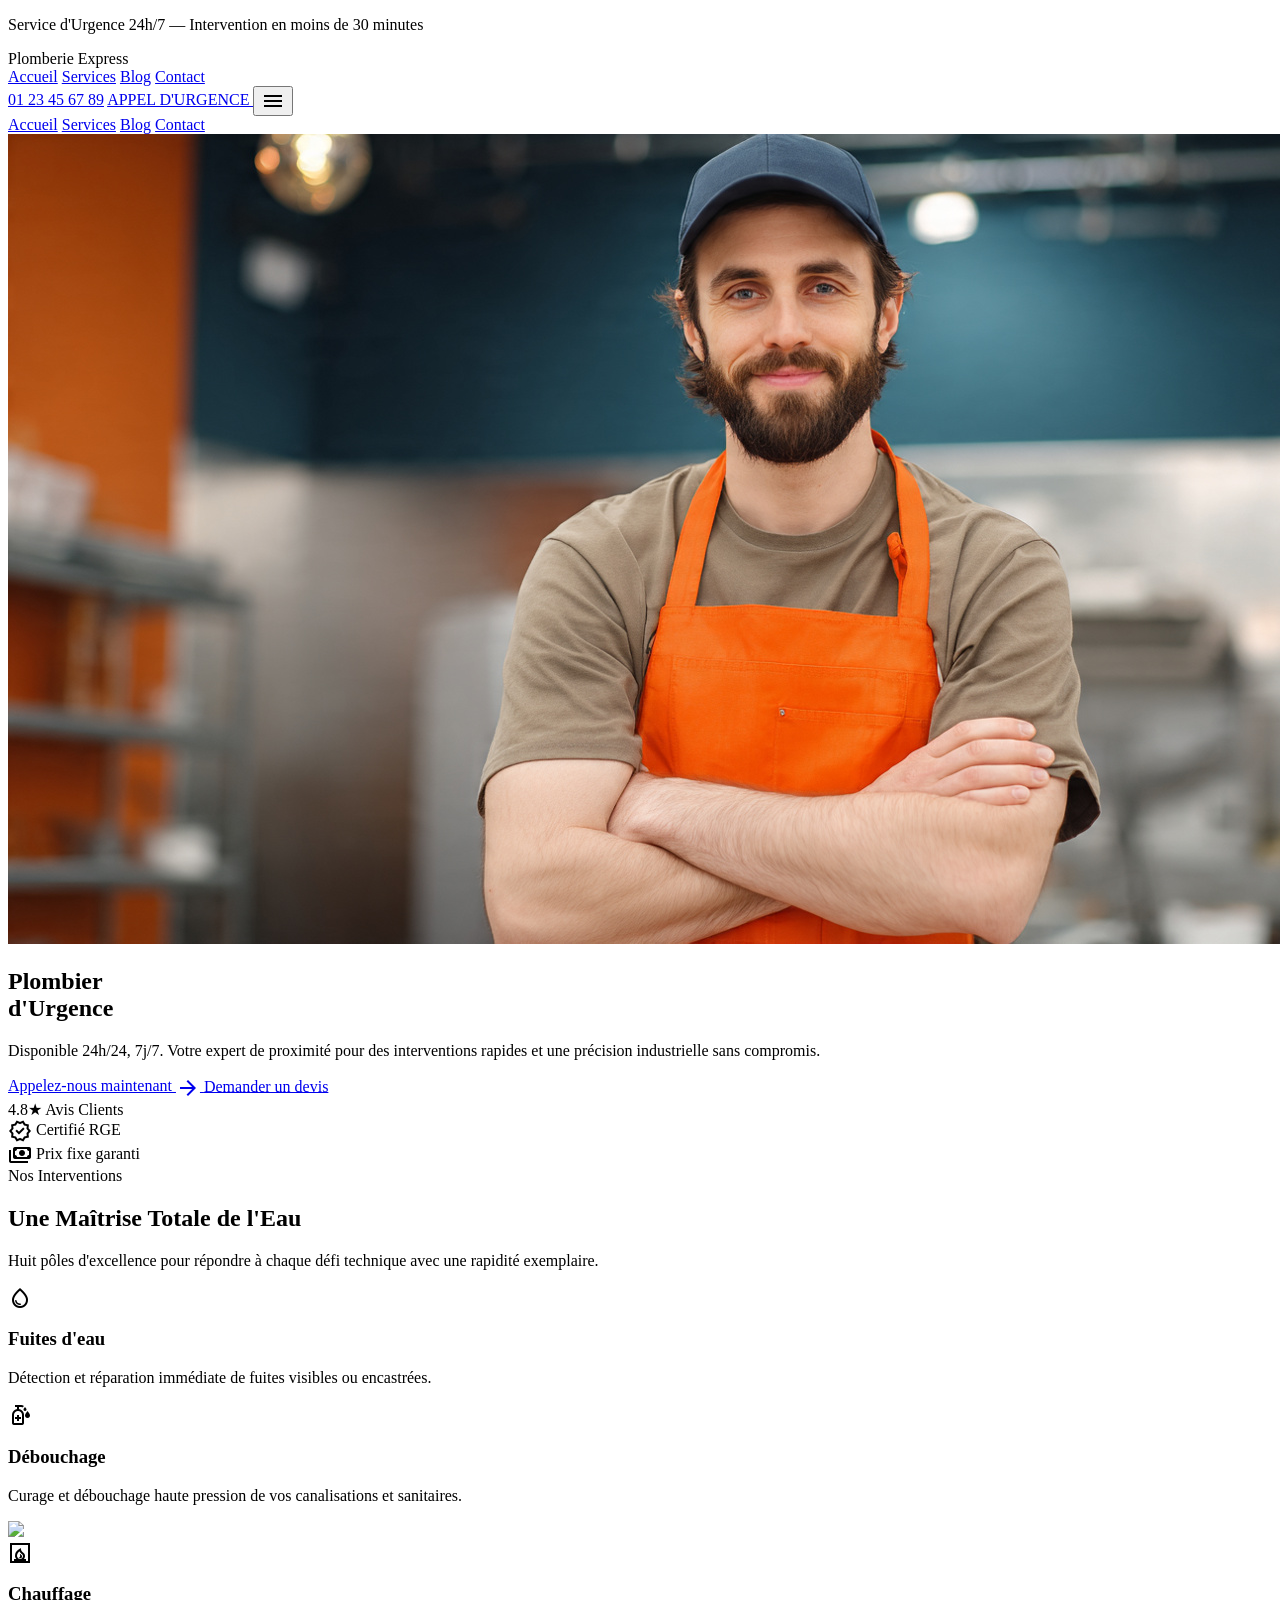
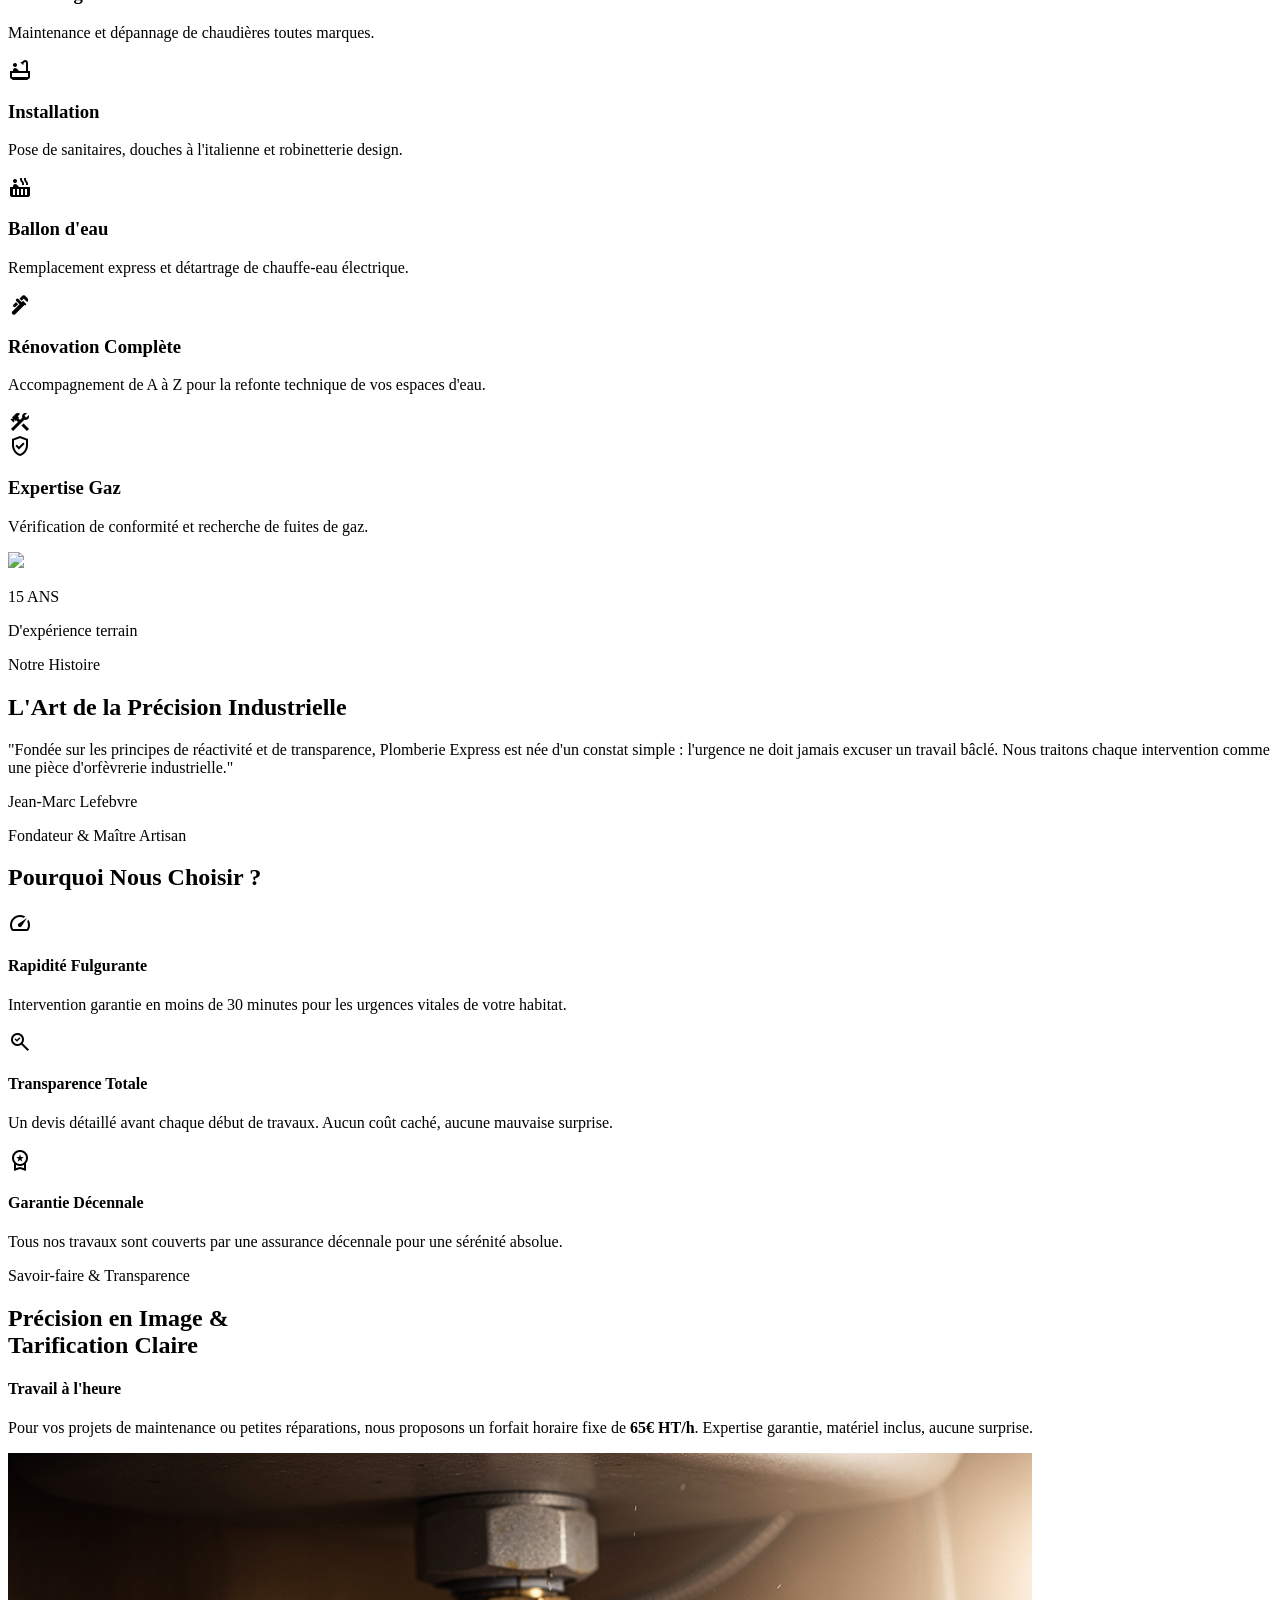
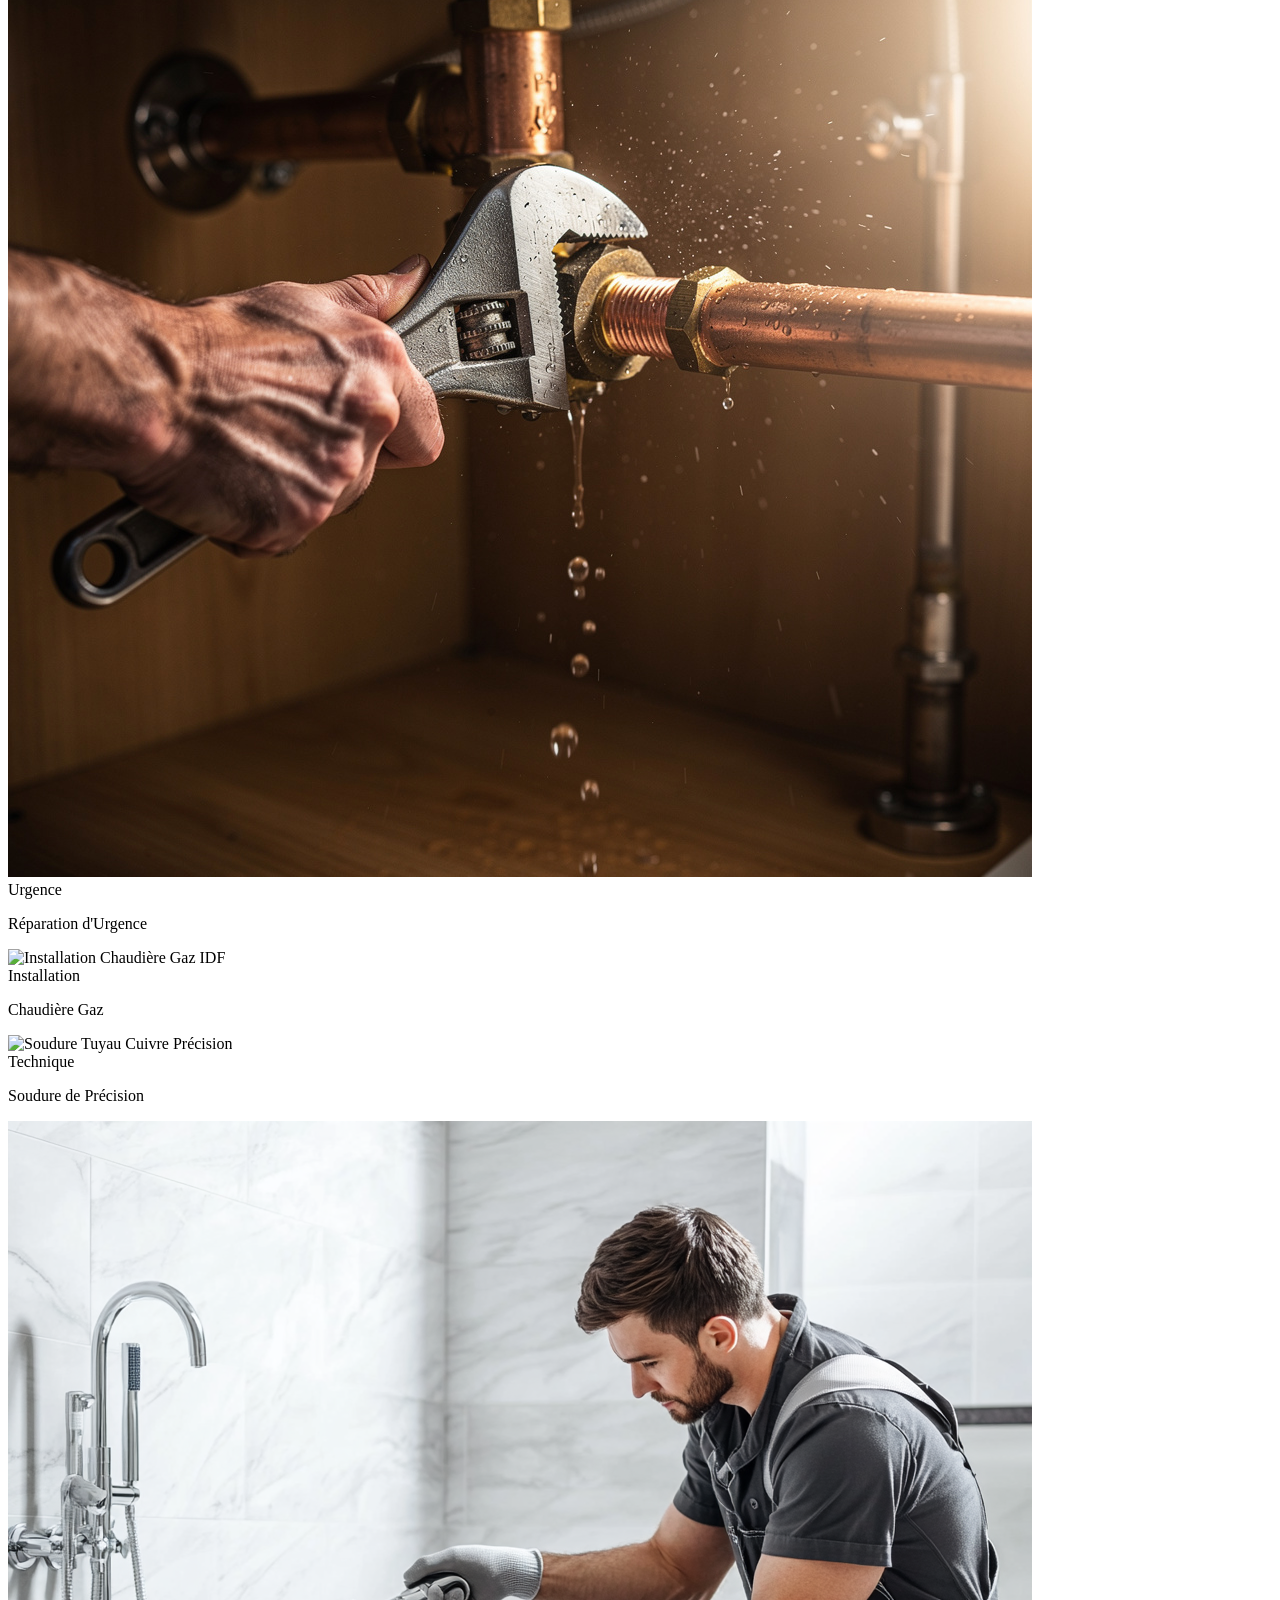
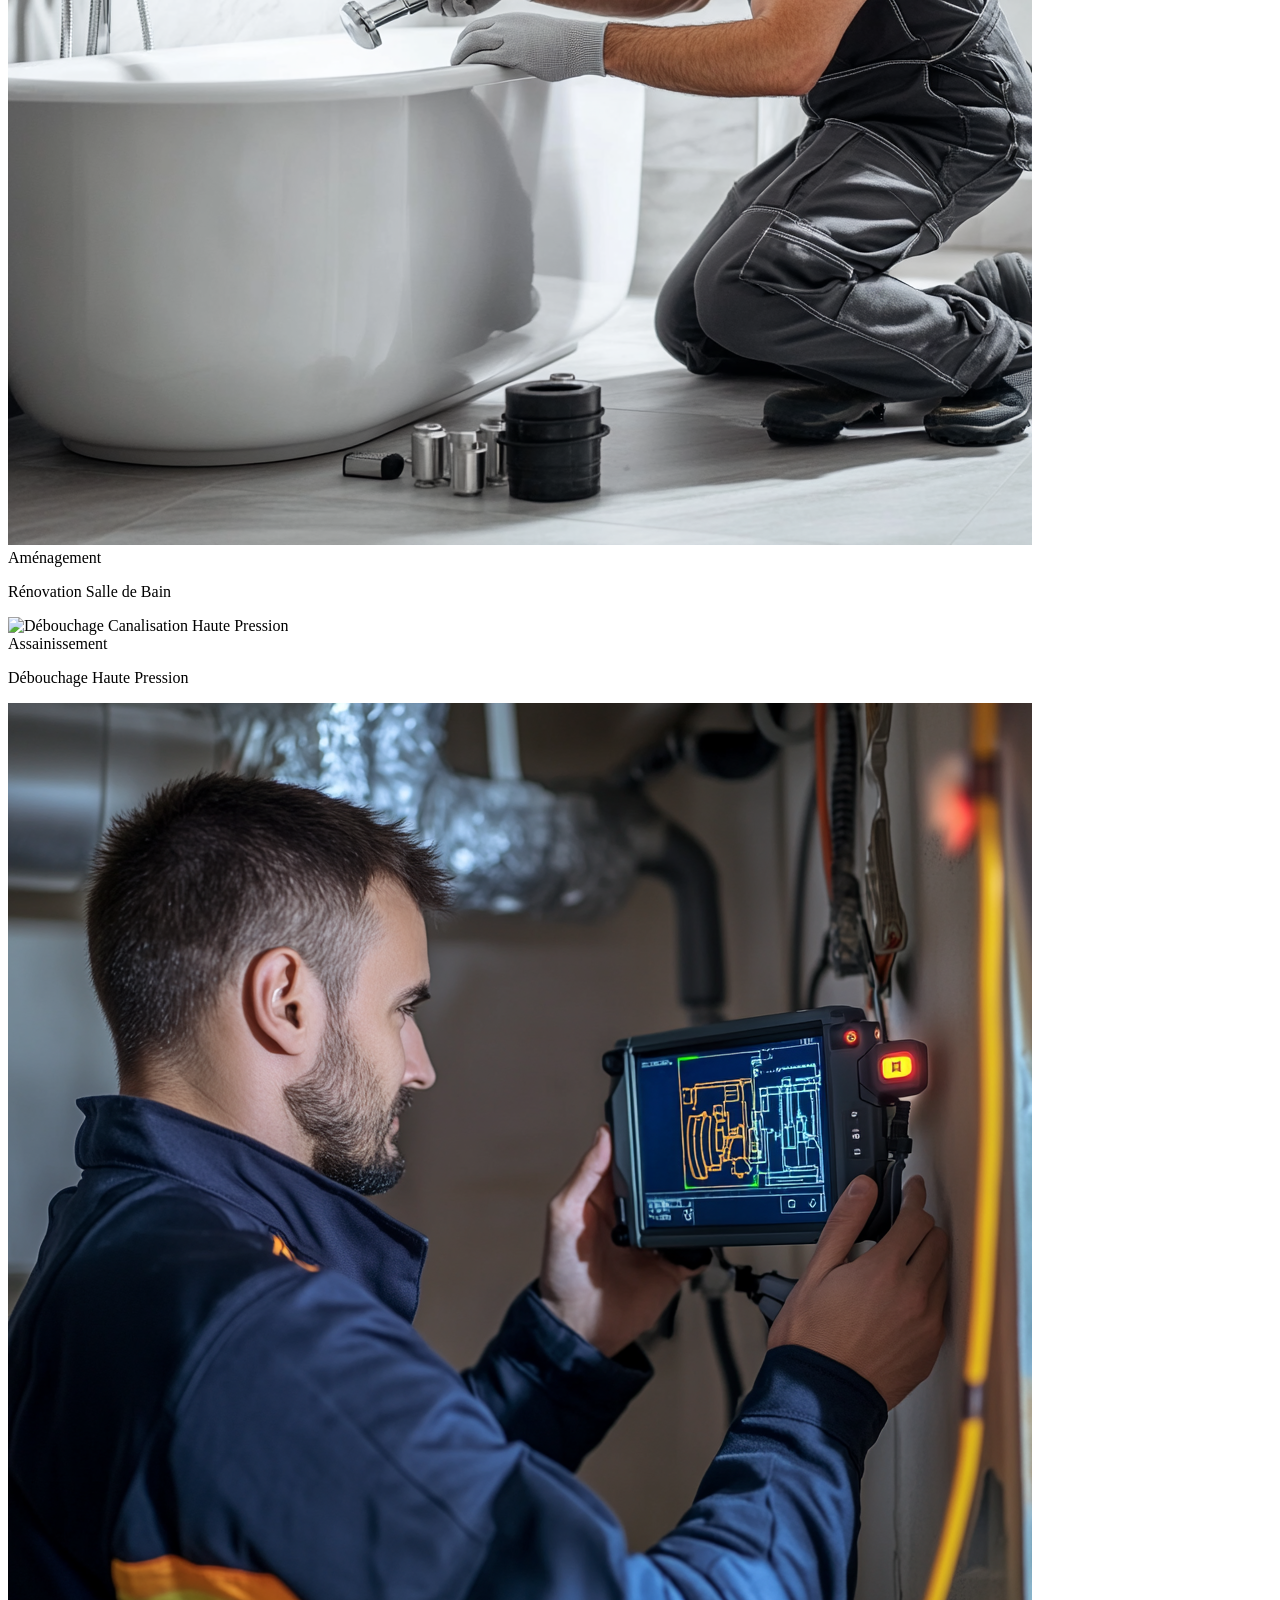
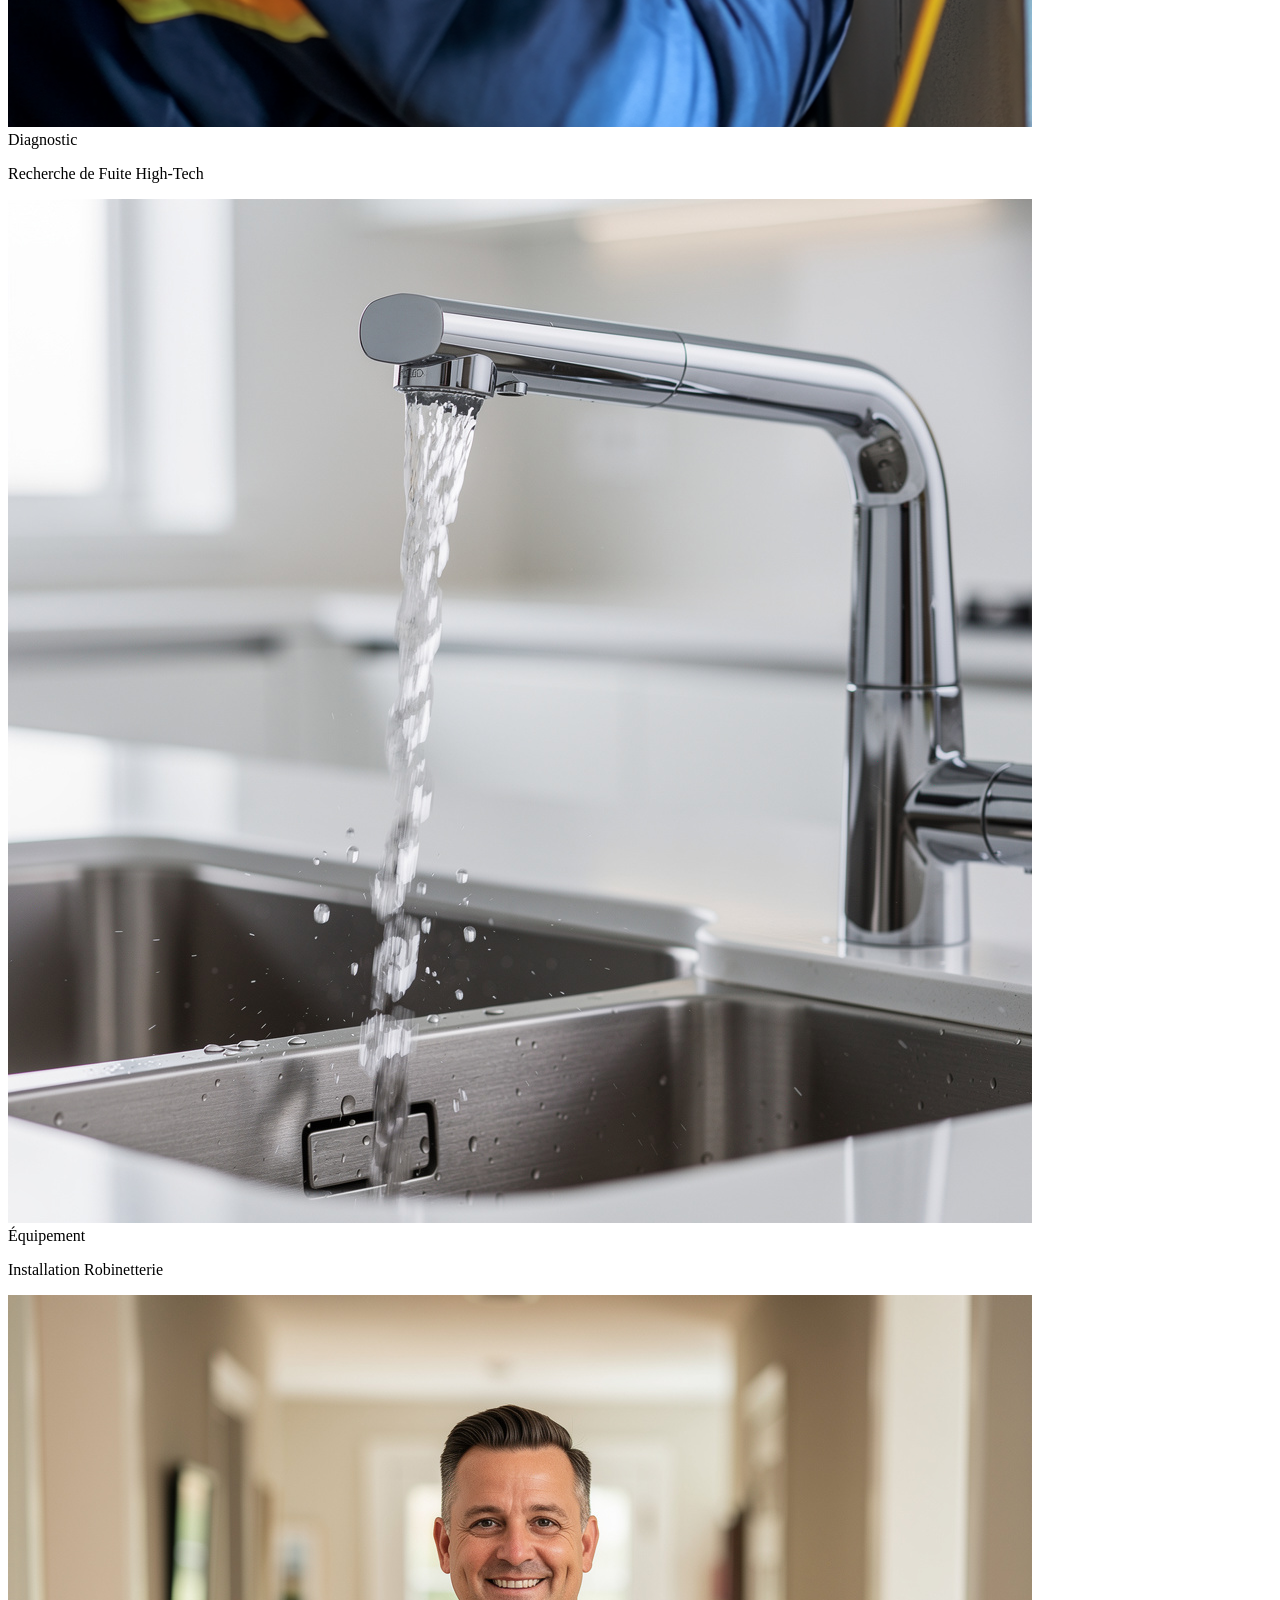
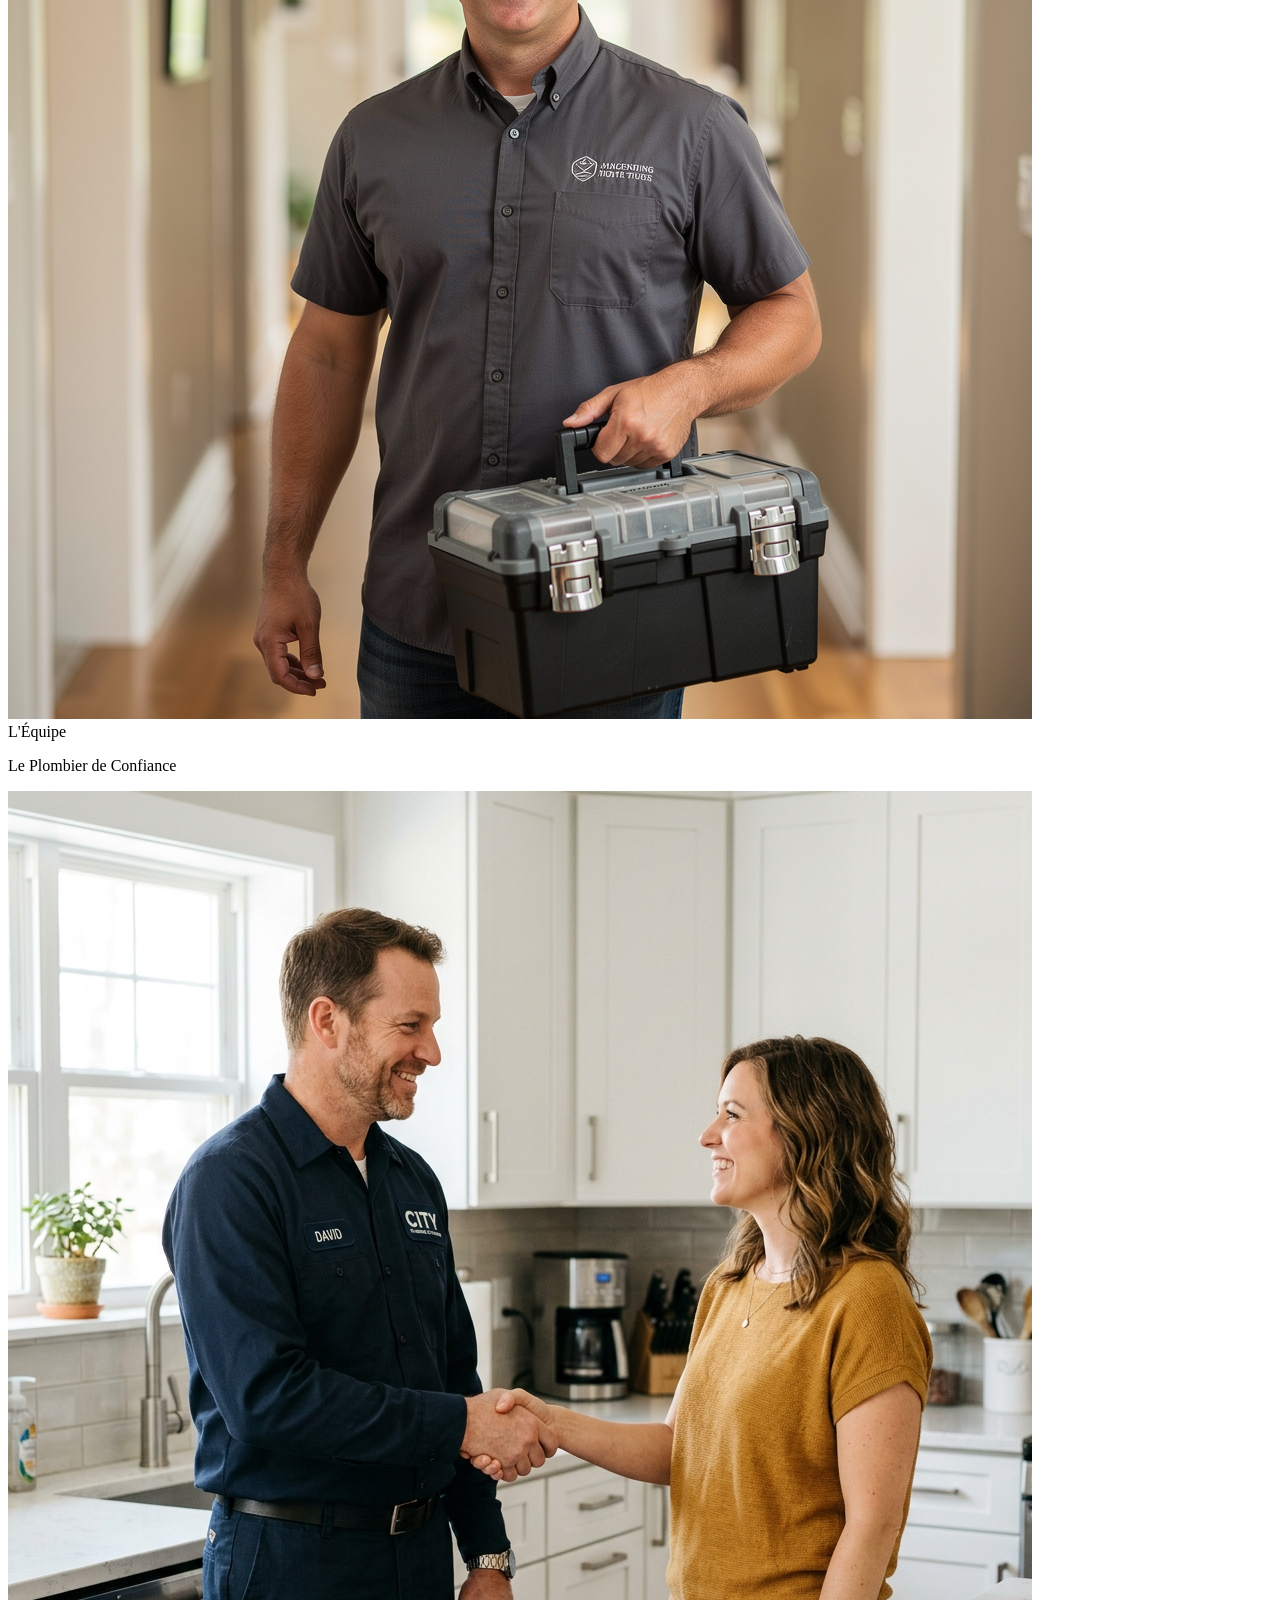
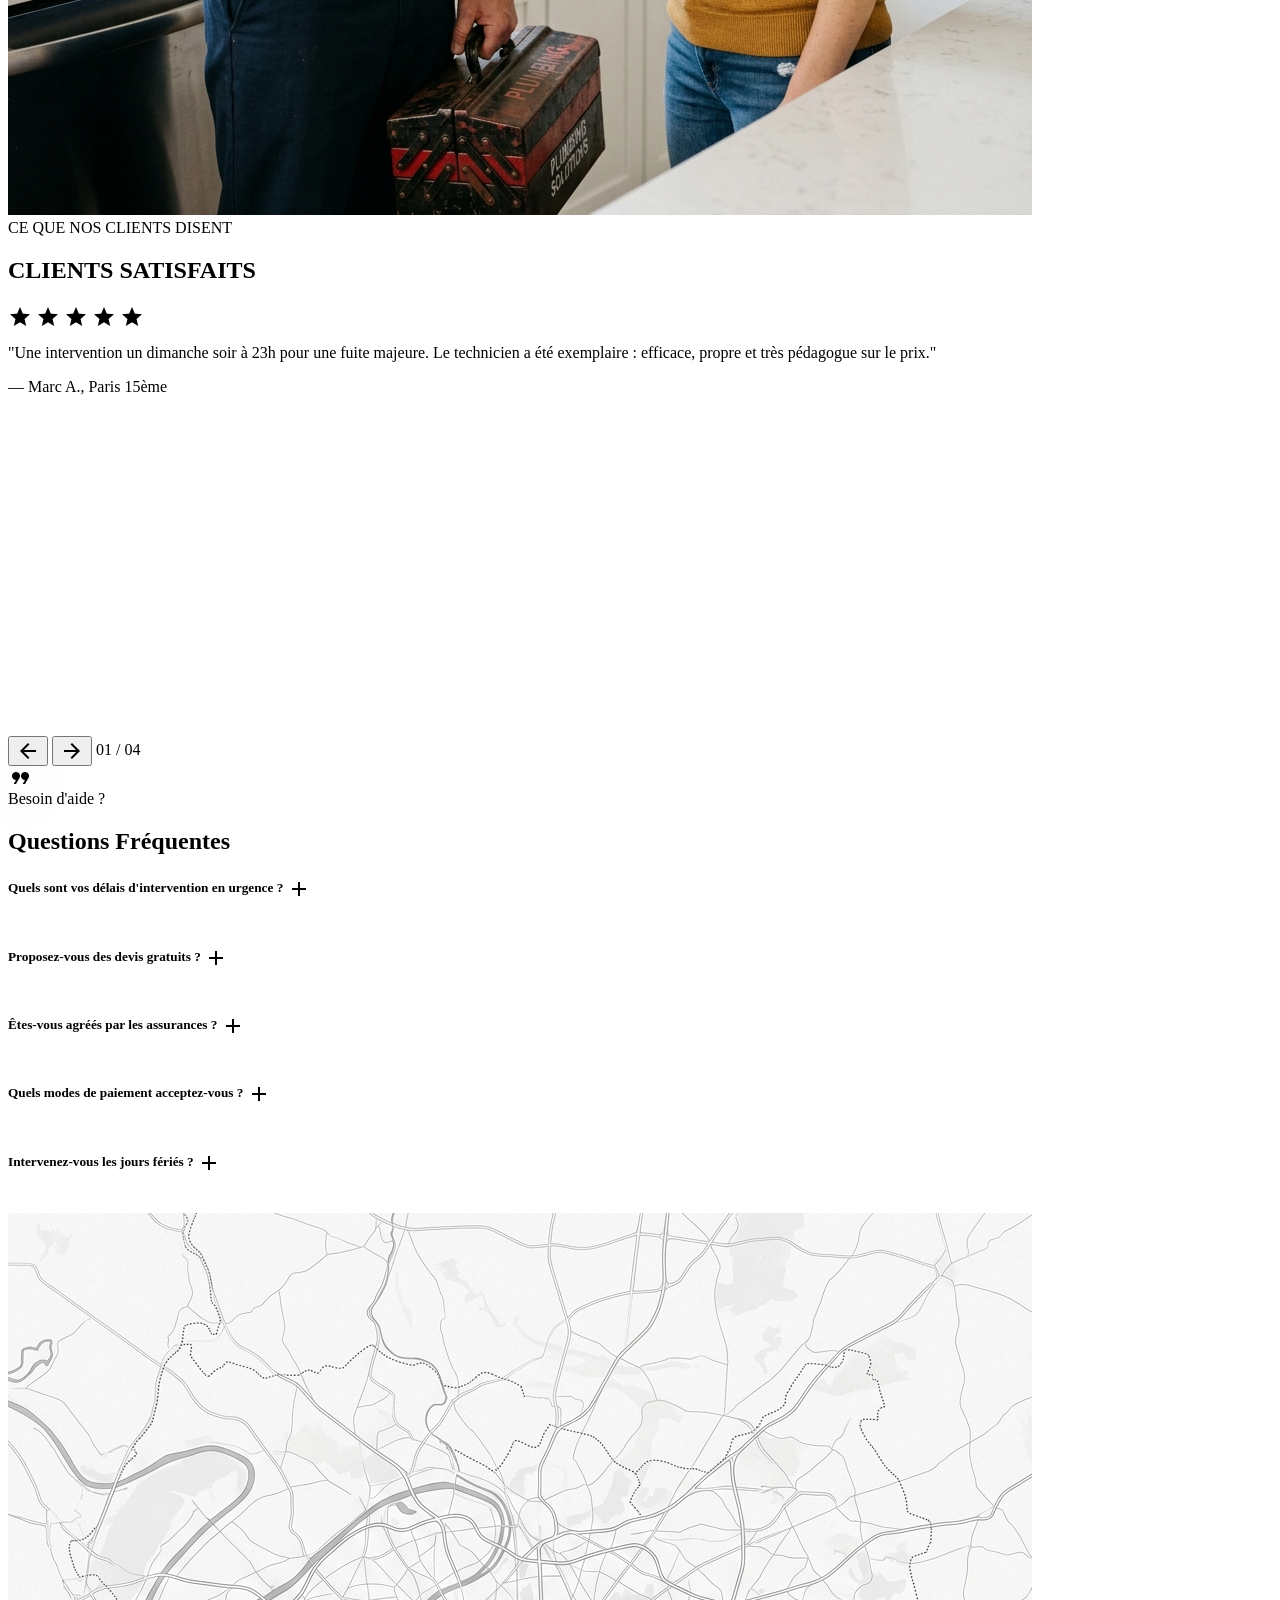
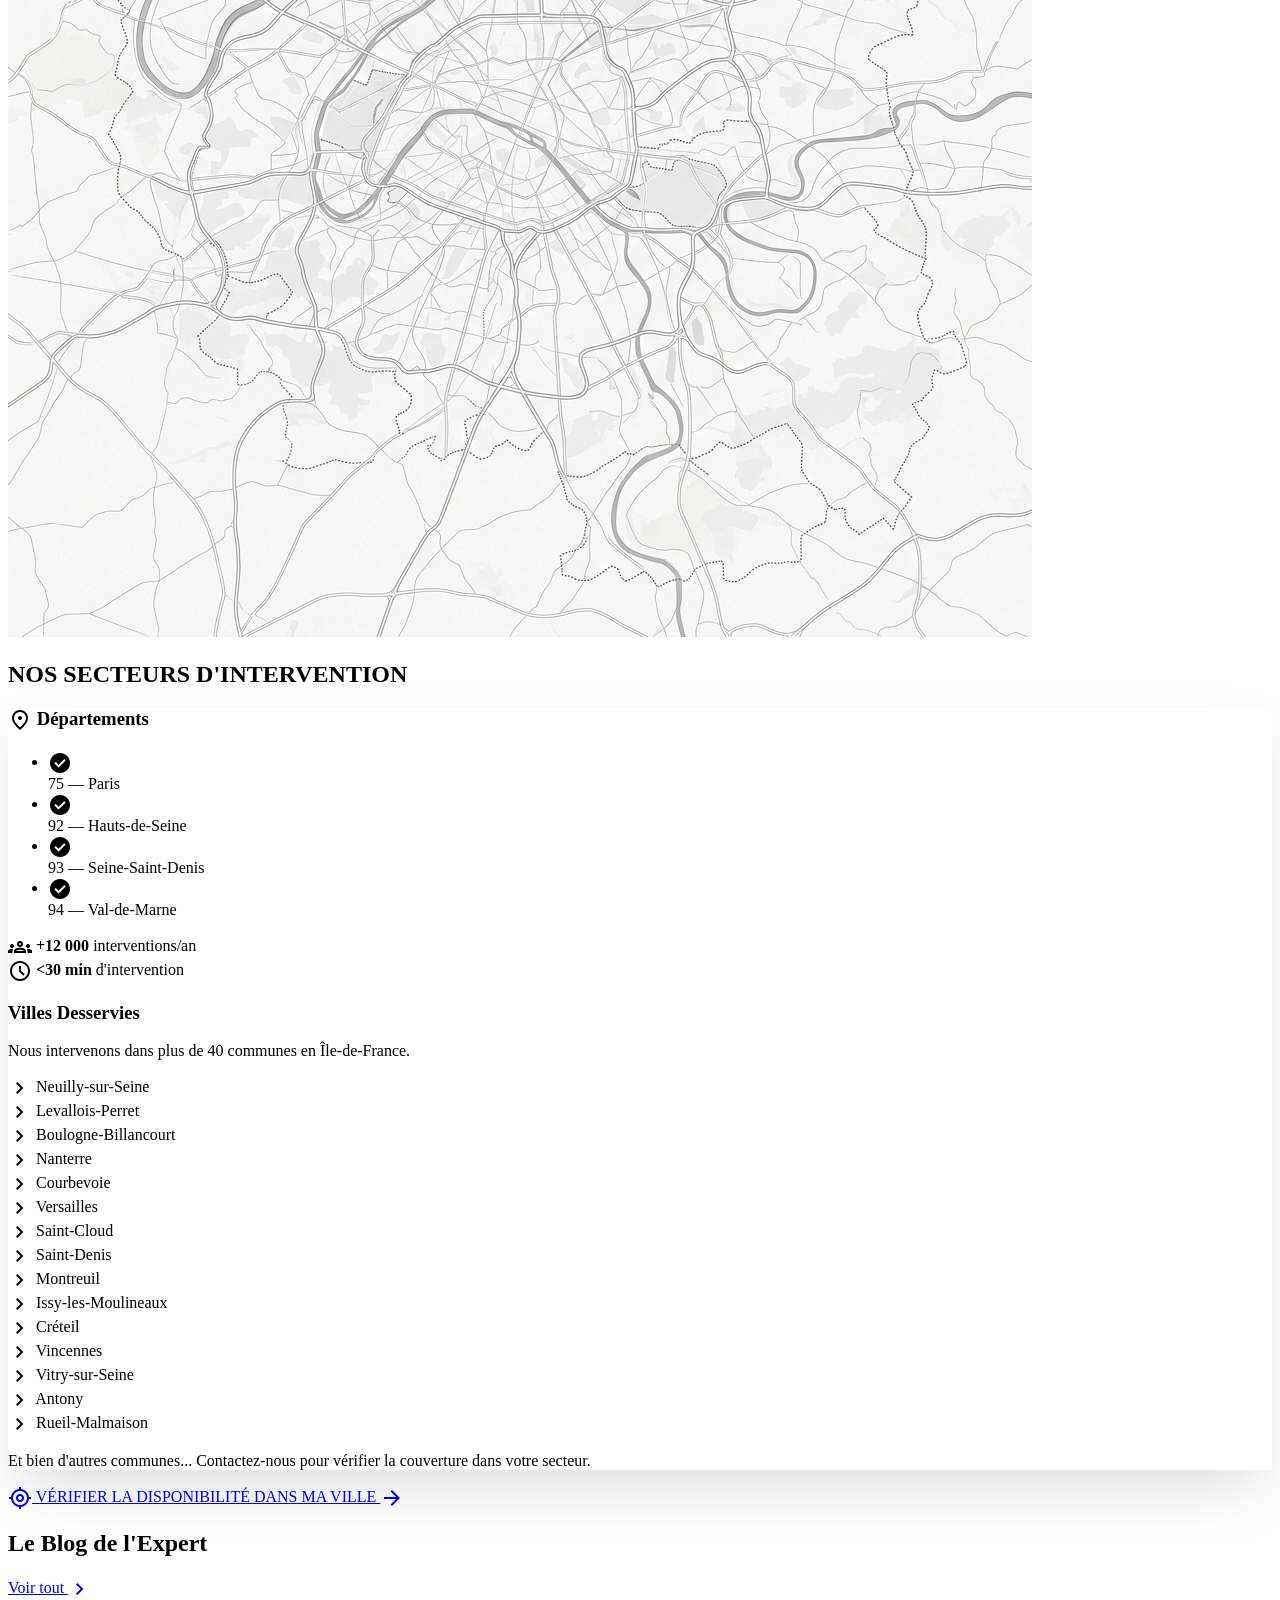
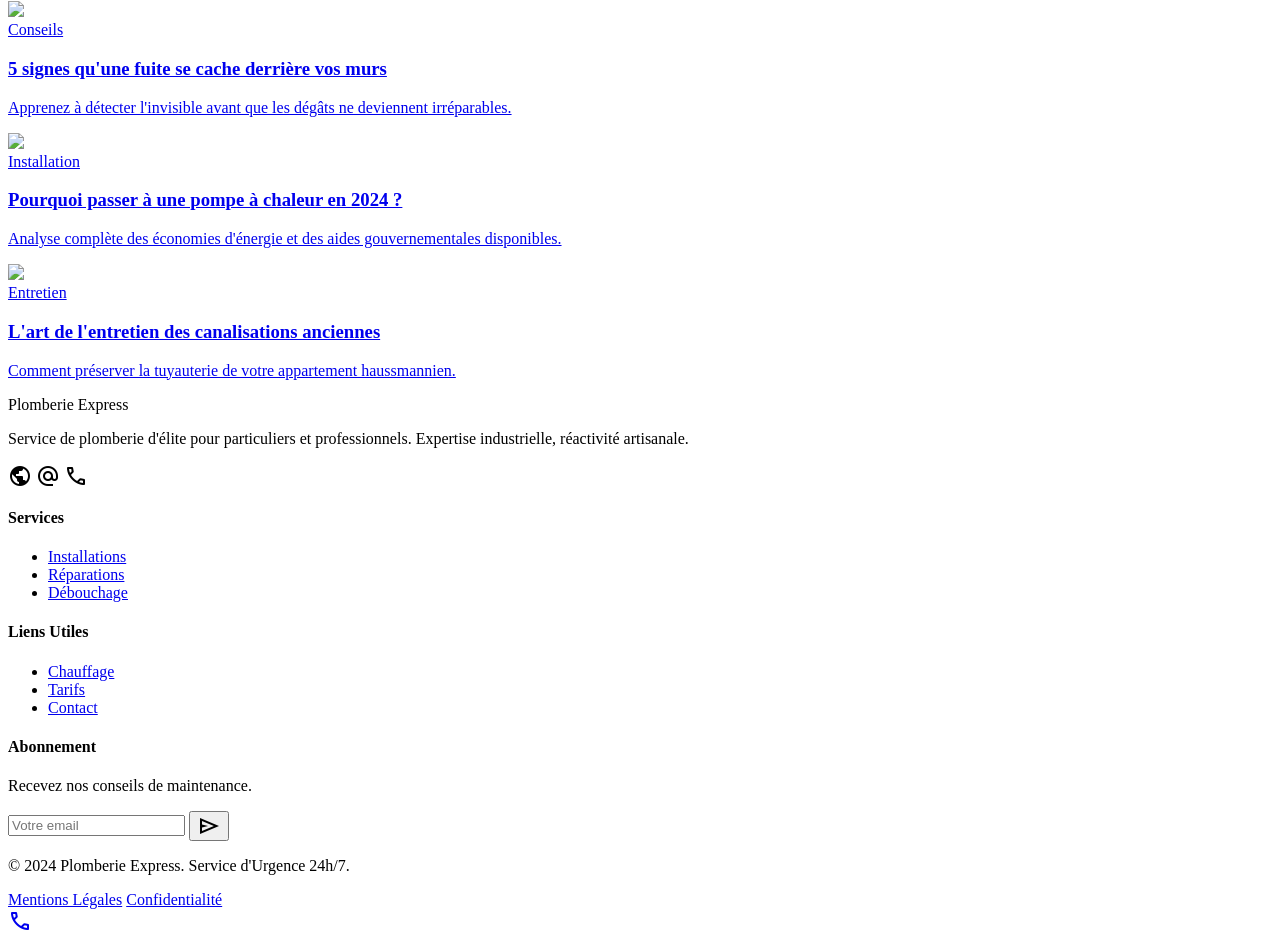
==== index.html @ 751d13c6 "Initial commit: Professional Plumbing Website" ====
<!DOCTYPE html>

<html class="light" lang="fr">

<head>
    <meta charset="utf-8" />
    <meta content="width=device-width, initial-scale=1.0" name="viewport" />
    <title>Plomberie Express | Expert Plombier d'Urgence 24h/7</title>
    <meta name="description"
        content="Service de plomberie professionnel spécialisé dans les interventions d'urgence. Rapidité garantie en moins de 30 minutes à Paris et Île-de-France." />
    <link
        href="https://fonts.googleapis.com/css2?family=Fugaz+One&amp;family=Poppins:ital,wght@0,400;0,600;0,700;1,400&amp;family=Plus+Jakarta+Sans:wght@400;500;600;700;800&amp;family=Space+Grotesk:wght@500;700&amp;display=swap"
        rel="stylesheet" />
    <link
        href="https://fonts.googleapis.com/css2?family=Material+Symbols+Outlined:wght,FILL@100..700,0..1&amp;display=swap"
        rel="stylesheet" />
    <link
        href="https://fonts.googleapis.com/css2?family=Material+Symbols+Outlined:wght,FILL@100..700,0..1&amp;display=swap"
        rel="stylesheet" />
    <script src="https://cdn.tailwindcss.com?plugins=forms,container-queries"></script>
    <script id="tailwind-config">
        tailwind.config = {
            darkMode: "class",
            theme: {
                extend: {
                    "colors": {
                        "background": "#fcf8f9",
                        "on-primary-container": "#fffbff",
                        "on-primary-fixed-variant": "#920400",
                        "tertiary-fixed-dim": "#bcc8d3",
                        "on-error": "#ffffff",
                        "inverse-on-surface": "#f3f0f1",
                        "error-container": "#ffdad6",
                        "on-tertiary-fixed-variant": "#3d4851",
                        "outline-variant": "#e6bdb6",
                        "secondary-fixed-dim": "#ebc300",
                        "tertiary-fixed": "#d8e4ef",
                        "on-secondary-fixed": "#231b00",
                        "on-surface-variant": "#5d403b",
                        "surface-container-low": "#f6f3f4",
                        "surface-container-lowest": "#ffffff",
                        "secondary-container": "#fed305",
                        "on-secondary-container": "#705b00",
                        "surface-dim": "#dcd9da",
                        "surface-container-high": "#eae7e8",
                        "on-primary-fixed": "#410100",
                        "on-tertiary-container": "#fcfcff",
                        "on-error-container": "#93000a",
                        "on-primary": "#ffffff",
                        "on-tertiary-fixed": "#121d25",
                        "primary-fixed-dim": "#ffb4a8",
                        "surface": "#fcf8f9",
                        "on-surface": "#1b1b1c",
                        "secondary-fixed": "#ffe178",
                        "surface-container-highest": "#e5e2e3",
                        "outline": "#916f69",
                        "surface-variant": "#e5e2e3",
                        "on-background": "#1b1b1c",
                        "error": "#ba1a1a",
                        "surface-container": "#f0edee",
                        "tertiary-container": "#6b7680",
                        "secondary": "#715d00",
                        "inverse-surface": "#303031",
                        "tertiary": "#525d67",
                        "primary-fixed": "#ffdad4",
                        "on-secondary": "#ffffff",
                        "primary": "#bb0600",
                        "surface-tint": "#be0b02",
                        "surface-bright": "#fcf8f9",
                        "on-secondary-fixed-variant": "#554500",
                        "inverse-primary": "#ffb4a8",
                        "on-tertiary": "#ffffff",
                        "primary-container": "#e02b1a"
                    },
                    "borderRadius": {
                        "DEFAULT": "0.125rem",
                        "lg": "0.25rem",
                        "xl": "0.5rem",
                        "full": "0.75rem"
                    },
                    "fontFamily": {
                        "headline": ["Fugaz One", "cursive"],
                        "body": ["Poppins", "sans-serif"],
                        "label": ["Plus Jakarta Sans", "sans-serif"],
                        "display": ["Fugaz One", "cursive"]
                    }
                },
            },
        }
    </script>
    <link href="assets/css/style.css" rel="stylesheet" />
</head>

<body class="bg-surface text-on-surface font-body selection:bg-primary-container selection:text-white">
    <!-- Urgency Banner -->
    <div
        class="fixed top-0 left-0 w-full z-[60] h-8 bg-secondary-container/80 backdrop-blur-md flex items-center justify-center border-none">
        <p class="font-label text-[10px] sm:text-xs uppercase tracking-[0.2em] font-bold text-on-secondary-container">
            Service d'Urgence 24h/7 — Intervention en moins de 30 minutes
        </p>
    </div>
    <!-- TopNavBar -->
    <header
        class="fixed top-8 w-full z-50 bg-white/90 backdrop-blur-xl dark:bg-zinc-950/90 border-b border-zinc-100 dark:border-zinc-900 shadow-sm">
        <div class="flex justify-between items-center px-12 py-5 max-w-[1920px] mx-auto">
            <div
                class="font-['Fugaz_One'] italic text-2xl text-red-700 dark:text-red-500 transition-all duration-300 hover:scale-105">
                Plomberie Express
            </div>
            <nav class="hidden md:flex items-center space-x-8">
                <a class="font-['Poppins'] text-sm uppercase tracking-widest text-red-700 dark:text-red-500 font-bold border-b-2 border-red-700 pb-1 transition-all duration-300 hover:scale-105"
                    href="index.html">Accueil</a>
                <a class="font-['Poppins'] text-sm uppercase tracking-widest text-zinc-600 dark:text-zinc-400 hover:text-red-600 transition-all duration-300 hover:scale-105"
                    href="services.html">Services</a>
                <a class="font-['Poppins'] text-sm uppercase tracking-widest text-zinc-600 dark:text-zinc-400 hover:text-red-600 transition-all duration-300 hover:scale-105"
                    href="blog.html">Blog</a>
                <a class="font-['Poppins'] text-sm uppercase tracking-widest text-zinc-600 dark:text-zinc-400 hover:text-red-600 transition-all duration-300 hover:scale-105"
                    href="contact.html">Contact</a>
            </nav>
            <div class="flex items-center space-x-6">
                <a class="hidden lg:block font-['Poppins'] text-sm uppercase tracking-widest font-bold text-zinc-900"
                    href="tel:0123456789">01 23 45 67 89</a>
                <a class="bg-primary text-white px-6 py-3 font-['Poppins'] text-sm uppercase tracking-widest font-bold transition-all duration-300 hover:scale-105 active:opacity-80 active:scale-95 text-center"
                    href="tel:0123456789">
                    APPEL D'URGENCE
                </a>
                <button class="md:hidden text-zinc-900" id="mobile-menu-btn">
                    <span class="material-symbols-outlined">menu</span>
                </button>
            </div>
        </div>
        <!-- Mobile Menu Container -->
        <div class="hidden md:hidden fixed top-28 left-0 w-full bg-white z-40 border-b border-zinc-100 shadow-xl p-8 space-y-6"
            id="mobile-menu">
            <a class="block font-['Poppins'] text-sm uppercase tracking-widest text-zinc-600"
                href="index.html">Accueil</a>
            <a class="block font-['Poppins'] text-sm uppercase tracking-widest text-zinc-600"
                href="services.html">Services</a>
            <a class="block font-['Poppins'] text-sm uppercase tracking-widest text-zinc-600" href="blog.html">Blog</a>
            <a class="block font-['Poppins'] text-sm uppercase tracking-widest text-zinc-600"
                href="contact.html">Contact</a>
        </div>
    </header>
    <!-- Hero Section -->
    <section class="relative min-h-screen flex items-center pt-32 overflow-hidden bg-zinc-950">
        <div class="absolute inset-0 opacity-80">
            <img class="w-full h-full object-cover object-[center_25%]" src="assets/images/professional-plumber.jpeg"
                alt="Plombier professionnel souriant" />
        </div>
        <div class="absolute inset-0 bg-gradient-to-r from-zinc-950 via-zinc-950/40 to-transparent"></div>
        <div class="relative z-10 max-w-7xl mx-auto px-12 grid grid-cols-1 lg:grid-cols-2 gap-12 items-center">
            <div class="space-y-8">
                <h1
                    class="font-display italic text-6xl md:text-7xl lg:text-8xl text-white leading-none tracking-tighter">
                    Plombier <br />
                    <span class="text-primary">d'Urgence</span>
                </h1>
                <p class="text-white/80 font-body text-xl max-w-lg leading-relaxed">
                    Disponible 24h/24, 7j/7. Votre expert de proximité pour des interventions rapides et une précision
                    industrielle sans compromis.
                </p>
                <div class="flex flex-col sm:flex-row gap-4 pt-4">
                    <a class="bg-primary hover:bg-primary-container text-white px-8 py-5 rounded-none font-bold text-lg flex items-center justify-center gap-3 transition-all duration-300 group"
                        href="tel:0123456789">
                        Appelez-nous maintenant
                        <span
                            class="material-symbols-outlined group-hover:translate-x-1 transition-transform">arrow_forward</span>
                    </a>
                    <a class="bg-secondary-container hover:bg-secondary text-on-secondary-container hover:text-white px-8 py-5 rounded-none font-bold text-lg flex items-center justify-center transition-all duration-300"
                        href="contact.html">
                        Demander un devis
                    </a>
                </div>
                <!-- Trust Bar -->
                <div class="flex flex-wrap items-center gap-8 pt-8 text-white">
                    <div class="flex items-center gap-2">
                        <span class="text-secondary-container font-bold text-2xl">4.8★</span>
                        <span class="text-xs font-label uppercase tracking-widest text-white/60">Avis Clients</span>
                    </div>
                    <div class="w-px h-8 bg-white/20 hidden sm:block"></div>
                    <div class="flex items-center gap-2">
                        <span class="material-symbols-outlined text-secondary-container">verified</span>
                        <span class="text-xs font-label uppercase tracking-widest text-white/60">Certifié RGE</span>
                    </div>
                    <div class="w-px h-8 bg-white/20 hidden sm:block"></div>
                    <div class="flex items-center gap-2">
                        <span class="material-symbols-outlined text-secondary-container">payments</span>
                        <span class="text-xs font-label uppercase tracking-widest text-white/60">Prix fixe
                            garanti</span>
                    </div>
                </div>
            </div>
        </div>
    </section>
    <!-- Services Bento Grid -->
    <section class="py-32 bg-surface">
        <div class="max-w-7xl mx-auto px-12">
            <div class="flex flex-col md:flex-row md:items-end justify-between mb-20 gap-8">
                <div class="max-w-2xl">
                    <span class="text-primary font-label font-bold uppercase tracking-widest mb-4 block">Nos
                        Interventions</span>
                    <h2 class="font-display italic text-5xl text-on-surface">Une Maîtrise Totale de l'Eau</h2>
                </div>
                <p class="text-on-surface-variant max-w-xs font-body italic">Huit pôles d'excellence pour répondre à
                    chaque défi technique avec une rapidité exemplaire.</p>
            </div>
            <div class="grid grid-cols-1 md:grid-cols-2 lg:grid-cols-4 gap-4">
                <!-- Service Item 1 -->
                <div class="bg-surface-container-low p-8 group hover:bg-primary transition-all duration-500">
                    <span
                        class="material-symbols-outlined text-4xl text-primary group-hover:text-white mb-6">water_drop</span>
                    <h3 class="font-display italic text-xl mb-4 group-hover:text-white">Fuites d'eau</h3>
                    <p class="text-on-surface-variant group-hover:text-white/80 text-sm leading-relaxed">Détection et
                        réparation immédiate de fuites visibles ou encastrées.</p>
                </div>
                <!-- Service Item 2 -->
                <div
                    class="bg-surface-container-low p-8 group hover:bg-primary transition-all duration-500 lg:row-span-2">
                    <span
                        class="material-symbols-outlined text-4xl text-primary group-hover:text-white mb-6">sanitizer</span>
                    <h3 class="font-display italic text-xl mb-4 group-hover:text-white">Débouchage</h3>
                    <p class="text-on-surface-variant group-hover:text-white/80 text-sm leading-relaxed">Curage et
                        débouchage haute pression de vos canalisations et sanitaires.</p>
                    <div class="mt-12 overflow-hidden opacity-0 group-hover:opacity-100 transition-opacity">
                        <img class="w-full grayscale brightness-50"
                            data-alt="Close-up of industrial plumbing equipment for high-pressure drain cleaning on dark floor"
                            src="https://lh3.googleusercontent.com/aida-public/[base64]" />
                    </div>
                </div>
                <!-- Service Item 3 -->
                <div class="bg-surface-container-low p-8 group hover:bg-primary transition-all duration-500">
                    <span
                        class="material-symbols-outlined text-4xl text-primary group-hover:text-white mb-6">fireplace</span>
                    <h3 class="font-display italic text-xl mb-4 group-hover:text-white">Chauffage</h3>
                    <p class="text-on-surface-variant group-hover:text-white/80 text-sm leading-relaxed">Maintenance et
                        dépannage de chaudières toutes marques.</p>
                </div>
                <!-- Service Item 4 -->
                <div class="bg-surface-container-low p-8 group hover:bg-primary transition-all duration-500">
                    <span
                        class="material-symbols-outlined text-4xl text-primary group-hover:text-white mb-6">bathtub</span>
                    <h3 class="font-display italic text-xl mb-4 group-hover:text-white">Installation</h3>
                    <p class="text-on-surface-variant group-hover:text-white/80 text-sm leading-relaxed">Pose de
                        sanitaires, douches à l'italienne et robinetterie design.</p>
                </div>
                <!-- Service Item 5 -->
                <div class="bg-surface-container-low p-8 group hover:bg-primary transition-all duration-500">
                    <span
                        class="material-symbols-outlined text-4xl text-primary group-hover:text-white mb-6">hot_tub</span>
                    <h3 class="font-display italic text-xl mb-4 group-hover:text-white">Ballon d'eau</h3>
                    <p class="text-on-surface-variant group-hover:text-white/80 text-sm leading-relaxed">Remplacement
                        express et détartrage de chauffe-eau électrique.</p>
                </div>
                <!-- Service Item 6 -->
                <div
                    class="bg-surface-container-low p-8 group hover:bg-primary transition-all duration-500 lg:col-span-2">
                    <div class="flex items-start justify-between">
                        <div>
                            <span
                                class="material-symbols-outlined text-4xl text-primary group-hover:text-white mb-6">plumbing</span>
                            <h3 class="font-display italic text-xl mb-4 group-hover:text-white">Rénovation Complète</h3>
                            <p
                                class="text-on-surface-variant group-hover:text-white/80 text-sm leading-relaxed max-w-sm">
                                Accompagnement de A à Z pour la refonte technique de vos espaces d'eau.</p>
                        </div>
                        <span
                            class="material-symbols-outlined text-8xl opacity-10 group-hover:opacity-20 transition-opacity">construction</span>
                    </div>
                </div>
                <!-- Service Item 7 -->
                <div class="bg-surface-container-low p-8 group hover:bg-primary transition-all duration-500">
                    <span
                        class="material-symbols-outlined text-4xl text-primary group-hover:text-white mb-6">verified_user</span>
                    <h3 class="font-display italic text-xl mb-4 group-hover:text-white">Expertise Gaz</h3>
                    <p class="text-on-surface-variant group-hover:text-white/80 text-sm leading-relaxed">Vérification de
                        conformité et recherche de fuites de gaz.</p>
                </div>
            </div>
        </div>
    </section>
    <!-- About Section - Founder -->
    <section class="py-32 bg-surface-container-low relative overflow-hidden">
        <div class="max-w-7xl mx-auto px-12">
            <div class="grid grid-cols-1 lg:grid-cols-2 gap-24 items-center">
                <div class="relative">
                    <div class="aspect-[4/5] bg-zinc-200">
                        <img class="w-full h-full object-cover"
                            data-alt="Portrait of a professional master plumber in his late 40s with a confident smile, wearing a branded charcoal work shirt"
                            src="https://lh3.googleusercontent.com/aida-public/[base64]" />
                    </div>
                    <div class="absolute -bottom-10 -right-10 bg-secondary-container p-12 hidden md:block">
                        <p class="font-display italic text-4xl text-on-secondary-container">15 ANS</p>
                        <p class="font-label uppercase tracking-widest text-xs font-bold text-on-secondary-container">
                            D'expérience terrain</p>
                    </div>
                </div>
                <div class="space-y-8">
                    <span class="text-primary font-label font-bold uppercase tracking-widest block">Notre
                        Histoire</span>
                    <h2 class="font-display italic text-5xl text-on-surface">L'Art de la Précision Industrielle</h2>
                    <p class="text-on-surface-variant text-lg leading-relaxed font-body">
                        "Fondée sur les principes de réactivité et de transparence, Plomberie Express est née d'un
                        constat simple : l'urgence ne doit jamais excuser un travail bâclé. Nous traitons chaque
                        intervention comme une pièce d'orfèvrerie industrielle."
                    </p>
                    <div class="pt-4">
                        <p class="font-display italic text-2xl mb-1">Jean-Marc Lefebvre</p>
                        <p class="font-label text-primary uppercase tracking-widest text-sm font-bold">Fondateur &amp;
                            Maître Artisan</p>
                    </div>
                </div>
            </div>
        </div>
    </section>
    <!-- Why Choose Us -->
    <section class="py-32 bg-background">
        <div class="max-w-7xl mx-auto px-12 text-center mb-20">
            <h2 class="font-display italic text-5xl mb-6">Pourquoi Nous Choisir ?</h2>
            <div class="h-1 w-24 bg-primary mx-auto"></div>
        </div>
        <div class="max-w-7xl mx-auto px-12 grid grid-cols-1 md:grid-cols-3 gap-12">
            <div class="text-center space-y-4">
                <div class="w-20 h-20 bg-surface-container-highest flex items-center justify-center mx-auto mb-8">
                    <span class="material-symbols-outlined text-4xl text-primary">speed</span>
                </div>
                <h4 class="font-display italic text-xl">Rapidité Fulgurante</h4>
                <p class="text-on-surface-variant font-body">Intervention garantie en moins de 30 minutes pour les
                    urgences vitales de votre habitat.</p>
            </div>
            <div class="text-center space-y-4">
                <div class="w-20 h-20 bg-surface-container-highest flex items-center justify-center mx-auto mb-8">
                    <span class="material-symbols-outlined text-4xl text-primary">search_check</span>
                </div>
                <h4 class="font-display italic text-xl">Transparence Totale</h4>
                <p class="text-on-surface-variant font-body">Un devis détaillé avant chaque début de travaux. Aucun coût
                    caché, aucune mauvaise surprise.</p>
            </div>
            <div class="text-center space-y-4">
                <div class="w-20 h-20 bg-surface-container-highest flex items-center justify-center mx-auto mb-8">
                    <span class="material-symbols-outlined text-4xl text-primary">workspace_premium</span>
                </div>
                <h4 class="font-display italic text-xl">Garantie Décennale</h4>
                <p class="text-on-surface-variant font-body">Tous nos travaux sont couverts par une assurance décennale
                    pour une sérénité absolue.</p>
            </div>
        </div>
    </section>
    <!-- Section : Travail à l'Heure & Galerie -->
    <section class="py-32 bg-surface-container-low">
        <div class="max-w-7xl mx-auto px-12">

            <!-- En-tête de section -->
            <div class="grid grid-cols-1 lg:grid-cols-2 gap-16 items-end mb-20">
                <div>
                    <span class="text-primary font-label font-bold uppercase tracking-widest mb-4 block">Savoir-faire &
                        Transparence</span>
                    <h2 class="font-display italic text-5xl text-on-surface">Précision en Image & <br />Tarification
                        Claire</h2>
                </div>
                <div class="bg-white p-8 border-l-4 border-secondary-container shadow-sm">
                    <h4 class="font-display italic text-xl mb-2">Travail à l'heure</h4>
                    <p class="text-on-surface-variant font-body text-sm leading-relaxed">
                        Pour vos projets de maintenance ou petites réparations, nous proposons un forfait horaire fixe
                        de <strong>65€ HT/h</strong>. Expertise garantie, matériel inclus, aucune surprise.
                    </p>
                </div>
            </div>

            <!-- Galerie Photos Grid -->
            <div class="grid grid-cols-1 md:grid-cols-2 lg:grid-cols-4 gap-4">
                <!-- Image 1: Réparation d'Urgence -->
                <div class="group relative aspect-square overflow-hidden bg-zinc-200">
                    <img src="assets/images/depannage-urgence-plomberie.jpg"
                        alt="Dépannage Urgence Plomberie"
                        class="w-full h-full object-cover transition-transform duration-500 group-hover:scale-110">
                    <div
                        class="absolute inset-0 bg-primary/80 opacity-0 group-hover:opacity-100 transition-opacity flex flex-col justify-end p-6">
                        <span class="text-white text-xs font-bold uppercase tracking-widest">Urgence</span>
                        <p class="text-white font-display italic text-lg">Réparation d'Urgence</p>
                    </div>
                </div>
                <!-- Image 2: Installation Chaudière -->
                <div class="group relative aspect-square overflow-hidden bg-zinc-200">
                    <img src="assets/images/installation-chaudiere-gaz-idf.png"
                        alt="Installation Chaudière Gaz IDF"
                        class="w-full h-full object-cover transition-transform duration-500 group-hover:scale-110">
                    <div
                        class="absolute inset-0 bg-primary/80 opacity-0 group-hover:opacity-100 transition-opacity flex flex-col justify-end p-6">
                        <span class="text-white text-xs font-bold uppercase tracking-widest">Installation</span>
                        <p class="text-white font-display italic text-lg">Chaudière Gaz</p>
                    </div>
                </div>
                <!-- Image 3: Soudure de Précision -->
                <div class="group relative aspect-square overflow-hidden bg-zinc-200">
                    <img src="assets/images/soudure-tuyau-cuivre-precision.png"
                        alt="Soudure Tuyau Cuivre Précision"
                        class="w-full h-full object-cover transition-transform duration-500 group-hover:scale-110">
                    <div
                        class="absolute inset-0 bg-primary/80 opacity-0 group-hover:opacity-100 transition-opacity flex flex-col justify-end p-6">
                        <span class="text-white text-xs font-bold uppercase tracking-widest">Technique</span>
                        <p class="text-white font-display italic text-lg">Soudure de Précision</p>
                    </div>
                </div>
                <!-- Image 4: Rénovation Salle de Bain -->
                <div class="group relative aspect-square overflow-hidden bg-zinc-200">
                    <img src="assets/images/renovation-salle-de-bain-moderne.png"
                        alt="Rénovation Salle de Bain Moderne"
                        class="w-full h-full object-cover transition-transform duration-500 group-hover:scale-110">
                    <div
                        class="absolute inset-0 bg-primary/80 opacity-0 group-hover:opacity-100 transition-opacity flex flex-col justify-end p-6">
                        <span class="text-white text-xs font-bold uppercase tracking-widest">Aménagement</span>
                        <p class="text-white font-display italic text-lg">Rénovation Salle de Bain</p>
                    </div>
                </div>
                <!-- Image 5: Débouchage Haute Pression -->
                <div class="group relative aspect-square overflow-hidden bg-zinc-200">
                    <img src="assets/images/debouchage-canalisation-haute-pression.png"
                        alt="Débouchage Canalisation Haute Pression"
                        class="w-full h-full object-cover transition-transform duration-500 group-hover:scale-110">
                    <div
                        class="absolute inset-0 bg-primary/80 opacity-0 group-hover:opacity-100 transition-opacity flex flex-col justify-end p-6">
                        <span class="text-white text-xs font-bold uppercase tracking-widest">Assainissement</span>
                        <p class="text-white font-display italic text-lg">Débouchage Haute Pression</p>
                    </div>
                </div>
                <!-- Image 6: Recherche de Fuite High-Tech -->
                <div class="group relative aspect-square overflow-hidden bg-zinc-200">
                    <img src="assets/images/recherche-fuite-camera-thermique.png"
                        alt="Recherche Fuite Caméra Thermique"
                        class="w-full h-full object-cover transition-transform duration-500 group-hover:scale-110">
                    <div
                        class="absolute inset-0 bg-primary/80 opacity-0 group-hover:opacity-100 transition-opacity flex flex-col justify-end p-6">
                        <span class="text-white text-xs font-bold uppercase tracking-widest">Diagnostic</span>
                        <p class="text-white font-display italic text-lg">Recherche de Fuite High-Tech</p>
                    </div>
                </div>
                <!-- Image 7: Installation Robinetterie -->
                <div class="group relative aspect-square overflow-hidden bg-zinc-200">
                    <img src="assets/images/pose-robinet-cuisine-inox.jpg"
                        alt="Pose Robinet Cuisine Inox"
                        class="w-full h-full object-cover transition-transform duration-500 group-hover:scale-110">
                    <div
                        class="absolute inset-0 bg-primary/80 opacity-0 group-hover:opacity-100 transition-opacity flex flex-col justify-end p-6">
                        <span class="text-white text-xs font-bold uppercase tracking-widest">Équipement</span>
                        <p class="text-white font-display italic text-lg">Installation Robinetterie</p>
                    </div>
                </div>
                <!-- Image 8: Le Plombier de Confiance (Portrait) -->
                <div class="group relative aspect-square overflow-hidden bg-zinc-200">
                    <img src="assets/images/expert-plombier-equipe-express.jpg"
                        alt="Expert Plombier Équipe Express"
                        class="w-full h-full object-cover transition-transform duration-500 group-hover:scale-110">
                    <div
                        class="absolute inset-0 bg-primary/80 opacity-0 group-hover:opacity-100 transition-opacity flex flex-col justify-end p-6">
                        <span class="text-white text-xs font-bold uppercase tracking-widest">L'Équipe</span>
                        <p class="text-white font-display italic text-lg">Le Plombier de Confiance</p>
                    </div>
                </div>
            </div>
        </div>
    </section>
    <!-- Testimonials - Editorial Asymmetric -->
    <section id="testimonials" class="relative overflow-hidden bg-primary">
        <div class="grid grid-cols-1 lg:grid-cols-2">
            <!-- Left Column - Image -->
            <div class="relative min-h-[400px] lg:min-h-[700px]">
                <img class="w-full h-full object-cover absolute inset-0"
                    src="assets/images/plumber-client.png"
                    alt="Plombier professionnel souriant avec un client satisfait" />
                <!-- Overlay gradient for depth -->
                <div class="absolute inset-0 bg-gradient-to-r from-black/10 to-black/30 lg:hidden"></div>
                <!-- Desktop clip-path overlay that creates the bevel -->
                <div class="hidden lg:block absolute top-0 right-0 w-[80px] h-full bg-primary"
                    style="clip-path: polygon(100% 0, 100% 100%, 0 100%, 100% 0);"></div>
            </div>
            <!-- Right Column - Red Content Panel -->
            <div class="relative bg-primary text-white lg:min-h-[700px] flex flex-col justify-center lg:-ml-px"
                style="clip-path: polygon(0 0, 100% 0, 100% 100%, 0 100%); box-shadow: -1px 0 0 #bb0600;">
                <!-- Desktop bevel left edge -->
                <div class="hidden lg:block absolute top-0 left-0 w-[80px] h-full bg-primary z-10"
                    style="clip-path: polygon(100% 0, 100% 100%, 0 100%);
                           margin-left: -80px;"></div>
                <!-- Content -->
                <div class="relative z-20 px-8 sm:px-12 lg:px-16 xl:px-20 py-16 lg:py-0">
                    <!-- Surtitre -->
                    <span class="font-label text-xs font-bold uppercase tracking-[0.25em] text-white/70 block mb-4">CE QUE NOS CLIENTS DISENT</span>
                    <!-- Titre -->
                    <h2 class="font-display italic text-4xl sm:text-5xl text-white mb-12 leading-tight">CLIENTS SATISFAITS</h2>
                    <!-- Testimonial Slider Content -->
                    <div class="relative overflow-hidden" id="editorial-testimonial-slider">
                        <!-- Slide 1 -->
                        <div class="testimonial-slide transition-all duration-700 ease-in-out" data-slide="0">
                            <div class="flex gap-1 text-secondary-container mb-6">
                                <span class="material-symbols-outlined" style="font-variation-settings: 'FILL' 1;">star</span>
                                <span class="material-symbols-outlined" style="font-variation-settings: 'FILL' 1;">star</span>
                                <span class="material-symbols-outlined" style="font-variation-settings: 'FILL' 1;">star</span>
                                <span class="material-symbols-outlined" style="font-variation-settings: 'FILL' 1;">star</span>
                                <span class="material-symbols-outlined" style="font-variation-settings: 'FILL' 1;">star</span>
                            </div>
                            <p class="text-xl sm:text-2xl font-body italic leading-relaxed mb-8 text-white/95">"Une intervention un dimanche soir à 23h pour une fuite majeure. Le technicien a été exemplaire : efficace, propre et très pédagogue sur le prix."</p>
                            <p class="font-label text-sm uppercase tracking-widest font-bold text-white">— Marc A., Paris 15ème</p>
                        </div>
                        <!-- Slide 2 -->
                        <div class="testimonial-slide transition-all duration-700 ease-in-out absolute inset-0 opacity-0 pointer-events-none" data-slide="1">
                            <div class="flex gap-1 text-secondary-container mb-6">
                                <span class="material-symbols-outlined" style="font-variation-settings: 'FILL' 1;">star</span>
                                <span class="material-symbols-outlined" style="font-variation-settings: 'FILL' 1;">star</span>
                                <span class="material-symbols-outlined" style="font-variation-settings: 'FILL' 1;">star</span>
                                <span class="material-symbols-outlined" style="font-variation-settings: 'FILL' 1;">star</span>
                                <span class="material-symbols-outlined" style="font-variation-settings: 'FILL' 1;">star</span>
                            </div>
                            <p class="text-xl sm:text-2xl font-body italic leading-relaxed mb-8 text-white/95">"Changement de chauffe-eau réalisé en 4 heures après mon appel. Rapport qualité-prix imbattable pour une telle réactivité."</p>
                            <p class="font-label text-sm uppercase tracking-widest font-bold text-white">— Sophie L., Boulogne-Billancourt</p>
                        </div>
                        <!-- Slide 3 -->
                        <div class="testimonial-slide transition-all duration-700 ease-in-out absolute inset-0 opacity-0 pointer-events-none" data-slide="2">
                            <div class="flex gap-1 text-secondary-container mb-6">
                                <span class="material-symbols-outlined" style="font-variation-settings: 'FILL' 1;">star</span>
                                <span class="material-symbols-outlined" style="font-variation-settings: 'FILL' 1;">star</span>
                                <span class="material-symbols-outlined" style="font-variation-settings: 'FILL' 1;">star</span>
                                <span class="material-symbols-outlined" style="font-variation-settings: 'FILL' 1;">star</span>
                                <span class="material-symbols-outlined" style="font-variation-settings: 'FILL' 1;">star</span>
                            </div>
                            <p class="text-xl sm:text-2xl font-body italic leading-relaxed mb-8 text-white/95">"Installation d'une salle de bain complète en 48h. Un travail d'une netteté rare dans le métier. On sent l'expérience."</p>
                            <p class="font-label text-sm uppercase tracking-widest font-bold text-white">— Pierre D., Neuilly-sur-Seine</p>
                        </div>
                        <!-- Slide 4 -->
                        <div class="testimonial-slide transition-all duration-700 ease-in-out absolute inset-0 opacity-0 pointer-events-none" data-slide="3">
                            <div class="flex gap-1 text-secondary-container mb-6">
                                <span class="material-symbols-outlined" style="font-variation-settings: 'FILL' 1;">star</span>
                                <span class="material-symbols-outlined" style="font-variation-settings: 'FILL' 1;">star</span>
                                <span class="material-symbols-outlined" style="font-variation-settings: 'FILL' 1;">star</span>
                                <span class="material-symbols-outlined" style="font-variation-settings: 'FILL' 1;">star</span>
                                <span class="material-symbols-outlined" style="font-variation-settings: 'FILL' 1;">star</span>
                            </div>
                            <p class="text-xl sm:text-2xl font-body italic leading-relaxed mb-8 text-white/95">"Le contrat d'entretien pour ma chaudière est clair et le technicien est ponctuel. Service très pro et rassurant."</p>
                            <p class="font-label text-sm uppercase tracking-widest font-bold text-white">— Clara M., Paris 8ème</p>
                        </div>
                    </div>
                    <!-- Arrow Navigation -->
                    <div class="flex items-center gap-4 mt-12">
                        <button id="testimonial-prev"
                            class="w-12 h-12 border-2 border-white/40 hover:border-white hover:bg-white/10 flex items-center justify-center transition-all duration-300 group">
                            <span class="material-symbols-outlined text-white/70 group-hover:text-white transition-colors">arrow_back</span>
                        </button>
                        <button id="testimonial-next"
                            class="w-12 h-12 border-2 border-white/40 hover:border-white hover:bg-white/10 flex items-center justify-center transition-all duration-300 group">
                            <span class="material-symbols-outlined text-white/70 group-hover:text-white transition-colors">arrow_forward</span>
                        </button>
                        <!-- Slide counter -->
                        <span class="ml-4 font-label text-sm text-white/50 tracking-widest">
                            <span id="testimonial-current" class="text-white font-bold">01</span> / 04
                        </span>
                    </div>
                </div>
            </div>
        </div>
        <!-- Floating Quote Icon -->
        <div class="hidden lg:flex absolute top-1/2 left-1/2 -translate-x-1/2 -translate-y-1/2 z-30 w-20 h-20 bg-secondary-container rounded-full items-center justify-center shadow-2xl"
            style="filter: drop-shadow(0 8px 24px rgba(0,0,0,0.25));">
            <span class="material-symbols-outlined text-on-secondary-container text-3xl" style="font-variation-settings: 'FILL' 1;">format_quote</span>
        </div>
    </section>
    <!-- Questions Fréquentes -->
    <section id="faq" class="py-32 bg-surface">
        <div class="max-w-7xl mx-auto px-12">
            <div class="text-center mb-20">
                <span class="text-primary font-label font-bold uppercase tracking-widest mb-4 block">Besoin d'aide
                    ?</span>
                <h2 class="font-display italic text-5xl mb-6">Questions Fréquentes</h2>
                <div class="h-1 w-24 bg-primary mx-auto"></div>
            </div>
            <div class="max-w-3xl mx-auto space-y-6">
                <div class="bg-white p-6 shadow-sm hover:shadow-md transition-shadow duration-300">
                    <h5 class="faq-question font-bold font-body mb-2 flex justify-between items-center cursor-pointer">
                        Quels sont vos délais d'intervention en urgence ?
                        <span
                            class="material-symbols-outlined text-primary transition-transform duration-300">add</span>
                    </h5>
                    <p class="faq-answer text-on-surface-variant text-sm leading-relaxed">Nous intervenons en moins de
                        30 minutes
                        sur toute la zone métropolitaine, 24h/24 et 7j/7. Notre réseau de techniciens qualifiés couvre
                        Paris et l'ensemble de la petite couronne.</p>
                </div>
                <div class="bg-white p-6 shadow-sm hover:shadow-md transition-shadow duration-300">
                    <h5 class="faq-question font-bold font-body mb-2 flex justify-between items-center cursor-pointer">
                        Proposez-vous des devis gratuits ?
                        <span
                            class="material-symbols-outlined text-primary transition-transform duration-300">add</span>
                    </h5>
                    <p class="faq-answer text-on-surface-variant text-sm leading-relaxed">Oui, tous nos devis sont
                        gratuits et sans
                        engagement. Vous recevez une estimation claire et détaillée avant toute intervention, sans aucun
                        frais caché.</p>
                </div>
                <div class="bg-white p-6 shadow-sm hover:shadow-md transition-shadow duration-300">
                    <h5 class="faq-question font-bold font-body mb-2 flex justify-between items-center cursor-pointer">
                        Êtes-vous agréés par les assurances ?
                        <span
                            class="material-symbols-outlined text-primary transition-transform duration-300">add</span>
                    </h5>
                    <p class="faq-answer text-on-surface-variant text-sm leading-relaxed">Oui, nous sommes agréés par
                        les
                        principales compagnies d'assurance, ce qui facilite vos démarches de remboursement et de prise
                        en charge.</p>
                </div>
                <div class="bg-white p-6 shadow-sm hover:shadow-md transition-shadow duration-300">
                    <h5 class="faq-question font-bold font-body mb-2 flex justify-between items-center cursor-pointer">
                        Quels modes de paiement acceptez-vous ?
                        <span
                            class="material-symbols-outlined text-primary transition-transform duration-300">add</span>
                    </h5>
                    <p class="faq-answer text-on-surface-variant text-sm leading-relaxed">Nous acceptons les paiements
                        par carte bancaire, chèque, virement et espèces. Un reçu détaillé vous est remis
                        systématiquement à la fin de chaque intervention.</p>
                </div>
                <div class="bg-white p-6 shadow-sm hover:shadow-md transition-shadow duration-300">
                    <h5 class="faq-question font-bold font-body mb-2 flex justify-between items-center cursor-pointer">
                        Intervenez-vous les jours fériés ?
                        <span
                            class="material-symbols-outlined text-primary transition-transform duration-300">add</span>
                    </h5>
                    <p class="faq-answer text-on-surface-variant text-sm leading-relaxed">Absolument. Notre service
                        d'urgence fonctionne 365 jours par an, y compris les week-ends et jours fériés, sans aucune
                        majoration sur le tarif d'intervention.</p>
                </div>
            </div>
        </div>
    </section>
    <!-- Zones d'Intervention -->
    <section id="zones-intervention" class="py-32 bg-surface-container-low relative overflow-hidden">
        <!-- Background Map -->
        <div class="absolute inset-0 z-0">
            <img class="w-full h-full object-cover opacity-[0.08] grayscale" src="assets/images/paris-idf-map.png"
                alt="Carte de Paris et Île-de-France" />
        </div>
        <div class="relative z-10 max-w-7xl mx-auto px-6 sm:px-12">
            <!-- Section Title -->
            <div class="text-center mb-16">
                <h2 class="font-display italic text-4xl sm:text-5xl text-on-surface tracking-tight">NOS SECTEURS
                    D'INTERVENTION</h2>
                <div class="h-1 w-24 bg-primary mx-auto mt-6"></div>
            </div>
            <!-- Floating Table Container -->
            <div class="bg-white shadow-2xl overflow-hidden flex flex-col lg:flex-row max-w-6xl mx-auto"
                style="box-shadow: 0 25px 60px -12px rgba(0,0,0,0.15);">
                <!-- Left Panel - Departments (Red) -->
                <div class="w-full lg:w-[30%] bg-primary text-white p-8 sm:p-10 flex flex-col justify-center">
                    <h3 class="font-display italic text-2xl mb-8 flex items-center gap-3">
                        <span class="material-symbols-outlined text-3xl">location_on</span>
                        Départements
                    </h3>
                    <ul class="space-y-5">
                        <li class="flex items-center gap-4 group">
                            <span
                                class="w-8 h-8 bg-white/20 rounded-full flex items-center justify-center flex-shrink-0 group-hover:bg-secondary-container group-hover:scale-110 transition-all duration-300">
                                <span
                                    class="material-symbols-outlined text-lg text-white group-hover:text-on-secondary-container"
                                    style="font-variation-settings: 'FILL' 1;">check_circle</span>
                            </span>
                            <div>
                                <span class="font-bold text-lg">75</span>
                                <span class="text-white/80 ml-2 text-sm">— Paris</span>
                            </div>
                        </li>
                        <li class="flex items-center gap-4 group">
                            <span
                                class="w-8 h-8 bg-white/20 rounded-full flex items-center justify-center flex-shrink-0 group-hover:bg-secondary-container group-hover:scale-110 transition-all duration-300">
                                <span
                                    class="material-symbols-outlined text-lg text-white group-hover:text-on-secondary-container"
                                    style="font-variation-settings: 'FILL' 1;">check_circle</span>
                            </span>
                            <div>
                                <span class="font-bold text-lg">92</span>
                                <span class="text-white/80 ml-2 text-sm">— Hauts-de-Seine</span>
                            </div>
                        </li>
                        <li class="flex items-center gap-4 group">
                            <span
                                class="w-8 h-8 bg-white/20 rounded-full flex items-center justify-center flex-shrink-0 group-hover:bg-secondary-container group-hover:scale-110 transition-all duration-300">
                                <span
                                    class="material-symbols-outlined text-lg text-white group-hover:text-on-secondary-container"
                                    style="font-variation-settings: 'FILL' 1;">check_circle</span>
                            </span>
                            <div>
                                <span class="font-bold text-lg">93</span>
                                <span class="text-white/80 ml-2 text-sm">— Seine-Saint-Denis</span>
                            </div>
                        </li>
                        <li class="flex items-center gap-4 group">
                            <span
                                class="w-8 h-8 bg-white/20 rounded-full flex items-center justify-center flex-shrink-0 group-hover:bg-secondary-container group-hover:scale-110 transition-all duration-300">
                                <span
                                    class="material-symbols-outlined text-lg text-white group-hover:text-on-secondary-container"
                                    style="font-variation-settings: 'FILL' 1;">check_circle</span>
                            </span>
                            <div>
                                <span class="font-bold text-lg">94</span>
                                <span class="text-white/80 ml-2 text-sm">— Val-de-Marne</span>
                            </div>
                        </li>
                    </ul>
                    <!-- Quick Stats -->
                    <div class="mt-10 pt-8 border-t border-white/20">
                        <div class="flex items-center gap-3 mb-3">
                            <span class="material-symbols-outlined text-secondary-container">groups</span>
                            <span class="text-sm text-white/90"><strong class="text-white">+12 000</strong>
                                interventions/an</span>
                        </div>
                        <div class="flex items-center gap-3">
                            <span class="material-symbols-outlined text-secondary-container">schedule</span>
                            <span class="text-sm text-white/90"><strong class="text-white">&lt;30 min</strong>
                                d'intervention</span>
                        </div>
                    </div>
                </div>
                <!-- Right Panel - Cities Grid (White) -->
                <div class="w-full lg:w-[70%] p-8 sm:p-10 lg:p-12">
                    <h3 class="font-display italic text-2xl text-on-surface mb-2">Villes Desservies</h3>
                    <p class="text-on-surface-variant text-sm mb-8">Nous intervenons dans plus de 40 communes en
                        Île-de-France.</p>
                    <div class="grid grid-cols-1 sm:grid-cols-2 lg:grid-cols-3 gap-x-8 gap-y-3">
                        <!-- Column 1 -->
                        <div class="space-y-3">
                            <div
                                class="flex items-center gap-2 py-2 px-3 hover:bg-surface-container-low transition-colors duration-200 group">
                                <span
                                    class="material-symbols-outlined text-primary text-base opacity-60 group-hover:opacity-100">chevron_right</span>
                                <span class="text-sm text-on-surface font-body">Neuilly-sur-Seine</span>
                            </div>
                            <div
                                class="flex items-center gap-2 py-2 px-3 hover:bg-surface-container-low transition-colors duration-200 group">
                                <span
                                    class="material-symbols-outlined text-primary text-base opacity-60 group-hover:opacity-100">chevron_right</span>
                                <span class="text-sm text-on-surface font-body">Levallois-Perret</span>
                            </div>
                            <div
                                class="flex items-center gap-2 py-2 px-3 hover:bg-surface-container-low transition-colors duration-200 group">
                                <span
                                    class="material-symbols-outlined text-primary text-base opacity-60 group-hover:opacity-100">chevron_right</span>
                                <span class="text-sm text-on-surface font-body">Boulogne-Billancourt</span>
                            </div>
                            <div
                                class="flex items-center gap-2 py-2 px-3 hover:bg-surface-container-low transition-colors duration-200 group">
                                <span
                                    class="material-symbols-outlined text-primary text-base opacity-60 group-hover:opacity-100">chevron_right</span>
                                <span class="text-sm text-on-surface font-body">Nanterre</span>
                            </div>
                            <div
                                class="flex items-center gap-2 py-2 px-3 hover:bg-surface-container-low transition-colors duration-200 group">
                                <span
                                    class="material-symbols-outlined text-primary text-base opacity-60 group-hover:opacity-100">chevron_right</span>
                                <span class="text-sm text-on-surface font-body">Courbevoie</span>
                            </div>
                        </div>
                        <!-- Column 2 -->
                        <div class="space-y-3">
                            <div
                                class="flex items-center gap-2 py-2 px-3 hover:bg-surface-container-low transition-colors duration-200 group">
                                <span
                                    class="material-symbols-outlined text-primary text-base opacity-60 group-hover:opacity-100">chevron_right</span>
                                <span class="text-sm text-on-surface font-body">Versailles</span>
                            </div>
                            <div
                                class="flex items-center gap-2 py-2 px-3 hover:bg-surface-container-low transition-colors duration-200 group">
                                <span
                                    class="material-symbols-outlined text-primary text-base opacity-60 group-hover:opacity-100">chevron_right</span>
                                <span class="text-sm text-on-surface font-body">Saint-Cloud</span>
                            </div>
                            <div
                                class="flex items-center gap-2 py-2 px-3 hover:bg-surface-container-low transition-colors duration-200 group">
                                <span
                                    class="material-symbols-outlined text-primary text-base opacity-60 group-hover:opacity-100">chevron_right</span>
                                <span class="text-sm text-on-surface font-body">Saint-Denis</span>
                            </div>
                            <div
                                class="flex items-center gap-2 py-2 px-3 hover:bg-surface-container-low transition-colors duration-200 group">
                                <span
                                    class="material-symbols-outlined text-primary text-base opacity-60 group-hover:opacity-100">chevron_right</span>
                                <span class="text-sm text-on-surface font-body">Montreuil</span>
                            </div>
                            <div
                                class="flex items-center gap-2 py-2 px-3 hover:bg-surface-container-low transition-colors duration-200 group">
                                <span
                                    class="material-symbols-outlined text-primary text-base opacity-60 group-hover:opacity-100">chevron_right</span>
                                <span class="text-sm text-on-surface font-body">Issy-les-Moulineaux</span>
                            </div>
                        </div>
                        <!-- Column 3 -->
                        <div class="space-y-3">
                            <div
                                class="flex items-center gap-2 py-2 px-3 hover:bg-surface-container-low transition-colors duration-200 group">
                                <span
                                    class="material-symbols-outlined text-primary text-base opacity-60 group-hover:opacity-100">chevron_right</span>
                                <span class="text-sm text-on-surface font-body">Créteil</span>
                            </div>
                            <div
                                class="flex items-center gap-2 py-2 px-3 hover:bg-surface-container-low transition-colors duration-200 group">
                                <span
                                    class="material-symbols-outlined text-primary text-base opacity-60 group-hover:opacity-100">chevron_right</span>
                                <span class="text-sm text-on-surface font-body">Vincennes</span>
                            </div>
                            <div
                                class="flex items-center gap-2 py-2 px-3 hover:bg-surface-container-low transition-colors duration-200 group">
                                <span
                                    class="material-symbols-outlined text-primary text-base opacity-60 group-hover:opacity-100">chevron_right</span>
                                <span class="text-sm text-on-surface font-body">Vitry-sur-Seine</span>
                            </div>
                            <div
                                class="flex items-center gap-2 py-2 px-3 hover:bg-surface-container-low transition-colors duration-200 group">
                                <span
                                    class="material-symbols-outlined text-primary text-base opacity-60 group-hover:opacity-100">chevron_right</span>
                                <span class="text-sm text-on-surface font-body">Antony</span>
                            </div>
                            <div
                                class="flex items-center gap-2 py-2 px-3 hover:bg-surface-container-low transition-colors duration-200 group">
                                <span
                                    class="material-symbols-outlined text-primary text-base opacity-60 group-hover:opacity-100">chevron_right</span>
                                <span class="text-sm text-on-surface font-body">Rueil-Malmaison</span>
                            </div>
                        </div>
                    </div>
                    <!-- More cities hint -->
                    <p class="text-xs text-on-surface-variant mt-6 italic">Et bien d'autres communes... Contactez-nous
                        pour vérifier la couverture dans votre secteur.</p>
                </div>
            </div>
            <!-- CTA Button -->
            <div class="text-center mt-14">
                <a href="contact.html"
                    class="inline-flex items-center gap-3 bg-secondary-container hover:bg-secondary text-on-secondary-container hover:text-white px-10 py-5 font-bold text-base uppercase tracking-widest transition-all duration-300 hover:scale-105 active:scale-95 shadow-lg hover:shadow-xl group">
                    <span class="material-symbols-outlined group-hover:animate-pulse">my_location</span>
                    VÉRIFIER LA DISPONIBILITÉ DANS MA VILLE
                    <span
                        class="material-symbols-outlined group-hover:translate-x-1 transition-transform duration-300">arrow_forward</span>
                </a>
            </div>
        </div>
    </section>
    <!-- Latest Blog -->
    <section class="py-32 bg-surface-container-low">
        <div class="max-w-7xl mx-auto px-12">
            <div class="flex items-center justify-between mb-16">
                <h2 class="font-display italic text-4xl">Le Blog de l'Expert</h2>
                <a class="text-primary font-bold uppercase tracking-widest text-sm flex items-center gap-2"
                    href="blog.html">Voir tout <span class="material-symbols-outlined">chevron_right</span></a>
            </div>
            <div class="grid grid-cols-1 md:grid-cols-3 gap-8">
                <a class="bg-white group overflow-hidden cursor-pointer shadow-sm hover:shadow-xl transition-all duration-500"
                    href="blog-detail.html?id=1">
                    <article>
                        <div class="aspect-video overflow-hidden">
                            <img class="w-full h-full object-cover group-hover:scale-110 transition-transform duration-700"
                                data-alt="Close-up of modern kitchen sink faucet with clear water flowing, focusing on detail and cleanliness"
                                src="https://lh3.googleusercontent.com/aida-public/[base64]" />
                        </div>
                        <div class="p-8">
                            <span
                                class="text-xs font-label text-primary font-bold uppercase tracking-widest mb-4 block">Conseils</span>
                            <h3 class="font-display italic text-xl mb-4 leading-tight">5 signes qu'une fuite se cache
                                derrière vos murs</h3>
                            <p class="text-on-surface-variant text-sm">Apprenez à détecter l'invisible avant que les
                                dégâts ne deviennent irréparables.</p>
                        </div>
                    </article>
                </a>
                <a class="bg-white group overflow-hidden cursor-pointer shadow-sm hover:shadow-xl transition-all duration-500"
                    href="blog-detail.html?id=2">
                    <article>
                        <div class="aspect-video overflow-hidden">
                            <img class="w-full h-full object-cover group-hover:scale-110 transition-transform duration-700"
                                data-alt="Modern bathroom with copper pipes and white tile walls, artistic architectural interior photography"
                                src="https://lh3.googleusercontent.com/aida-public/[base64]" />
                        </div>
                        <div class="p-8">
                            <span
                                class="text-xs font-label text-primary font-bold uppercase tracking-widest mb-4 block">Installation</span>
                            <h3 class="font-display italic text-xl mb-4 leading-tight">Pourquoi passer à une pompe à
                                chaleur en 2024 ?</h3>
                            <p class="text-on-surface-variant text-sm">Analyse complète des économies d'énergie et des
                                aides gouvernementales disponibles.</p>
                        </div>
                    </article>
                </a>
                <a class="bg-white group overflow-hidden cursor-pointer shadow-sm hover:shadow-xl transition-all duration-500"
                    href="blog-detail.html?id=3">
                    <article>
                        <div class="aspect-video overflow-hidden">
                            <img class="w-full h-full object-cover group-hover:scale-110 transition-transform duration-700"
                                data-alt="Close up of mechanical tools and wrenches laid out on an industrial workshop table"
                                src="https://lh3.googleusercontent.com/aida-public/[base64]" />
                        </div>
                        <div class="p-8">
                            <span
                                class="text-xs font-label text-primary font-bold uppercase tracking-widest mb-4 block">Entretien</span>
                            <h3 class="font-display italic text-xl mb-4 leading-tight">L'art de l'entretien des
                                canalisations anciennes</h3>
                            <p class="text-on-surface-variant text-sm">Comment préserver la tuyauterie de votre
                                appartement haussmannien.</p>
                        </div>
                    </article>
                </a>
            </div>
        </div>
    </section>
    <!-- Footer -->
    <footer class="bg-zinc-50 dark:bg-zinc-950 w-full mt-auto">
        <div class="bg-zinc-200 dark:bg-zinc-800 h-px"></div>
        <div class="grid grid-cols-1 md:grid-cols-4 gap-16 px-12 py-20 max-w-7xl mx-auto">
            <div class="space-y-6">
                <div class="font-['Fugaz_One'] italic text-xl text-zinc-900 dark:text-white">Plomberie Express</div>
                <p class="font-['Poppins'] text-sm leading-relaxed text-zinc-500 dark:text-zinc-400">
                    Service de plomberie d'élite pour particuliers et professionnels. Expertise industrielle, réactivité
                    artisanale.
                </p>
                <div class="flex gap-4">
                    <span
                        class="material-symbols-outlined text-zinc-400 hover:text-red-700 cursor-pointer transition-colors">public</span>
                    <span
                        class="material-symbols-outlined text-zinc-400 hover:text-red-700 cursor-pointer transition-colors">alternate_email</span>
                    <span
                        class="material-symbols-outlined text-zinc-400 hover:text-red-700 cursor-pointer transition-colors">call</span>
                </div>
            </div>
            <div>
                <h4 class="font-bold text-zinc-900 dark:text-white mb-6 uppercase tracking-widest text-xs">Services</h4>
                <ul class="space-y-4">
                    <li><a class="font-['Poppins'] text-sm text-zinc-500 dark:text-zinc-400 hover:text-red-600 dark:hover:text-red-400 transition-colors"
                            href="services.html">Installations</a></li>
                    <li><a class="font-['Poppins'] text-sm text-zinc-500 dark:text-zinc-400 hover:text-red-600 dark:hover:text-red-400 transition-colors"
                            href="services.html">Réparations</a></li>
                    <li><a class="font-['Poppins'] text-sm text-zinc-500 dark:text-zinc-400 hover:text-red-600 dark:hover:text-red-400 transition-colors"
                            href="services.html">Débouchage</a></li>
                </ul>
            </div>
            <div>
                <h4 class="font-bold text-zinc-900 dark:text-white mb-6 uppercase tracking-widest text-xs">Liens Utiles
                </h4>
                <ul class="space-y-4">
                    <li><a class="font-['Poppins'] text-sm text-zinc-500 dark:text-zinc-400 hover:text-red-600 dark:hover:text-red-400 transition-colors"
                            href="services.html">Chauffage</a></li>
                    <li><a class="font-['Poppins'] text-sm text-zinc-500 dark:text-zinc-400 hover:text-red-600 dark:hover:text-red-400 transition-colors"
                            href="services.html">Tarifs</a></li>
                    <li><a class="font-['Poppins'] text-sm text-zinc-500 dark:text-zinc-400 hover:text-red-600 dark:hover:text-red-400 transition-colors"
                            href="contact.html">Contact</a></li>
                </ul>
            </div>
            <div>
                <h4 class="font-bold text-zinc-900 dark:text-white mb-6 uppercase tracking-widest text-xs">Abonnement
                </h4>
                <p class="font-['Poppins'] text-sm text-zinc-500 dark:text-zinc-400 mb-4">Recevez nos conseils de
                    maintenance.</p>
                <form class="flex">
                    <input
                        class="bg-zinc-100 dark:bg-zinc-900 border-none px-4 py-2 text-sm w-full focus:ring-1 focus:ring-red-700"
                        placeholder="Votre email" type="email" required />
                    <button class="bg-red-700 text-white p-2 flex items-center justify-center" type="submit">
                        <span class="material-symbols-outlined text-sm">send</span>
                    </button>
                </form>
            </div>
        </div>
        <div
            class="max-w-7xl mx-auto px-12 py-8 border-t border-zinc-100 dark:border-zinc-900 flex flex-col md:flex-row justify-between items-center gap-4">
            <p class="font-['Poppins'] text-sm text-zinc-500 dark:text-zinc-400">© 2024 Plomberie Express. Service
                d'Urgence 24h/7.</p>
            <div class="flex gap-8">
                <a class="font-['Poppins'] text-xs text-zinc-400 hover:text-red-700" href="#">Mentions Légales</a>
                <a class="font-['Poppins'] text-xs text-zinc-400 hover:text-red-700" href="#">Confidentialité</a>
            </div>
        </div>
    </footer>
    <!-- FAB Urgence -->
    <div class="fixed bottom-8 right-8 z-[100] md:hidden">
        <a href="tel:+33100000000"
            class="bg-primary text-white w-16 h-16 rounded-full shadow-2xl flex items-center justify-center animate-pulse">
            <span class="material-symbols-outlined text-3xl">call</span>
        </a>
    </div>
    <script src="assets/js/blog-data.js"></script>
    <script src="assets/js/script.js"></script>
</body>

</html>
---- assets/css/style.css ----
/* Global Styles */
html {
    scroll-behavior: smooth;
}

.material-symbols-outlined {
    font-variation-settings: 'FILL' 0, 'wght' 400, 'GRAD' 0, 'opsz' 24;
    vertical-align: middle;
}

/* Shadows & Effects */
.editorial-shadow {
    box-shadow: 0 24px 48px -12px rgba(27, 27, 28, 0.06);
}

/* index.html Specifics */
.urgency-banner {
    background: rgba(254, 211, 5, 0.9);
    backdrop-filter: blur(12px);
}

.hero-gradient {
    background: linear-gradient(135deg, rgba(27, 27, 28, 0.8) 0%, rgba(27, 27, 28, 0.4) 100%);
}

.glass-nav {
    backdrop-filter: blur(20px);
}

/* contact.html Specifics */
.asymmetric-overlay {
    clip-path: polygon(0 0, 100% 0, 100% 85%, 0% 100%);
}

/* FAQ Transitions */
.faq-answer {
    max-height: 0;
    overflow: hidden;
    transition: max-height 0.5s cubic-bezier(0.4, 0, 0.2, 1), opacity 0.4s ease-in-out;
    opacity: 0;
}

.faq-answer.show {
    opacity: 1;
    margin-top: 1rem;
}

/* Testimonials Editorial Slider */
.testimonial-slide {
    transition: opacity 0.7s cubic-bezier(0.4, 0, 0.2, 1),
                transform 0.7s cubic-bezier(0.4, 0, 0.2, 1);
}

.testimonial-slide.opacity-0 {
    opacity: 0;
    transform: translateY(12px);
}

#editorial-testimonial-slider {
    position: relative;
    min-height: 220px;
}
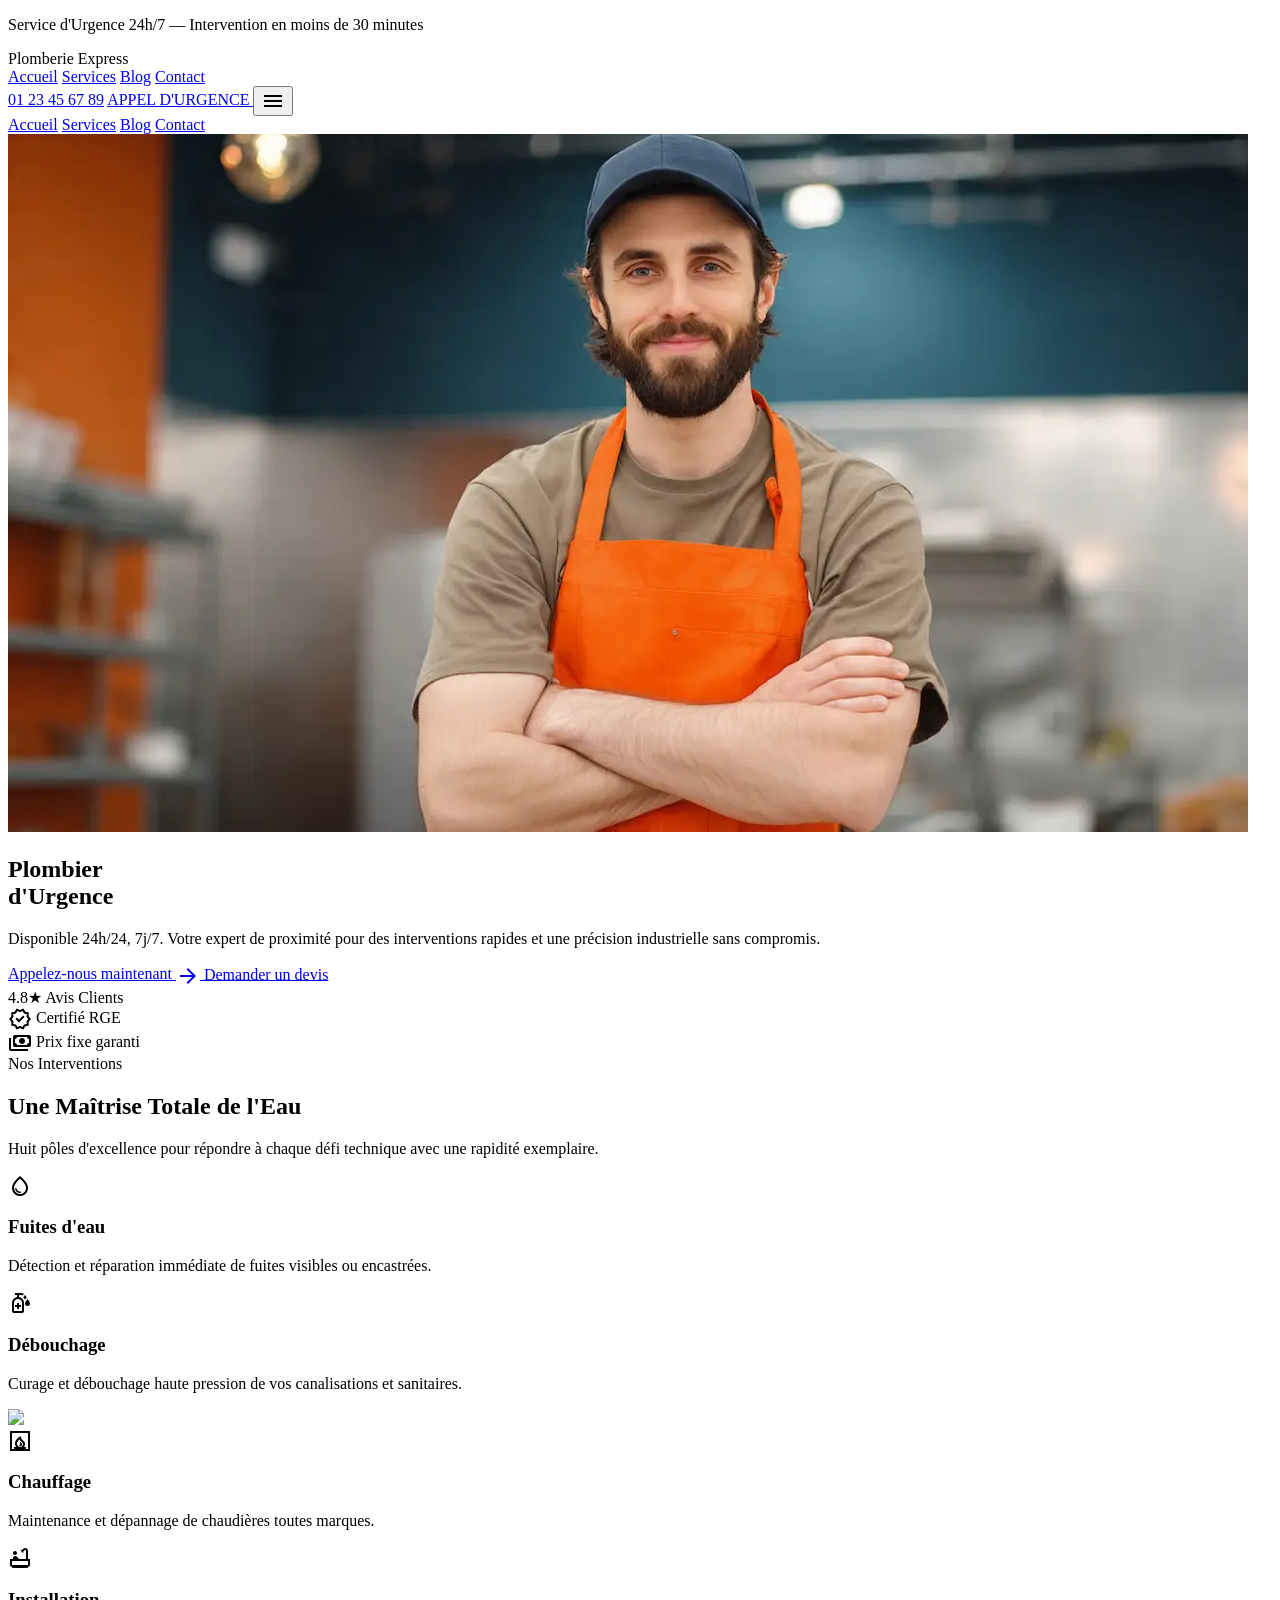
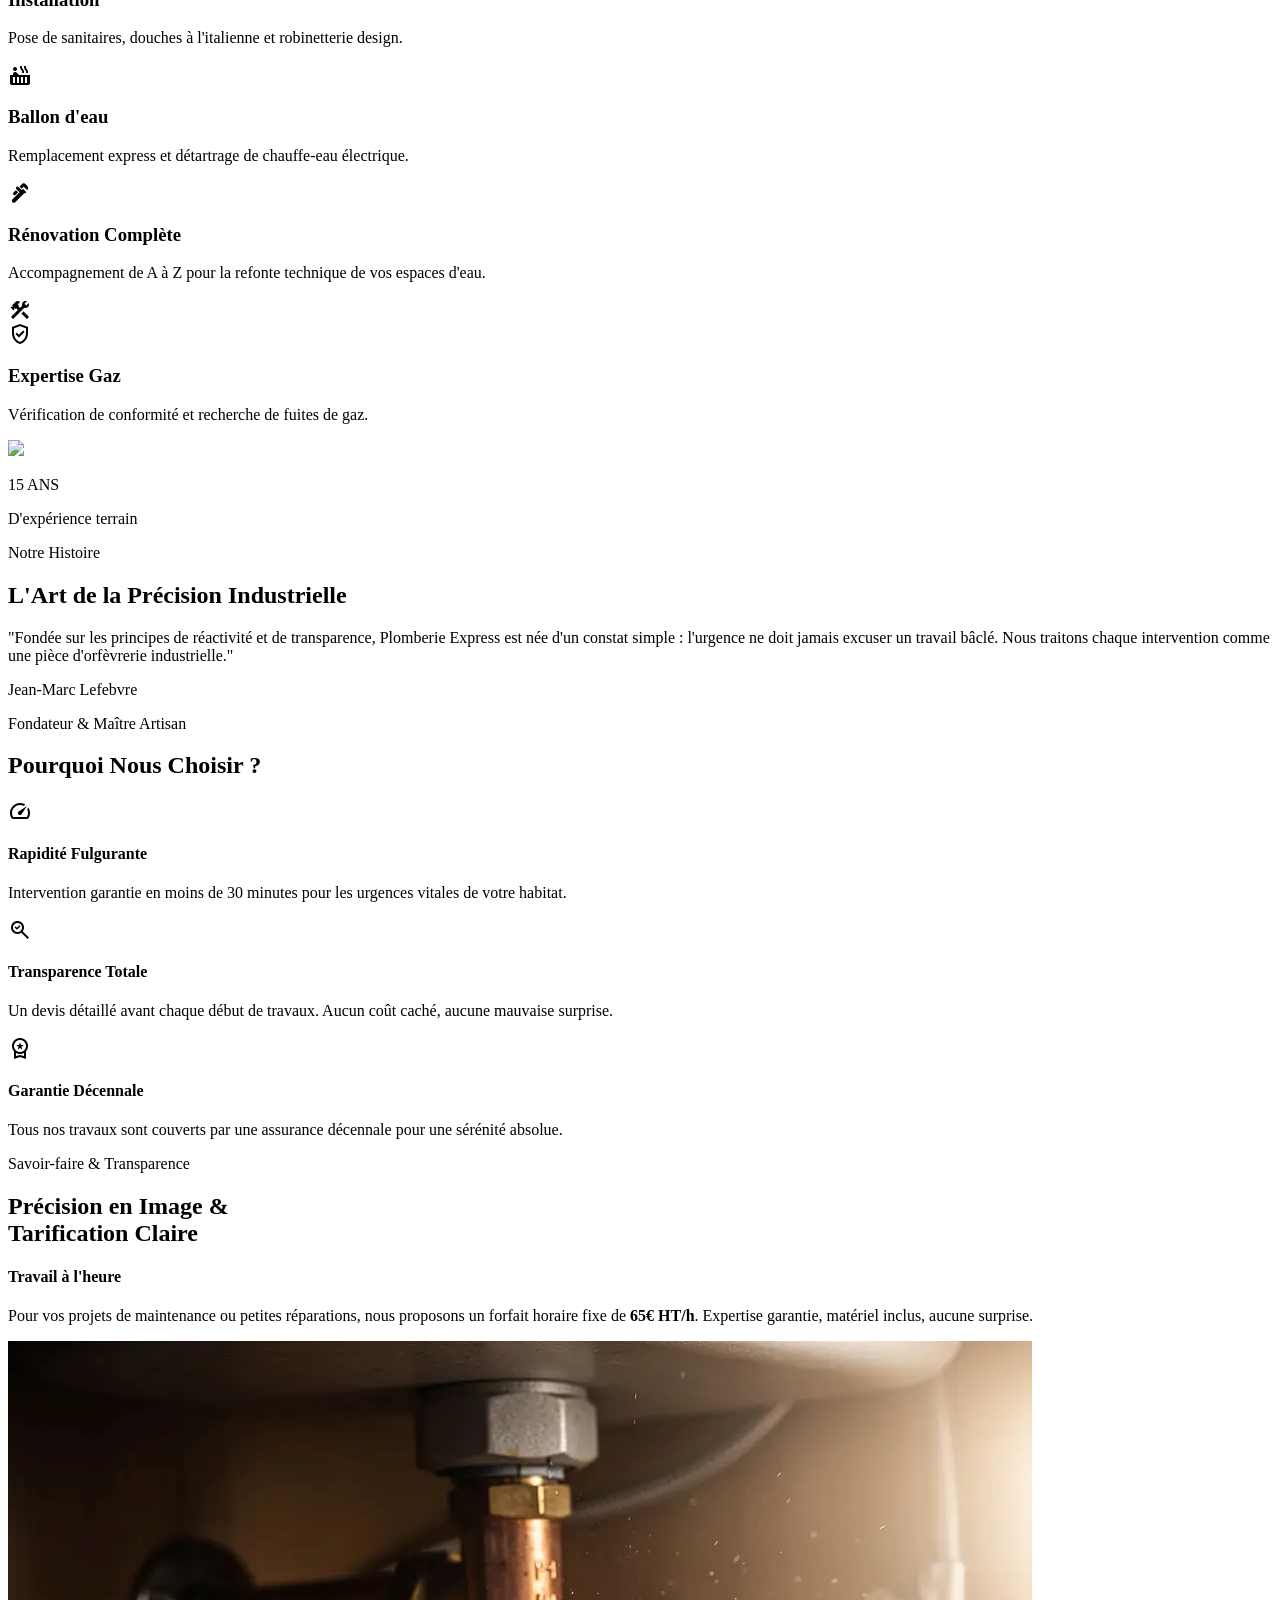
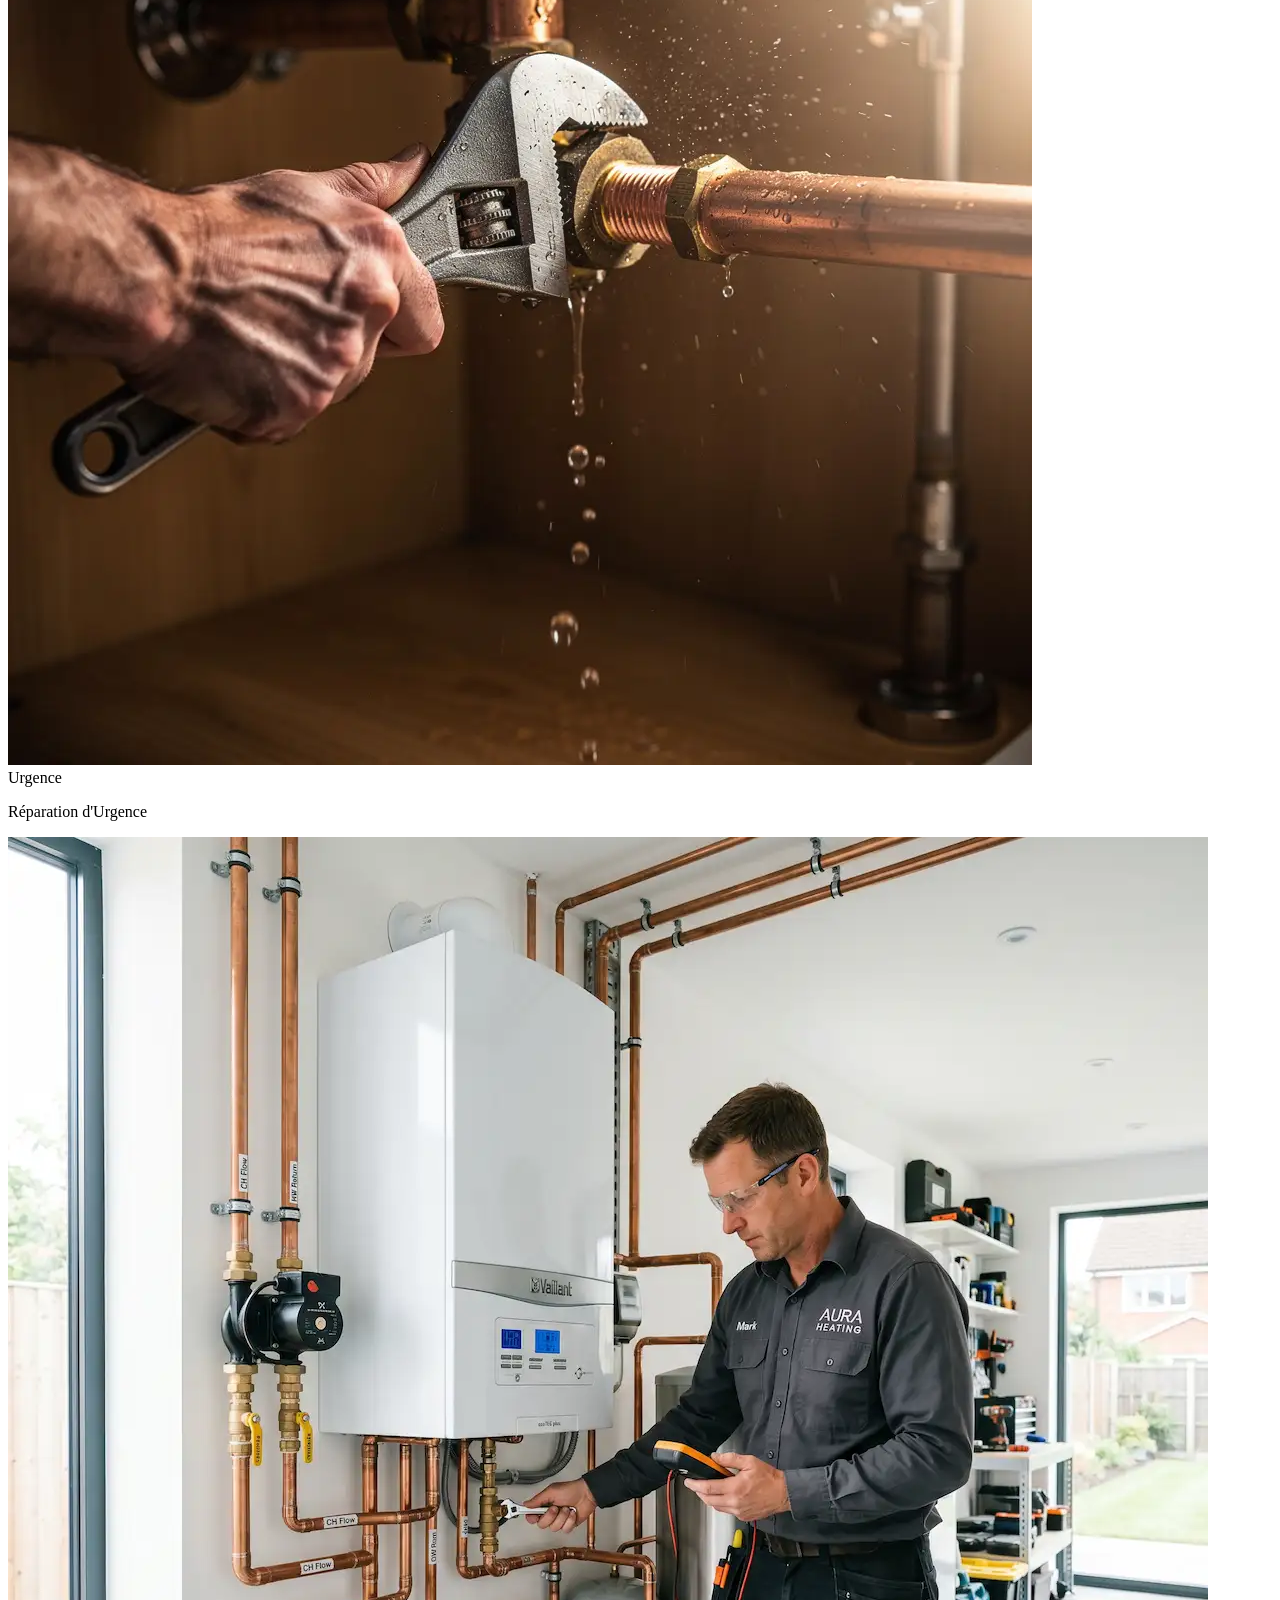
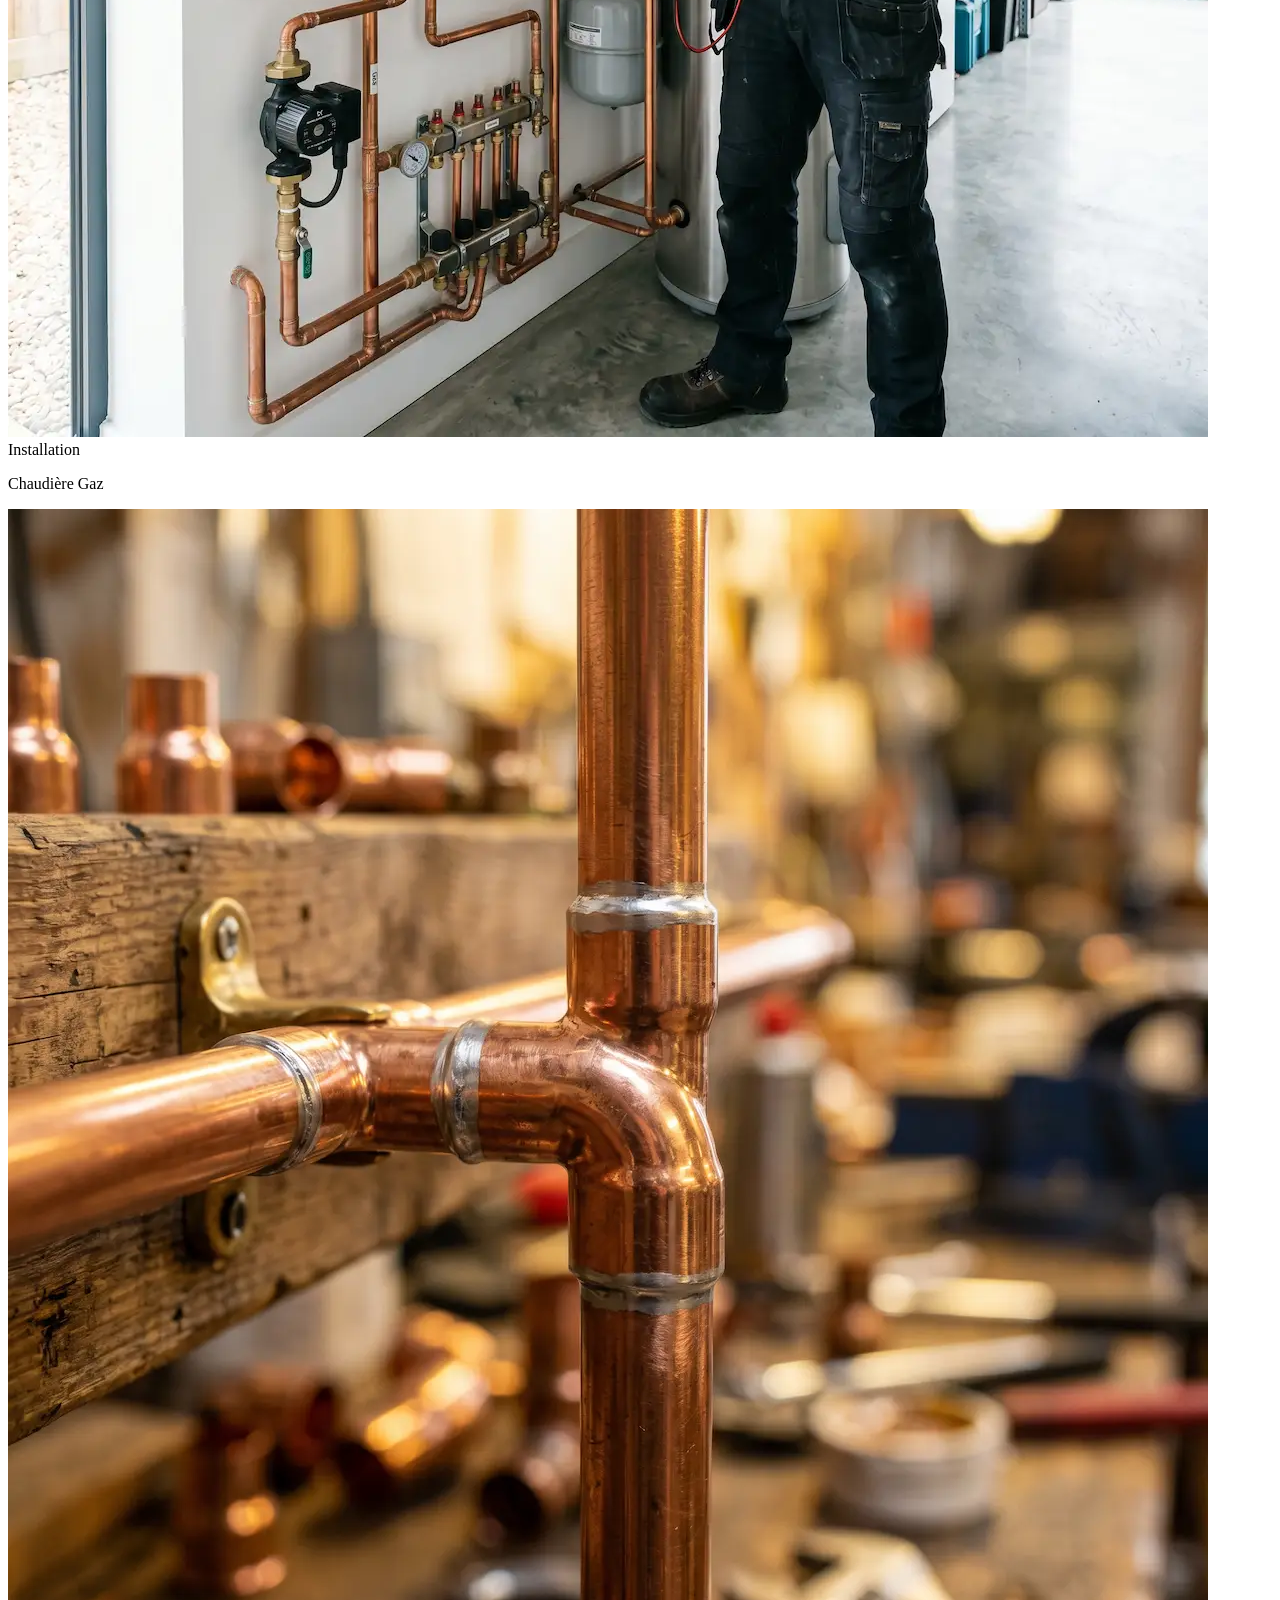
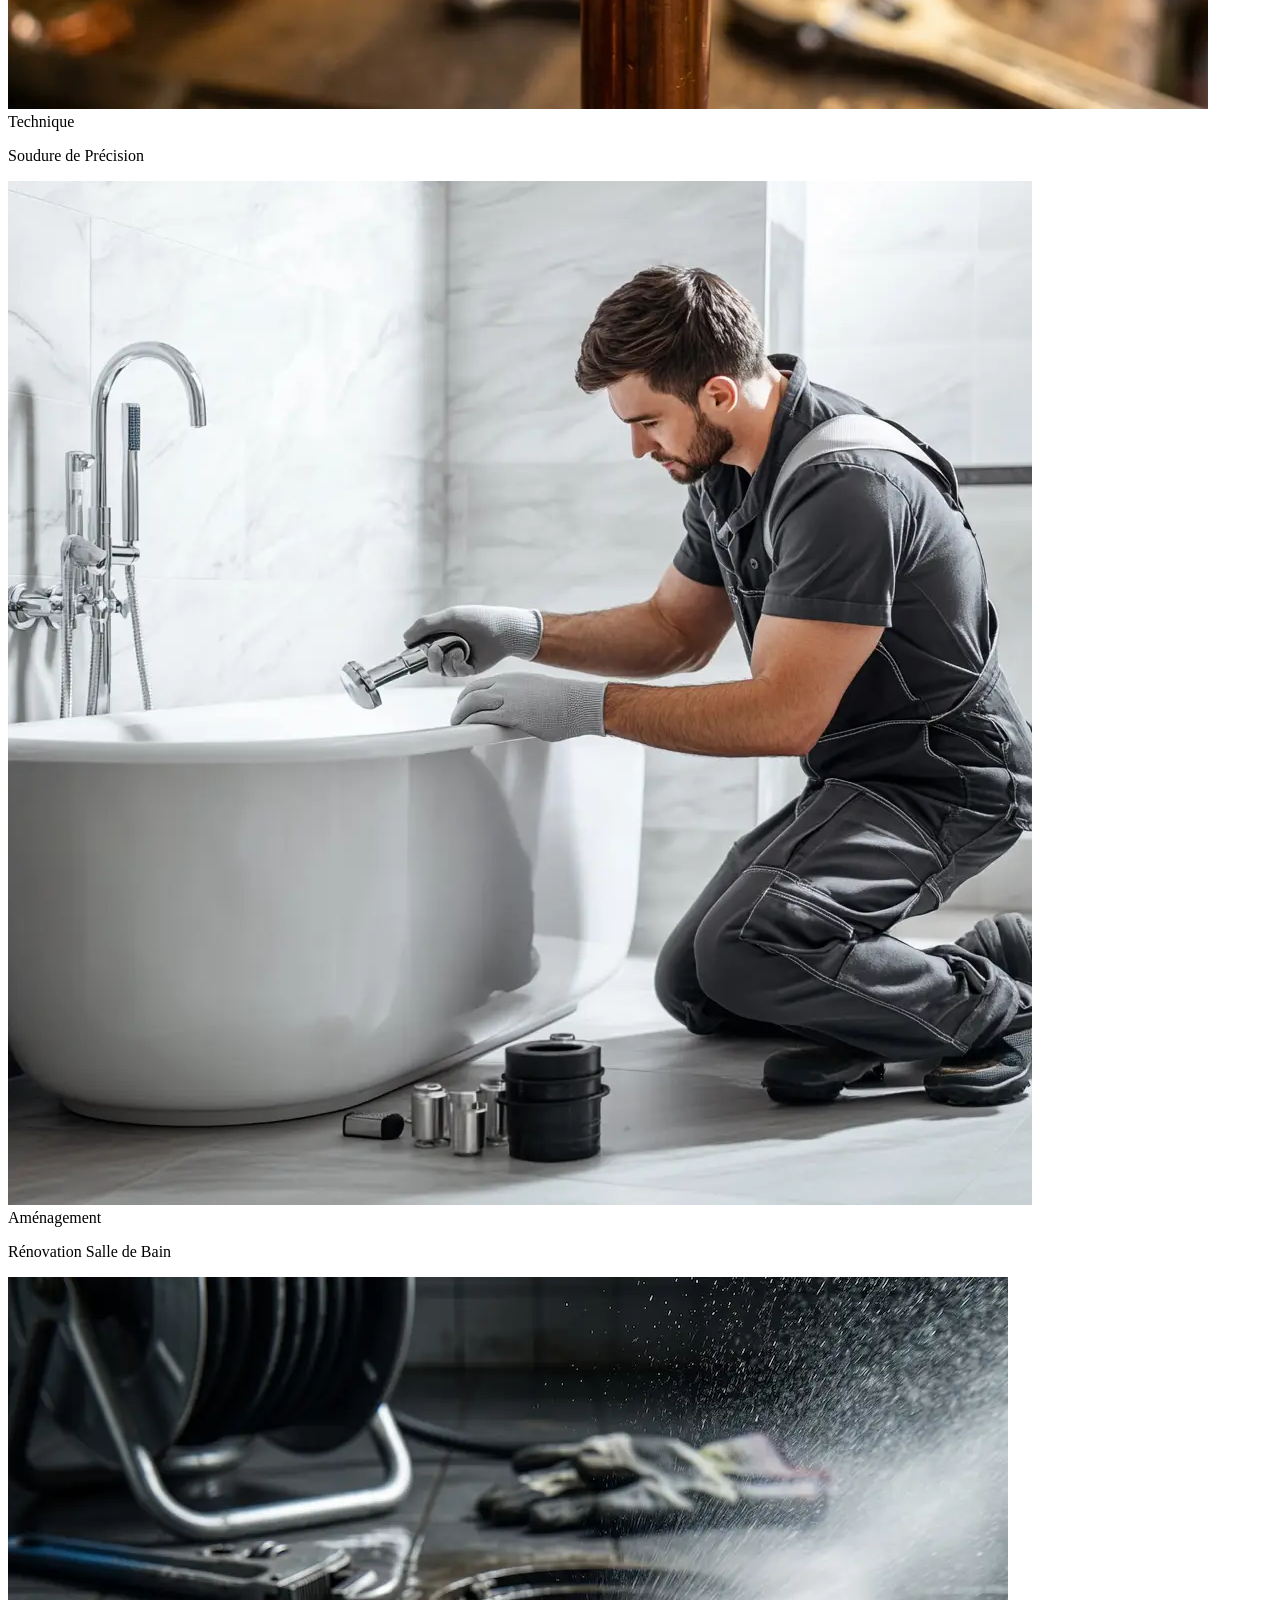
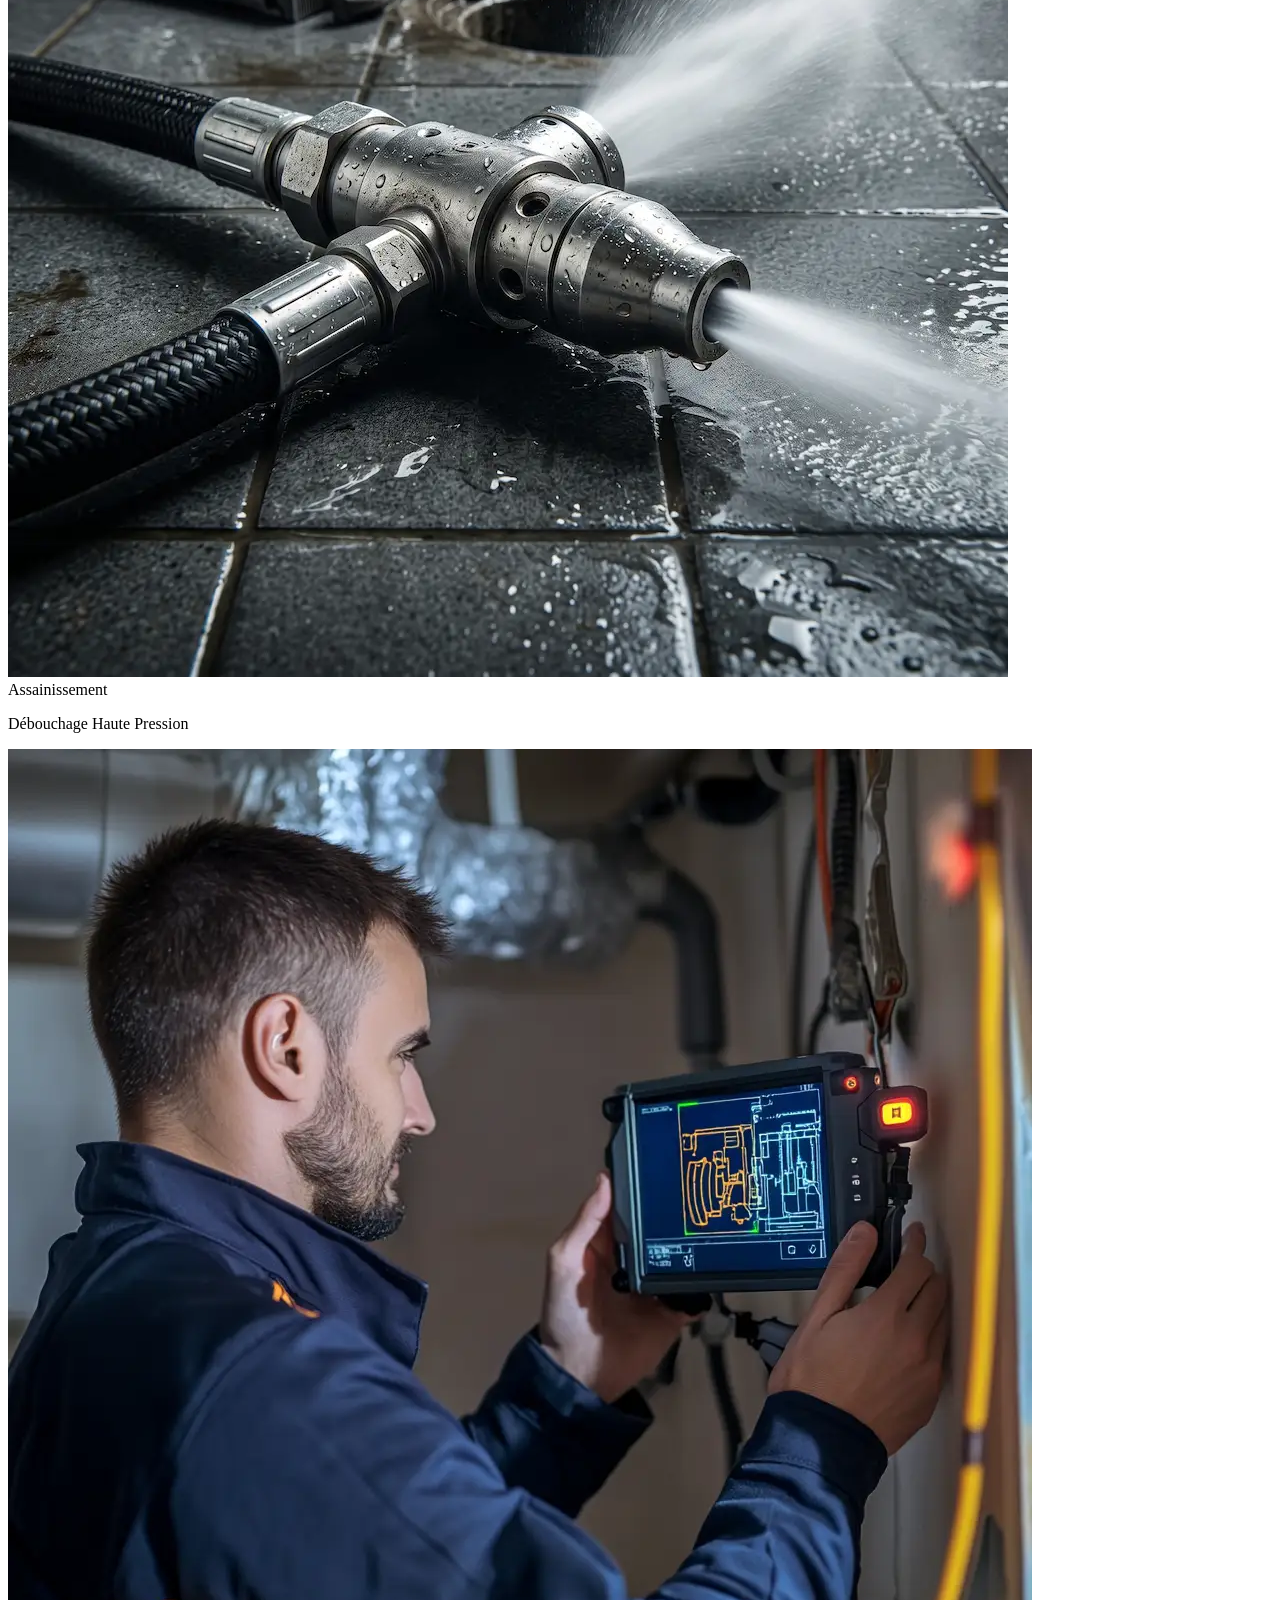
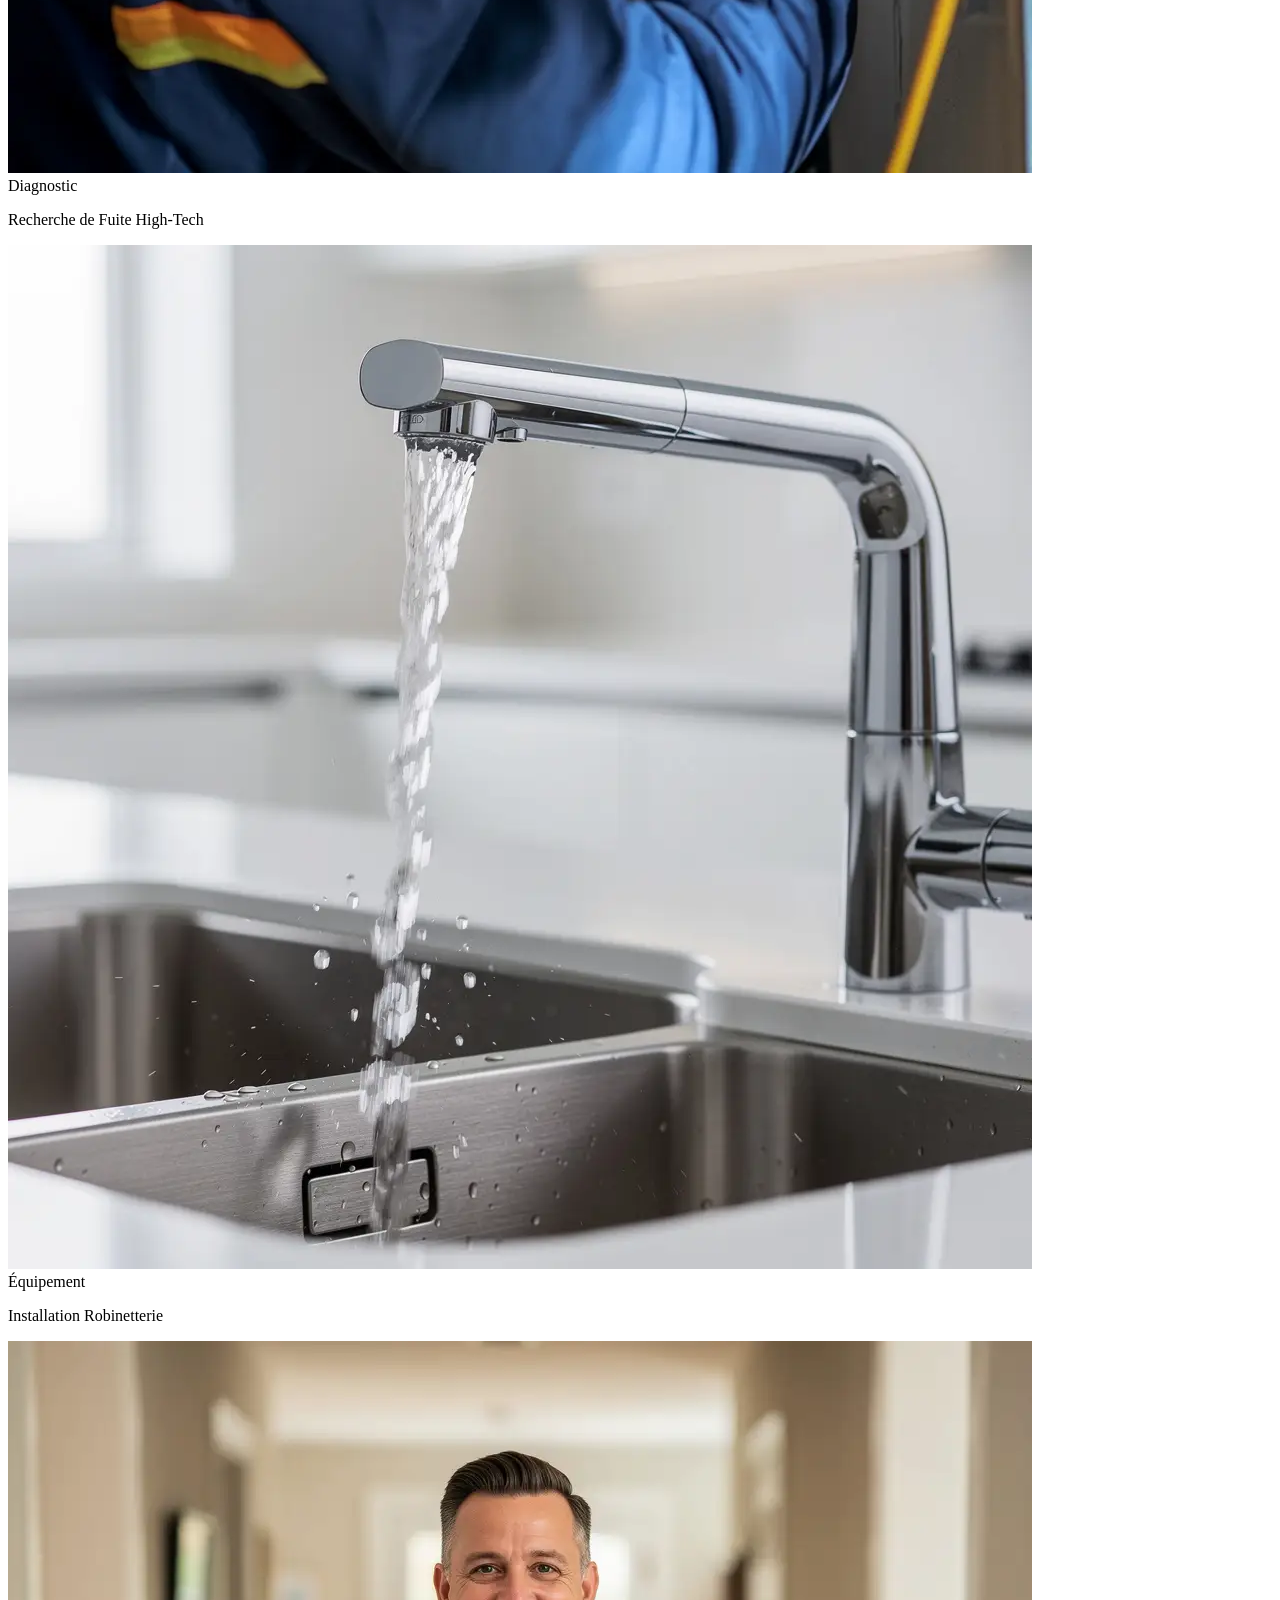
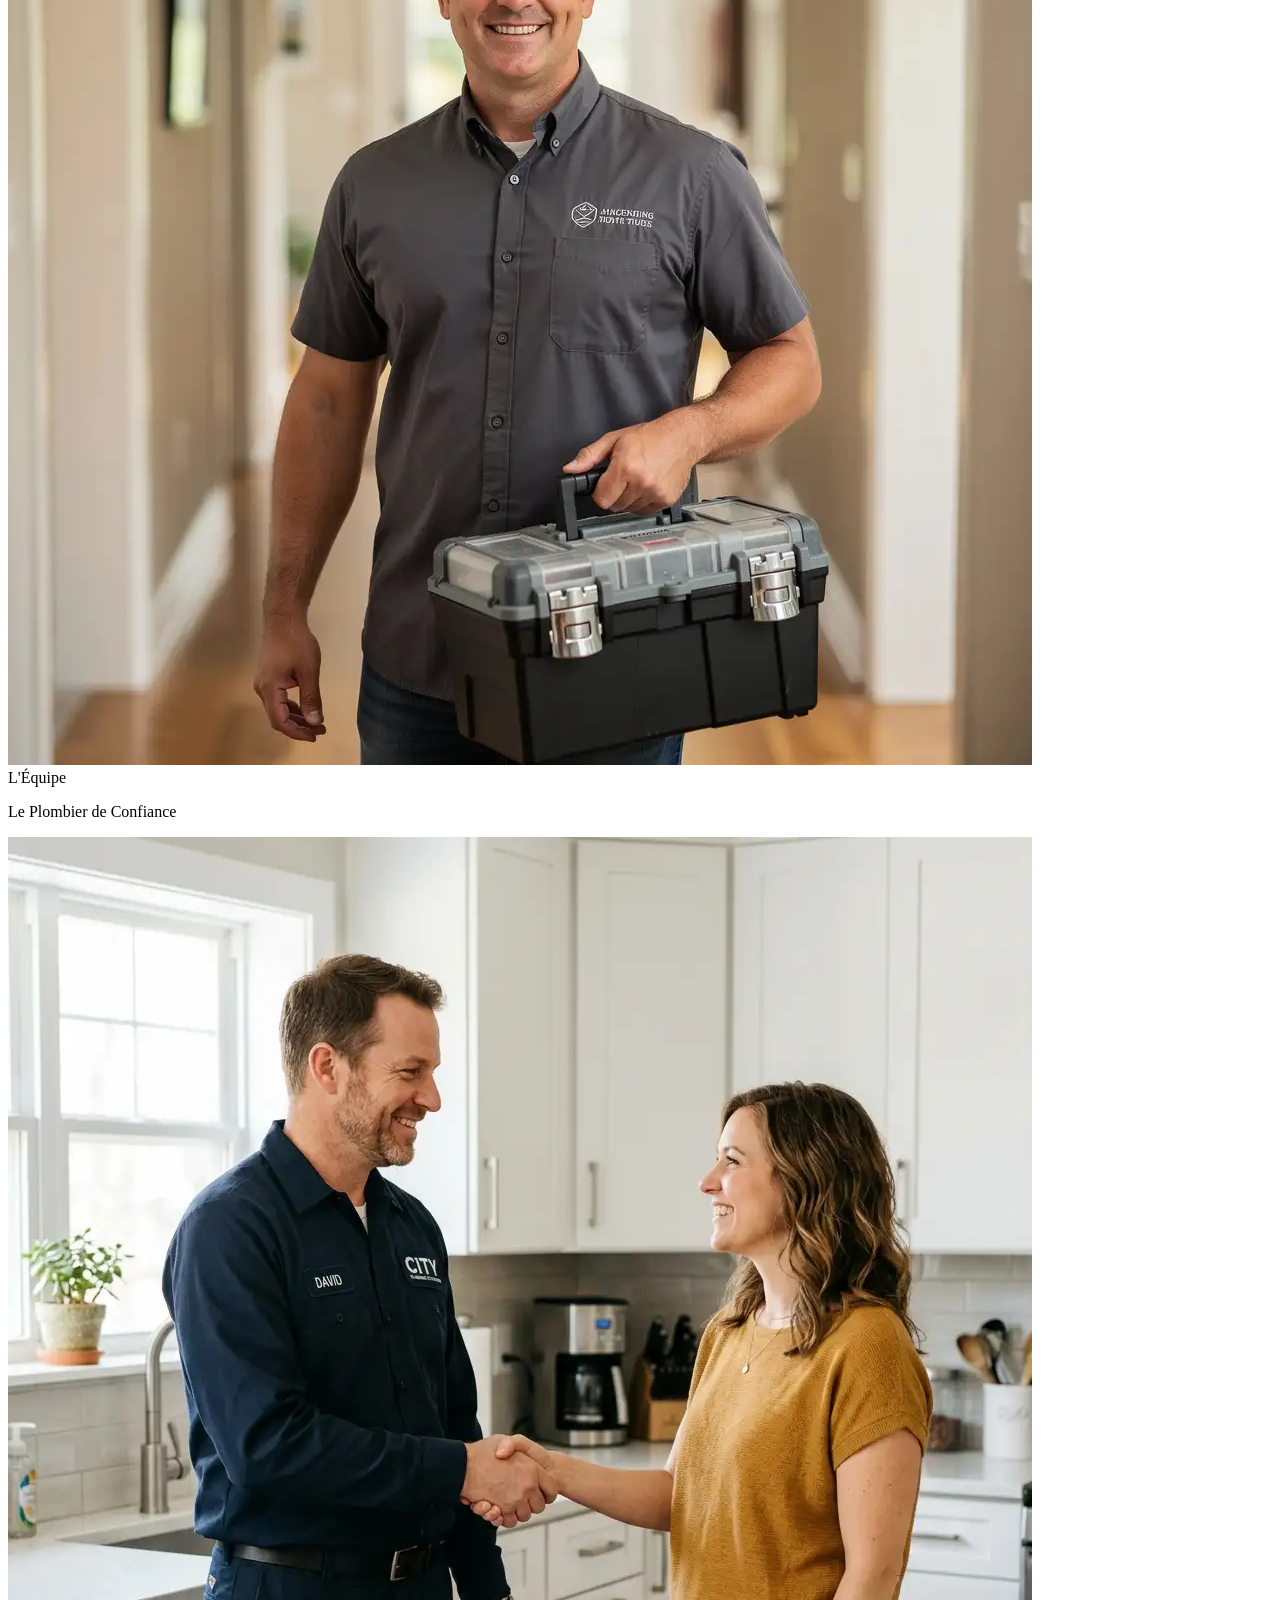
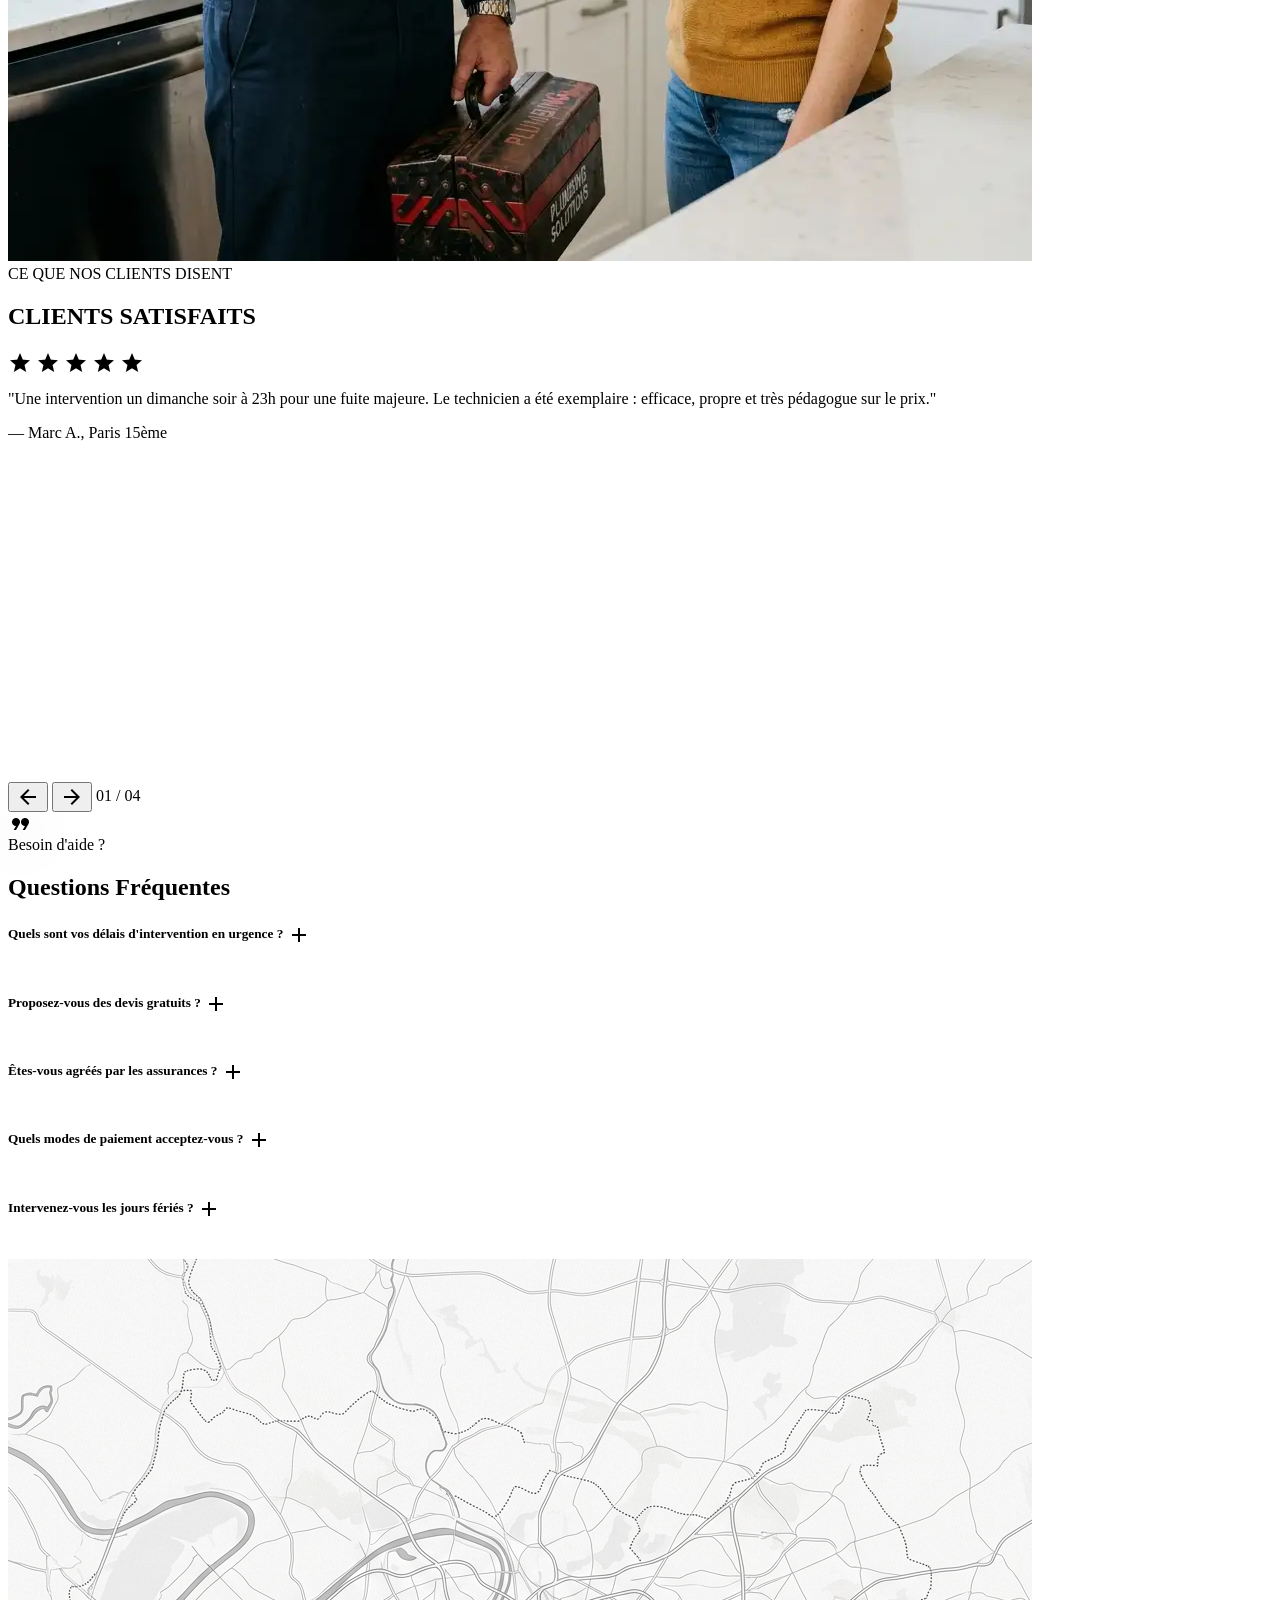
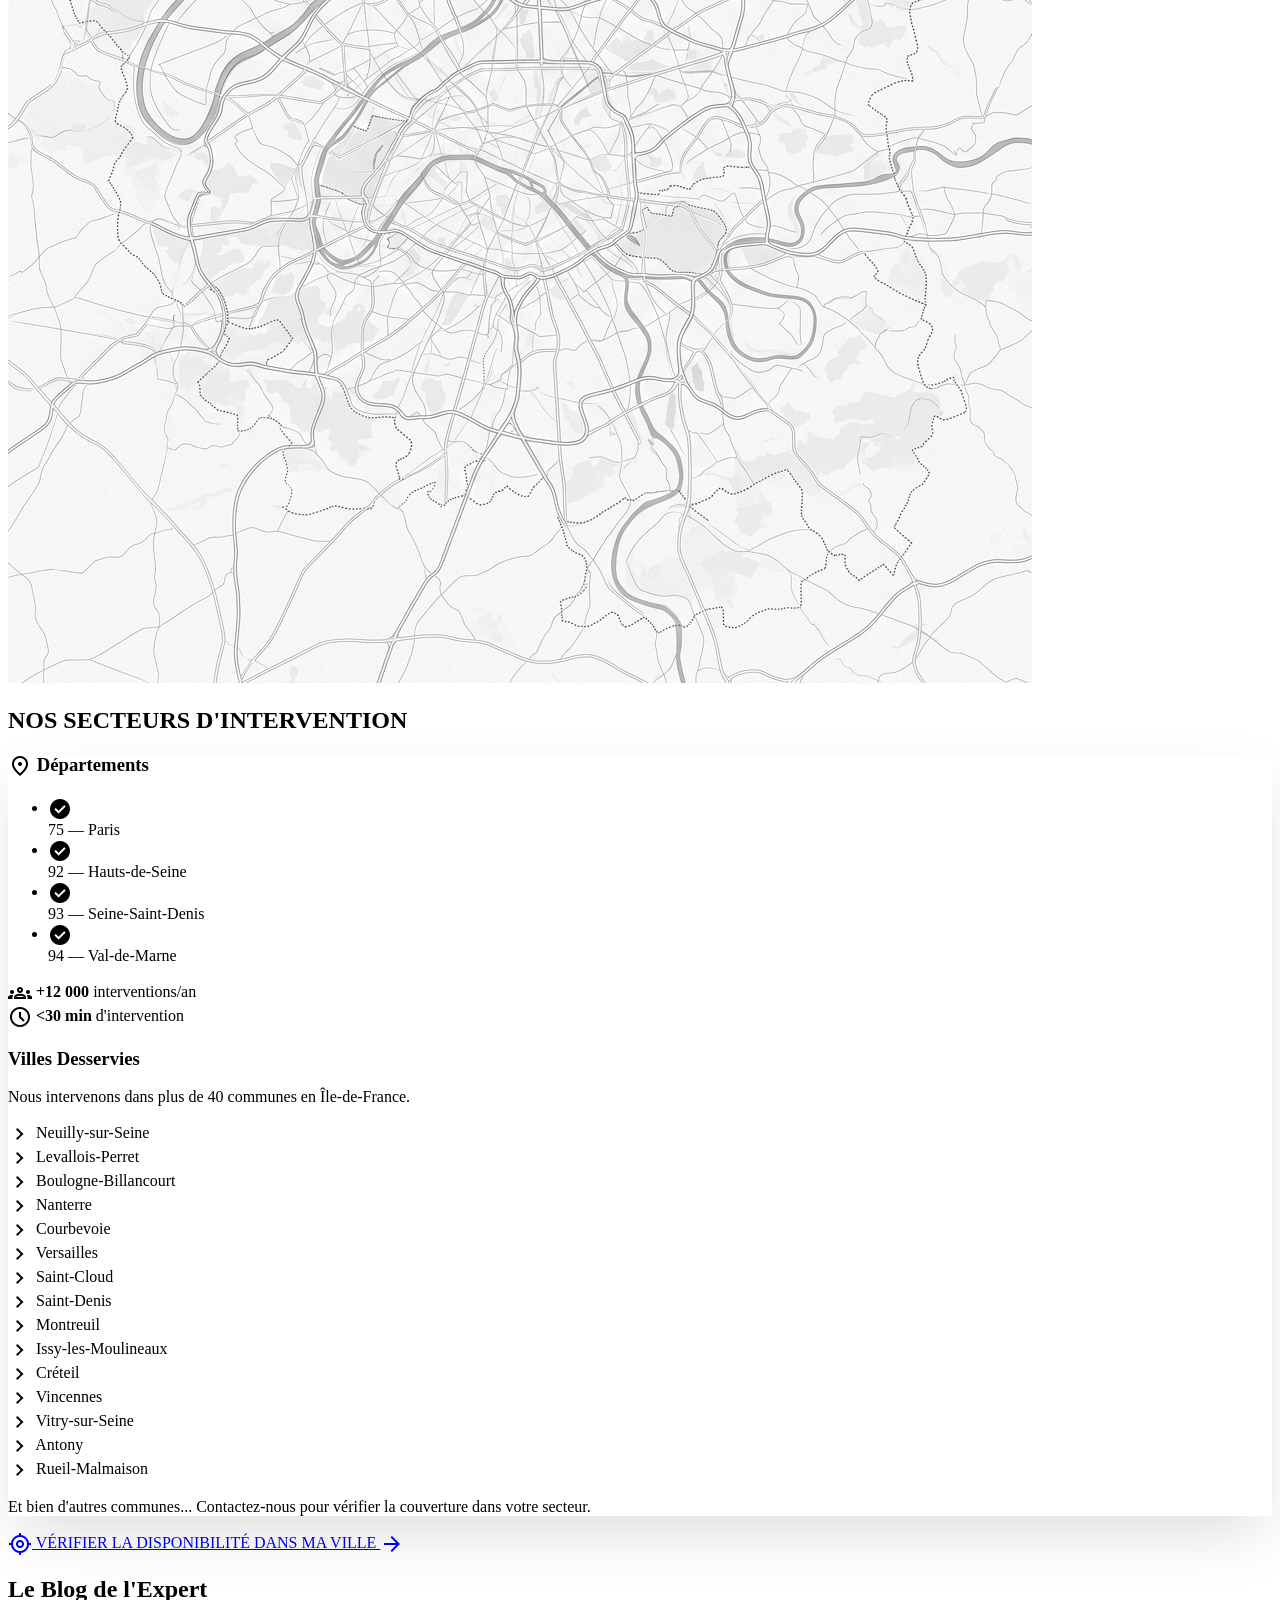
==== commit e51b66c4: "Perf: optimize images by converting to WebP format" ====
--- a/index.html
+++ b/index.html
@@ -144,7 +144,7 @@
     <!-- Hero Section -->
     <section class="relative min-h-screen flex items-center pt-32 overflow-hidden bg-zinc-950">
         <div class="absolute inset-0 opacity-80">
-            <img class="w-full h-full object-cover object-[center_25%]" src="assets/images/professional-plumber.jpeg"
+            <img class="w-full h-full object-cover object-[center_25%]" src="assets/images/professional-plumber.webp"
                 alt="Plombier professionnel souriant" />
         </div>
         <div class="absolute inset-0 bg-gradient-to-r from-zinc-950 via-zinc-950/40 to-transparent"></div>
@@ -370,8 +370,7 @@
             <div class="grid grid-cols-1 md:grid-cols-2 lg:grid-cols-4 gap-4">
                 <!-- Image 1: Réparation d'Urgence -->
                 <div class="group relative aspect-square overflow-hidden bg-zinc-200">
-                    <img src="assets/images/depannage-urgence-plomberie.jpg"
-                        alt="Dépannage Urgence Plomberie"
+                    <img src="assets/images/depannage-urgence-plomberie.webp" alt="Dépannage Urgence Plomberie"
                         class="w-full h-full object-cover transition-transform duration-500 group-hover:scale-110">
                     <div
                         class="absolute inset-0 bg-primary/80 opacity-0 group-hover:opacity-100 transition-opacity flex flex-col justify-end p-6">
@@ -381,8 +380,7 @@
                 </div>
                 <!-- Image 2: Installation Chaudière -->
                 <div class="group relative aspect-square overflow-hidden bg-zinc-200">
-                    <img src="assets/images/installation-chaudiere-gaz-idf.png"
-                        alt="Installation Chaudière Gaz IDF"
+                    <img src="assets/images/installation-chaudiere-gaz-idf.webp" alt="Installation Chaudière Gaz IDF"
                         class="w-full h-full object-cover transition-transform duration-500 group-hover:scale-110">
                     <div
                         class="absolute inset-0 bg-primary/80 opacity-0 group-hover:opacity-100 transition-opacity flex flex-col justify-end p-6">
@@ -392,8 +390,7 @@
                 </div>
                 <!-- Image 3: Soudure de Précision -->
                 <div class="group relative aspect-square overflow-hidden bg-zinc-200">
-                    <img src="assets/images/soudure-tuyau-cuivre-precision.png"
-                        alt="Soudure Tuyau Cuivre Précision"
+                    <img src="assets/images/soudure-tuyau-cuivre-precision.webp" alt="Soudure Tuyau Cuivre Précision"
                         class="w-full h-full object-cover transition-transform duration-500 group-hover:scale-110">
                     <div
                         class="absolute inset-0 bg-primary/80 opacity-0 group-hover:opacity-100 transition-opacity flex flex-col justify-end p-6">
@@ -403,7 +400,7 @@
                 </div>
                 <!-- Image 4: Rénovation Salle de Bain -->
                 <div class="group relative aspect-square overflow-hidden bg-zinc-200">
-                    <img src="assets/images/renovation-salle-de-bain-moderne.png"
+                    <img src="assets/images/renovation-salle-de-bain-moderne.webp"
                         alt="Rénovation Salle de Bain Moderne"
                         class="w-full h-full object-cover transition-transform duration-500 group-hover:scale-110">
                     <div
@@ -414,7 +411,7 @@
                 </div>
                 <!-- Image 5: Débouchage Haute Pression -->
                 <div class="group relative aspect-square overflow-hidden bg-zinc-200">
-                    <img src="assets/images/debouchage-canalisation-haute-pression.png"
+                    <img src="assets/images/debouchage-canalisation-haute-pression.webp"
                         alt="Débouchage Canalisation Haute Pression"
                         class="w-full h-full object-cover transition-transform duration-500 group-hover:scale-110">
                     <div
@@ -425,7 +422,7 @@
                 </div>
                 <!-- Image 6: Recherche de Fuite High-Tech -->
                 <div class="group relative aspect-square overflow-hidden bg-zinc-200">
-                    <img src="assets/images/recherche-fuite-camera-thermique.png"
+                    <img src="assets/images/recherche-fuite-camera-thermique.webp"
                         alt="Recherche Fuite Caméra Thermique"
                         class="w-full h-full object-cover transition-transform duration-500 group-hover:scale-110">
                     <div
@@ -436,8 +433,7 @@
                 </div>
                 <!-- Image 7: Installation Robinetterie -->
                 <div class="group relative aspect-square overflow-hidden bg-zinc-200">
-                    <img src="assets/images/pose-robinet-cuisine-inox.jpg"
-                        alt="Pose Robinet Cuisine Inox"
+                    <img src="assets/images/pose-robinet-cuisine-inox.webp" alt="Pose Robinet Cuisine Inox"
                         class="w-full h-full object-cover transition-transform duration-500 group-hover:scale-110">
                     <div
                         class="absolute inset-0 bg-primary/80 opacity-0 group-hover:opacity-100 transition-opacity flex flex-col justify-end p-6">
@@ -447,8 +443,7 @@
                 </div>
                 <!-- Image 8: Le Plombier de Confiance (Portrait) -->
                 <div class="group relative aspect-square overflow-hidden bg-zinc-200">
-                    <img src="assets/images/expert-plombier-equipe-express.jpg"
-                        alt="Expert Plombier Équipe Express"
+                    <img src="assets/images/expert-plombier-equipe-express.webp" alt="Expert Plombier Équipe Express"
                         class="w-full h-full object-cover transition-transform duration-500 group-hover:scale-110">
                     <div
                         class="absolute inset-0 bg-primary/80 opacity-0 group-hover:opacity-100 transition-opacity flex flex-col justify-end p-6">
@@ -464,8 +459,7 @@
         <div class="grid grid-cols-1 lg:grid-cols-2">
             <!-- Left Column - Image -->
             <div class="relative min-h-[400px] lg:min-h-[700px]">
-                <img class="w-full h-full object-cover absolute inset-0"
-                    src="assets/images/plumber-client.png"
+                <img class="w-full h-full object-cover absolute inset-0" src="assets/images/plumber-client.webp"
                     alt="Plombier professionnel souriant avec un client satisfait" />
                 <!-- Overlay gradient for depth -->
                 <div class="absolute inset-0 bg-gradient-to-r from-black/10 to-black/30 lg:hidden"></div>
@@ -477,75 +471,113 @@
             <div class="relative bg-primary text-white lg:min-h-[700px] flex flex-col justify-center lg:-ml-px"
                 style="clip-path: polygon(0 0, 100% 0, 100% 100%, 0 100%); box-shadow: -1px 0 0 #bb0600;">
                 <!-- Desktop bevel left edge -->
-                <div class="hidden lg:block absolute top-0 left-0 w-[80px] h-full bg-primary z-10"
-                    style="clip-path: polygon(100% 0, 100% 100%, 0 100%);
+                <div class="hidden lg:block absolute top-0 left-0 w-[80px] h-full bg-primary z-10" style="clip-path: polygon(100% 0, 100% 100%, 0 100%);
                            margin-left: -80px;"></div>
                 <!-- Content -->
                 <div class="relative z-20 px-8 sm:px-12 lg:px-16 xl:px-20 py-16 lg:py-0">
                     <!-- Surtitre -->
-                    <span class="font-label text-xs font-bold uppercase tracking-[0.25em] text-white/70 block mb-4">CE QUE NOS CLIENTS DISENT</span>
+                    <span class="font-label text-xs font-bold uppercase tracking-[0.25em] text-white/70 block mb-4">CE
+                        QUE NOS CLIENTS DISENT</span>
                     <!-- Titre -->
-                    <h2 class="font-display italic text-4xl sm:text-5xl text-white mb-12 leading-tight">CLIENTS SATISFAITS</h2>
+                    <h2 class="font-display italic text-4xl sm:text-5xl text-white mb-12 leading-tight">CLIENTS
+                        SATISFAITS</h2>
                     <!-- Testimonial Slider Content -->
                     <div class="relative overflow-hidden" id="editorial-testimonial-slider">
                         <!-- Slide 1 -->
                         <div class="testimonial-slide transition-all duration-700 ease-in-out" data-slide="0">
                             <div class="flex gap-1 text-secondary-container mb-6">
-                                <span class="material-symbols-outlined" style="font-variation-settings: 'FILL' 1;">star</span>
-                                <span class="material-symbols-outlined" style="font-variation-settings: 'FILL' 1;">star</span>
-                                <span class="material-symbols-outlined" style="font-variation-settings: 'FILL' 1;">star</span>
-                                <span class="material-symbols-outlined" style="font-variation-settings: 'FILL' 1;">star</span>
-                                <span class="material-symbols-outlined" style="font-variation-settings: 'FILL' 1;">star</span>
-                            </div>
-                            <p class="text-xl sm:text-2xl font-body italic leading-relaxed mb-8 text-white/95">"Une intervention un dimanche soir à 23h pour une fuite majeure. Le technicien a été exemplaire : efficace, propre et très pédagogue sur le prix."</p>
-                            <p class="font-label text-sm uppercase tracking-widest font-bold text-white">— Marc A., Paris 15ème</p>
+                                <span class="material-symbols-outlined"
+                                    style="font-variation-settings: 'FILL' 1;">star</span>
+                                <span class="material-symbols-outlined"
+                                    style="font-variation-settings: 'FILL' 1;">star</span>
+                                <span class="material-symbols-outlined"
+                                    style="font-variation-settings: 'FILL' 1;">star</span>
+                                <span class="material-symbols-outlined"
+                                    style="font-variation-settings: 'FILL' 1;">star</span>
+                                <span class="material-symbols-outlined"
+                                    style="font-variation-settings: 'FILL' 1;">star</span>
+                            </div>
+                            <p class="text-xl sm:text-2xl font-body italic leading-relaxed mb-8 text-white/95">"Une
+                                intervention un dimanche soir à 23h pour une fuite majeure. Le technicien a été
+                                exemplaire : efficace, propre et très pédagogue sur le prix."</p>
+                            <p class="font-label text-sm uppercase tracking-widest font-bold text-white">— Marc A.,
+                                Paris 15ème</p>
                         </div>
                         <!-- Slide 2 -->
-                        <div class="testimonial-slide transition-all duration-700 ease-in-out absolute inset-0 opacity-0 pointer-events-none" data-slide="1">
+                        <div class="testimonial-slide transition-all duration-700 ease-in-out absolute inset-0 opacity-0 pointer-events-none"
+                            data-slide="1">
                             <div class="flex gap-1 text-secondary-container mb-6">
-                                <span class="material-symbols-outlined" style="font-variation-settings: 'FILL' 1;">star</span>
-                                <span class="material-symbols-outlined" style="font-variation-settings: 'FILL' 1;">star</span>
-                                <span class="material-symbols-outlined" style="font-variation-settings: 'FILL' 1;">star</span>
-                                <span class="material-symbols-outlined" style="font-variation-settings: 'FILL' 1;">star</span>
-                                <span class="material-symbols-outlined" style="font-variation-settings: 'FILL' 1;">star</span>
-                            </div>
-                            <p class="text-xl sm:text-2xl font-body italic leading-relaxed mb-8 text-white/95">"Changement de chauffe-eau réalisé en 4 heures après mon appel. Rapport qualité-prix imbattable pour une telle réactivité."</p>
-                            <p class="font-label text-sm uppercase tracking-widest font-bold text-white">— Sophie L., Boulogne-Billancourt</p>
+                                <span class="material-symbols-outlined"
+                                    style="font-variation-settings: 'FILL' 1;">star</span>
+                                <span class="material-symbols-outlined"
+                                    style="font-variation-settings: 'FILL' 1;">star</span>
+                                <span class="material-symbols-outlined"
+                                    style="font-variation-settings: 'FILL' 1;">star</span>
+                                <span class="material-symbols-outlined"
+                                    style="font-variation-settings: 'FILL' 1;">star</span>
+                                <span class="material-symbols-outlined"
+                                    style="font-variation-settings: 'FILL' 1;">star</span>
+                            </div>
+                            <p class="text-xl sm:text-2xl font-body italic leading-relaxed mb-8 text-white/95">
+                                "Changement de chauffe-eau réalisé en 4 heures après mon appel. Rapport qualité-prix
+                                imbattable pour une telle réactivité."</p>
+                            <p class="font-label text-sm uppercase tracking-widest font-bold text-white">— Sophie L.,
+                                Boulogne-Billancourt</p>
                         </div>
                         <!-- Slide 3 -->
-                        <div class="testimonial-slide transition-all duration-700 ease-in-out absolute inset-0 opacity-0 pointer-events-none" data-slide="2">
+                        <div class="testimonial-slide transition-all duration-700 ease-in-out absolute inset-0 opacity-0 pointer-events-none"
+                            data-slide="2">
                             <div class="flex gap-1 text-secondary-container mb-6">
-                                <span class="material-symbols-outlined" style="font-variation-settings: 'FILL' 1;">star</span>
-                                <span class="material-symbols-outlined" style="font-variation-settings: 'FILL' 1;">star</span>
-                                <span class="material-symbols-outlined" style="font-variation-settings: 'FILL' 1;">star</span>
-                                <span class="material-symbols-outlined" style="font-variation-settings: 'FILL' 1;">star</span>
-                                <span class="material-symbols-outlined" style="font-variation-settings: 'FILL' 1;">star</span>
-                            </div>
-                            <p class="text-xl sm:text-2xl font-body italic leading-relaxed mb-8 text-white/95">"Installation d'une salle de bain complète en 48h. Un travail d'une netteté rare dans le métier. On sent l'expérience."</p>
-                            <p class="font-label text-sm uppercase tracking-widest font-bold text-white">— Pierre D., Neuilly-sur-Seine</p>
+                                <span class="material-symbols-outlined"
+                                    style="font-variation-settings: 'FILL' 1;">star</span>
+                                <span class="material-symbols-outlined"
+                                    style="font-variation-settings: 'FILL' 1;">star</span>
+                                <span class="material-symbols-outlined"
+                                    style="font-variation-settings: 'FILL' 1;">star</span>
+                                <span class="material-symbols-outlined"
+                                    style="font-variation-settings: 'FILL' 1;">star</span>
+                                <span class="material-symbols-outlined"
+                                    style="font-variation-settings: 'FILL' 1;">star</span>
+                            </div>
+                            <p class="text-xl sm:text-2xl font-body italic leading-relaxed mb-8 text-white/95">
+                                "Installation d'une salle de bain complète en 48h. Un travail d'une netteté rare dans le
+                                métier. On sent l'expérience."</p>
+                            <p class="font-label text-sm uppercase tracking-widest font-bold text-white">— Pierre D.,
+                                Neuilly-sur-Seine</p>
                         </div>
                         <!-- Slide 4 -->
-                        <div class="testimonial-slide transition-all duration-700 ease-in-out absolute inset-0 opacity-0 pointer-events-none" data-slide="3">
+                        <div class="testimonial-slide transition-all duration-700 ease-in-out absolute inset-0 opacity-0 pointer-events-none"
+                            data-slide="3">
                             <div class="flex gap-1 text-secondary-container mb-6">
-                                <span class="material-symbols-outlined" style="font-variation-settings: 'FILL' 1;">star</span>
-                                <span class="material-symbols-outlined" style="font-variation-settings: 'FILL' 1;">star</span>
-                                <span class="material-symbols-outlined" style="font-variation-settings: 'FILL' 1;">star</span>
-                                <span class="material-symbols-outlined" style="font-variation-settings: 'FILL' 1;">star</span>
-                                <span class="material-symbols-outlined" style="font-variation-settings: 'FILL' 1;">star</span>
-                            </div>
-                            <p class="text-xl sm:text-2xl font-body italic leading-relaxed mb-8 text-white/95">"Le contrat d'entretien pour ma chaudière est clair et le technicien est ponctuel. Service très pro et rassurant."</p>
-                            <p class="font-label text-sm uppercase tracking-widest font-bold text-white">— Clara M., Paris 8ème</p>
+                                <span class="material-symbols-outlined"
+                                    style="font-variation-settings: 'FILL' 1;">star</span>
+                                <span class="material-symbols-outlined"
+                                    style="font-variation-settings: 'FILL' 1;">star</span>
+                                <span class="material-symbols-outlined"
+                                    style="font-variation-settings: 'FILL' 1;">star</span>
+                                <span class="material-symbols-outlined"
+                                    style="font-variation-settings: 'FILL' 1;">star</span>
+                                <span class="material-symbols-outlined"
+                                    style="font-variation-settings: 'FILL' 1;">star</span>
+                            </div>
+                            <p class="text-xl sm:text-2xl font-body italic leading-relaxed mb-8 text-white/95">"Le
+                                contrat d'entretien pour ma chaudière est clair et le technicien est ponctuel. Service
+                                très pro et rassurant."</p>
+                            <p class="font-label text-sm uppercase tracking-widest font-bold text-white">— Clara M.,
+                                Paris 8ème</p>
                         </div>
                     </div>
                     <!-- Arrow Navigation -->
                     <div class="flex items-center gap-4 mt-12">
                         <button id="testimonial-prev"
                             class="w-12 h-12 border-2 border-white/40 hover:border-white hover:bg-white/10 flex items-center justify-center transition-all duration-300 group">
-                            <span class="material-symbols-outlined text-white/70 group-hover:text-white transition-colors">arrow_back</span>
+                            <span
+                                class="material-symbols-outlined text-white/70 group-hover:text-white transition-colors">arrow_back</span>
                         </button>
                         <button id="testimonial-next"
                             class="w-12 h-12 border-2 border-white/40 hover:border-white hover:bg-white/10 flex items-center justify-center transition-all duration-300 group">
-                            <span class="material-symbols-outlined text-white/70 group-hover:text-white transition-colors">arrow_forward</span>
+                            <span
+                                class="material-symbols-outlined text-white/70 group-hover:text-white transition-colors">arrow_forward</span>
                         </button>
                         <!-- Slide counter -->
                         <span class="ml-4 font-label text-sm text-white/50 tracking-widest">
@@ -558,7 +590,8 @@
         <!-- Floating Quote Icon -->
         <div class="hidden lg:flex absolute top-1/2 left-1/2 -translate-x-1/2 -translate-y-1/2 z-30 w-20 h-20 bg-secondary-container rounded-full items-center justify-center shadow-2xl"
             style="filter: drop-shadow(0 8px 24px rgba(0,0,0,0.25));">
-            <span class="material-symbols-outlined text-on-secondary-container text-3xl" style="font-variation-settings: 'FILL' 1;">format_quote</span>
+            <span class="material-symbols-outlined text-on-secondary-container text-3xl"
+                style="font-variation-settings: 'FILL' 1;">format_quote</span>
         </div>
     </section>
     <!-- Questions Fréquentes -->
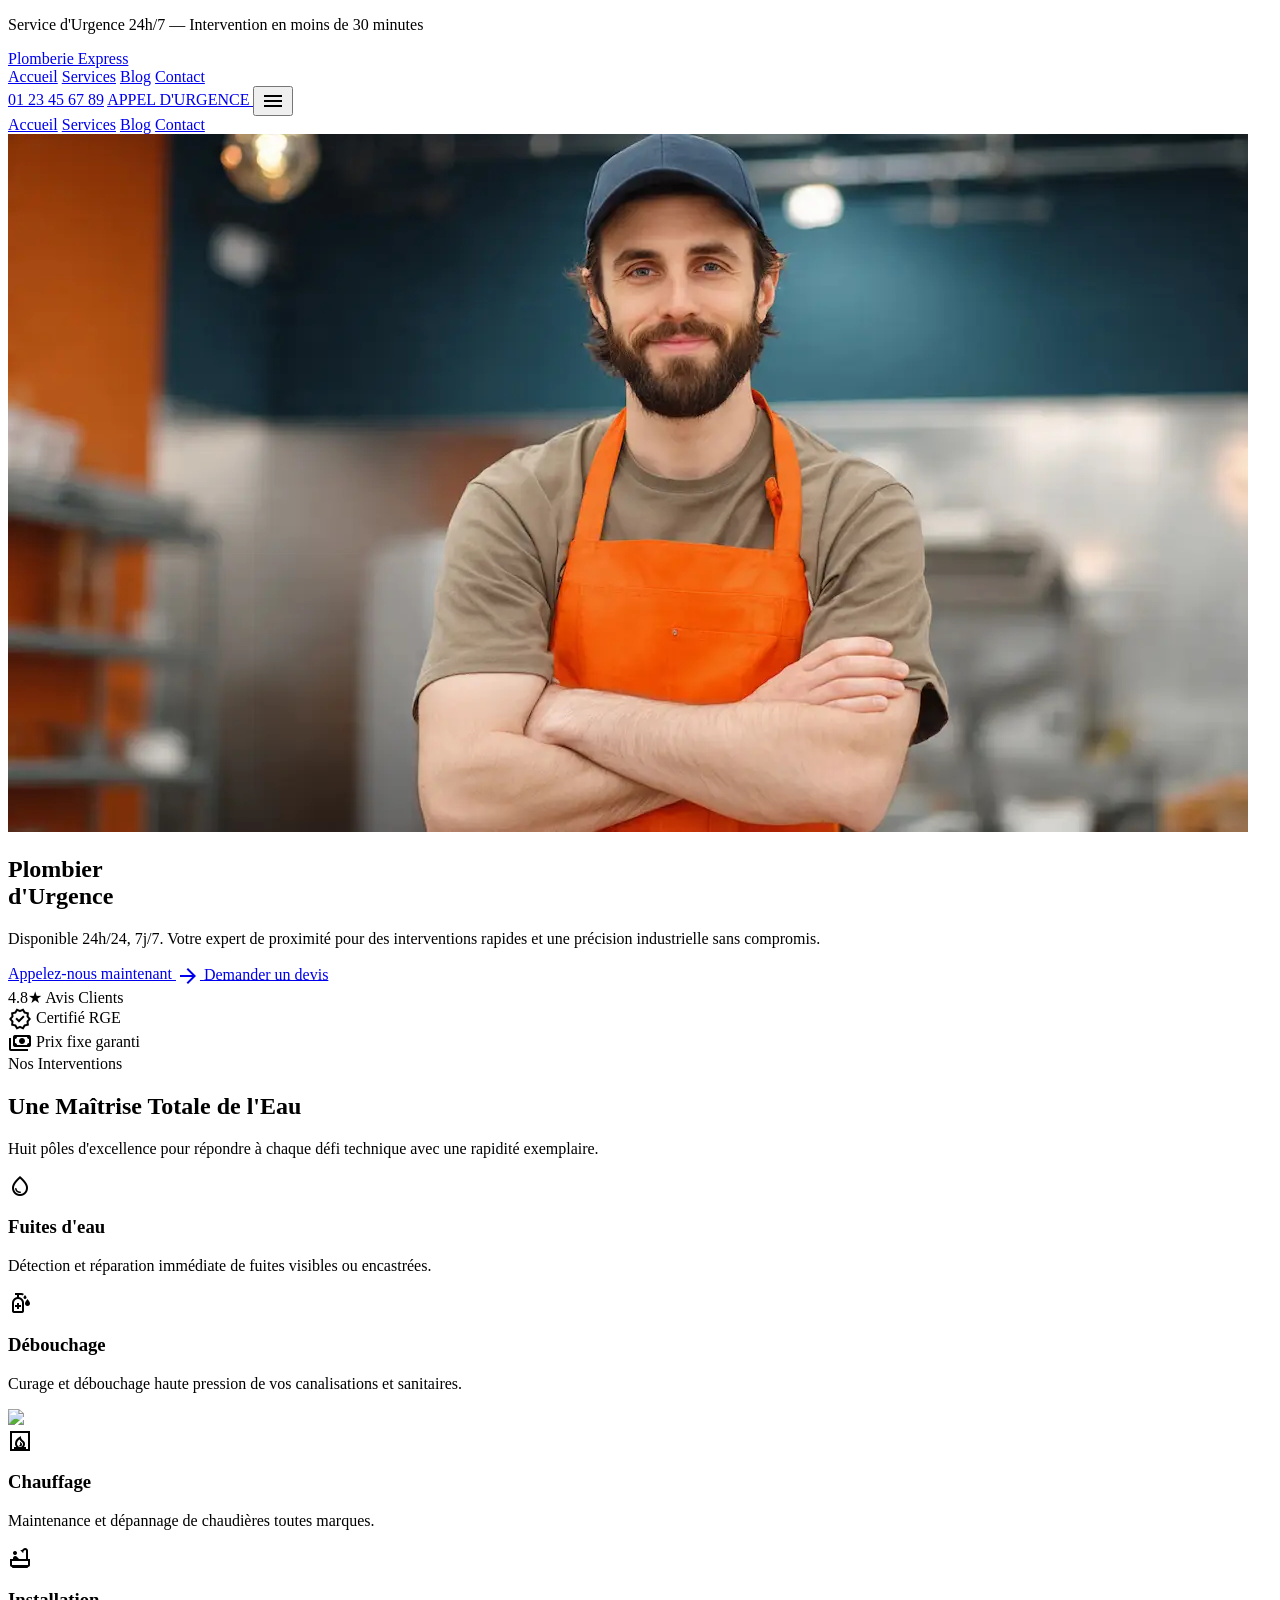
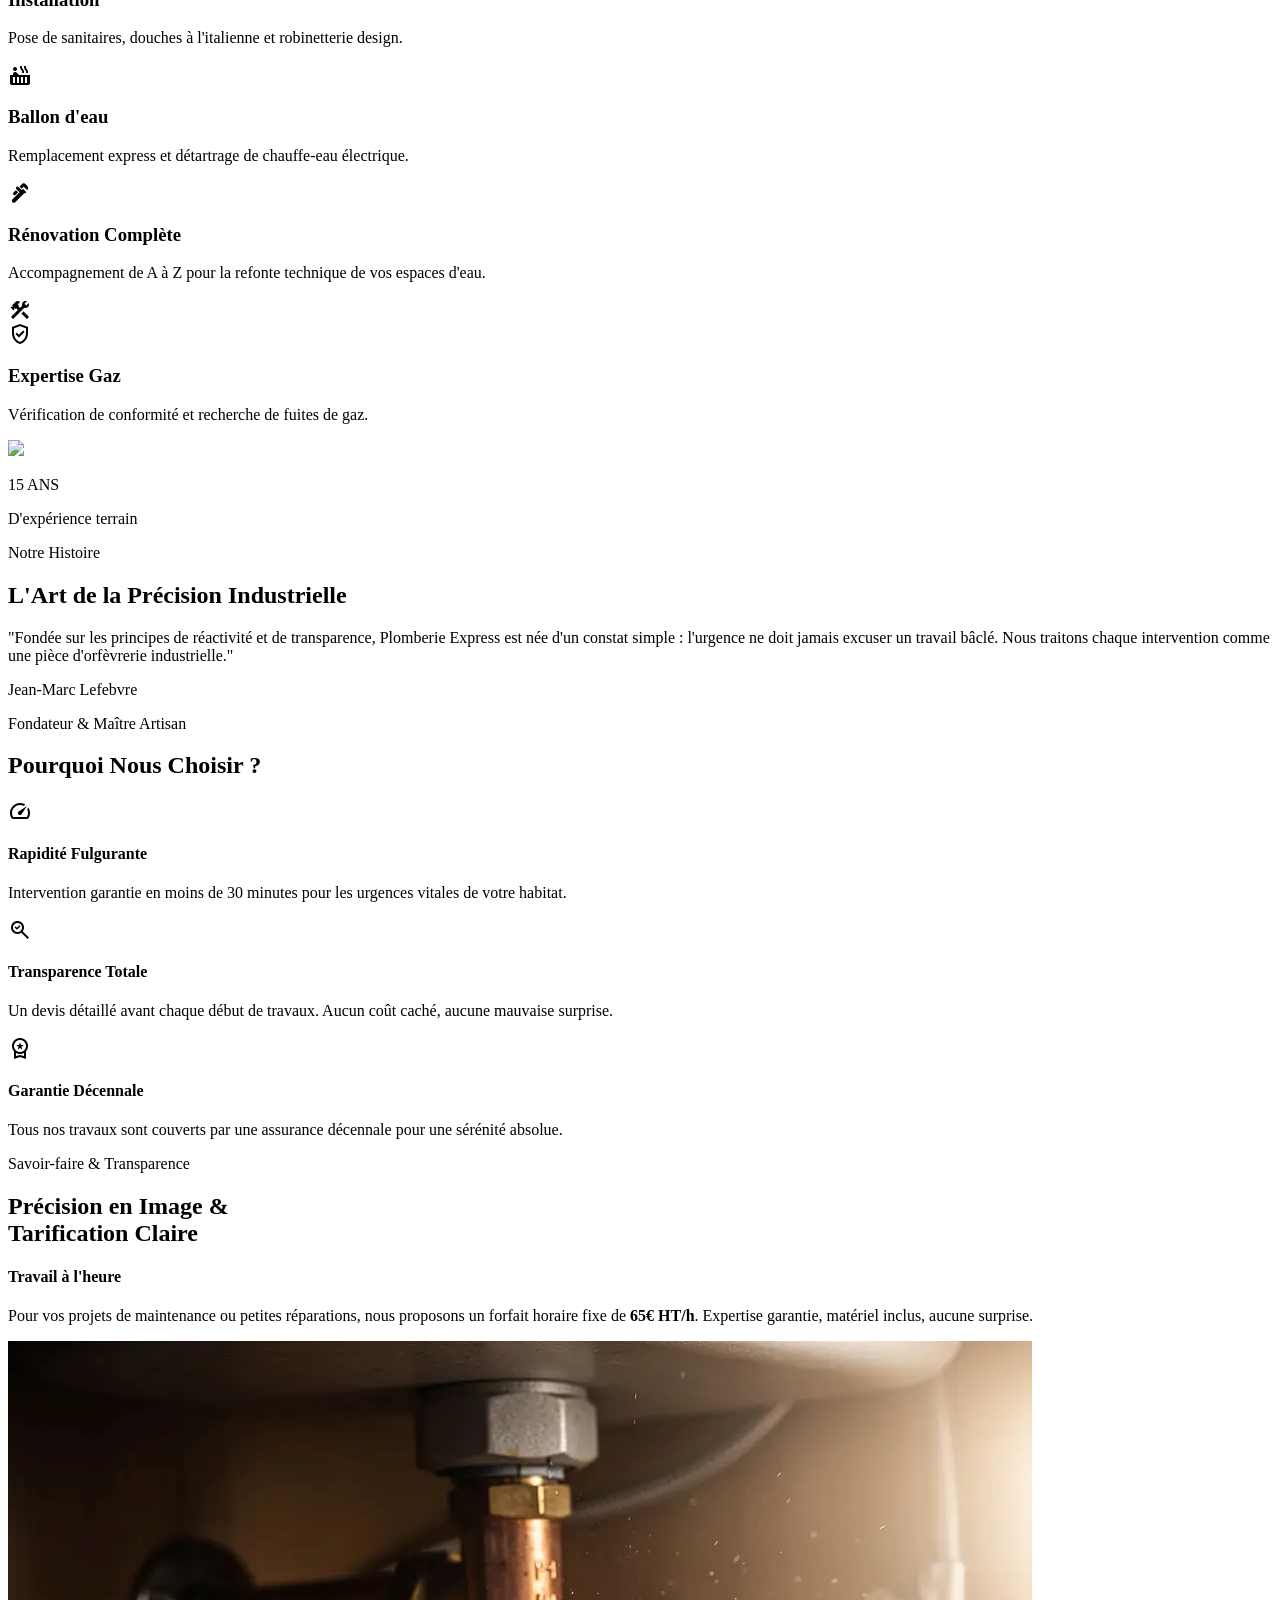
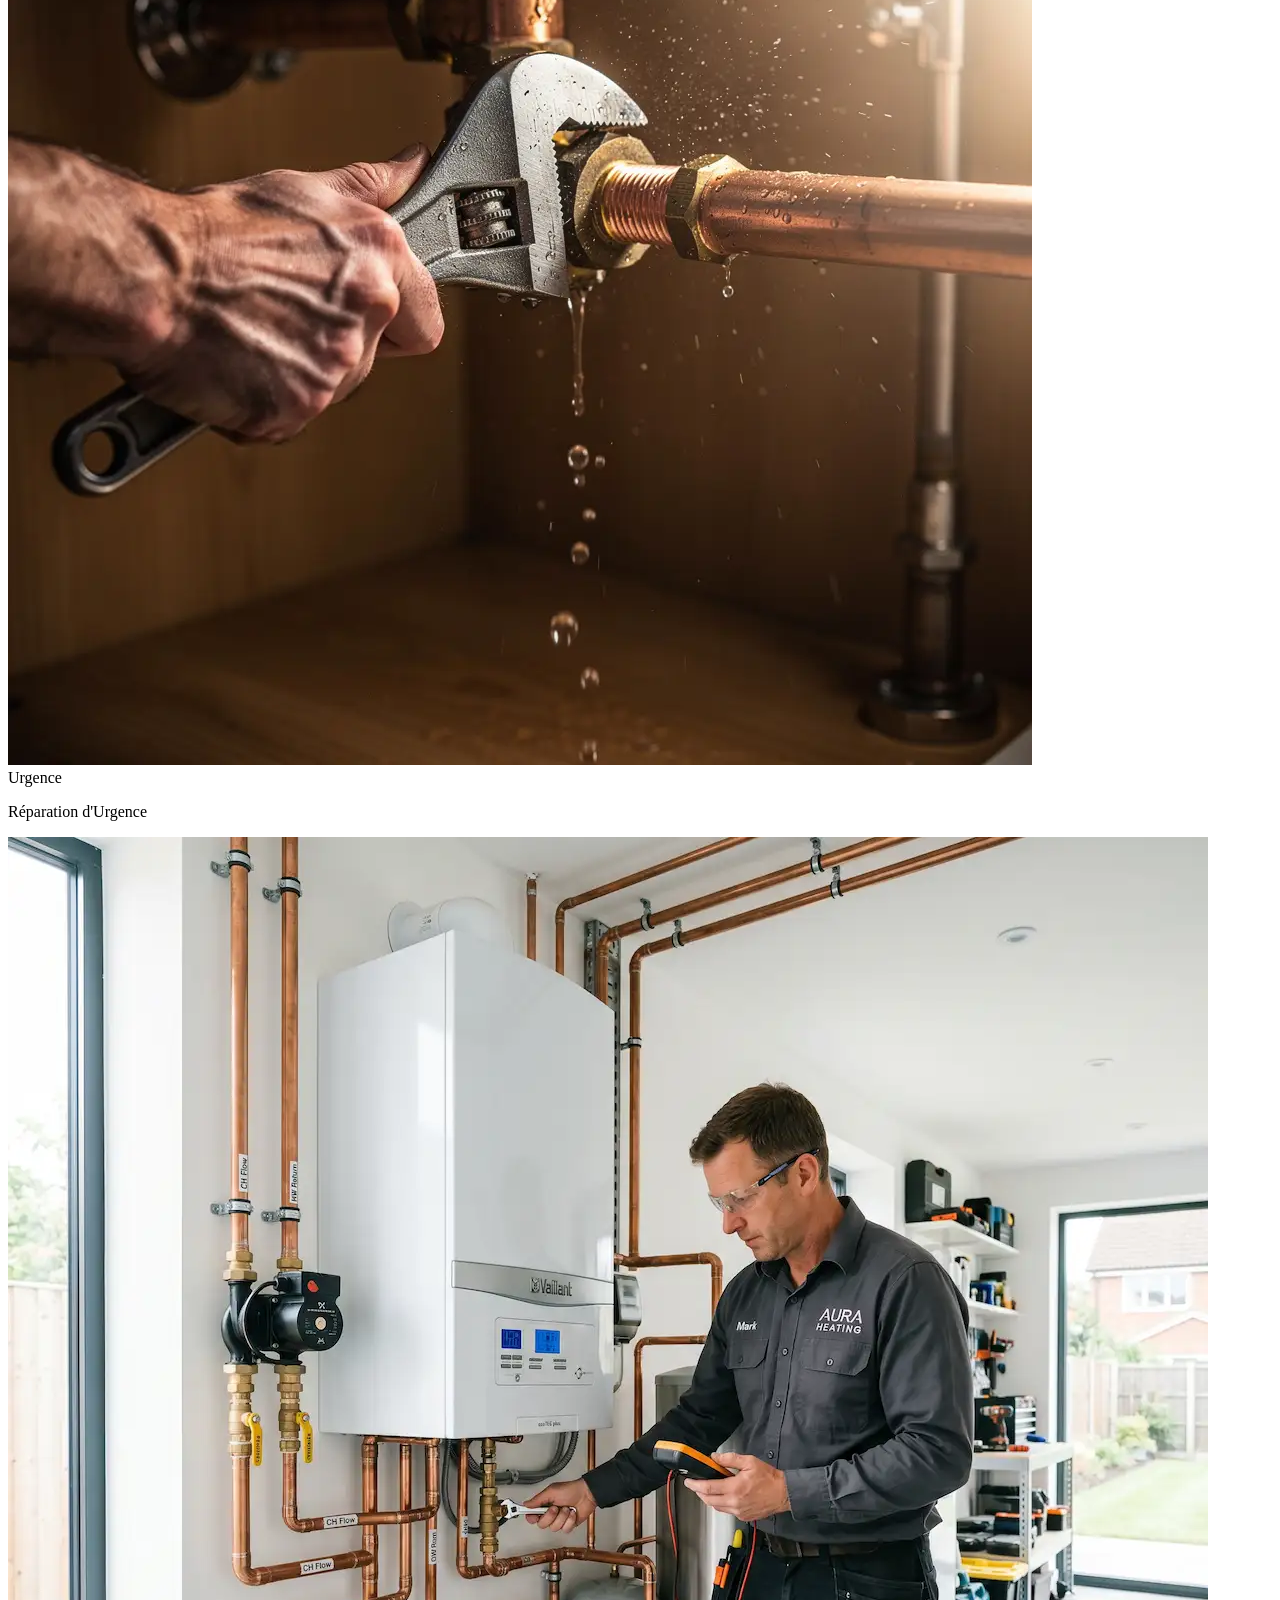
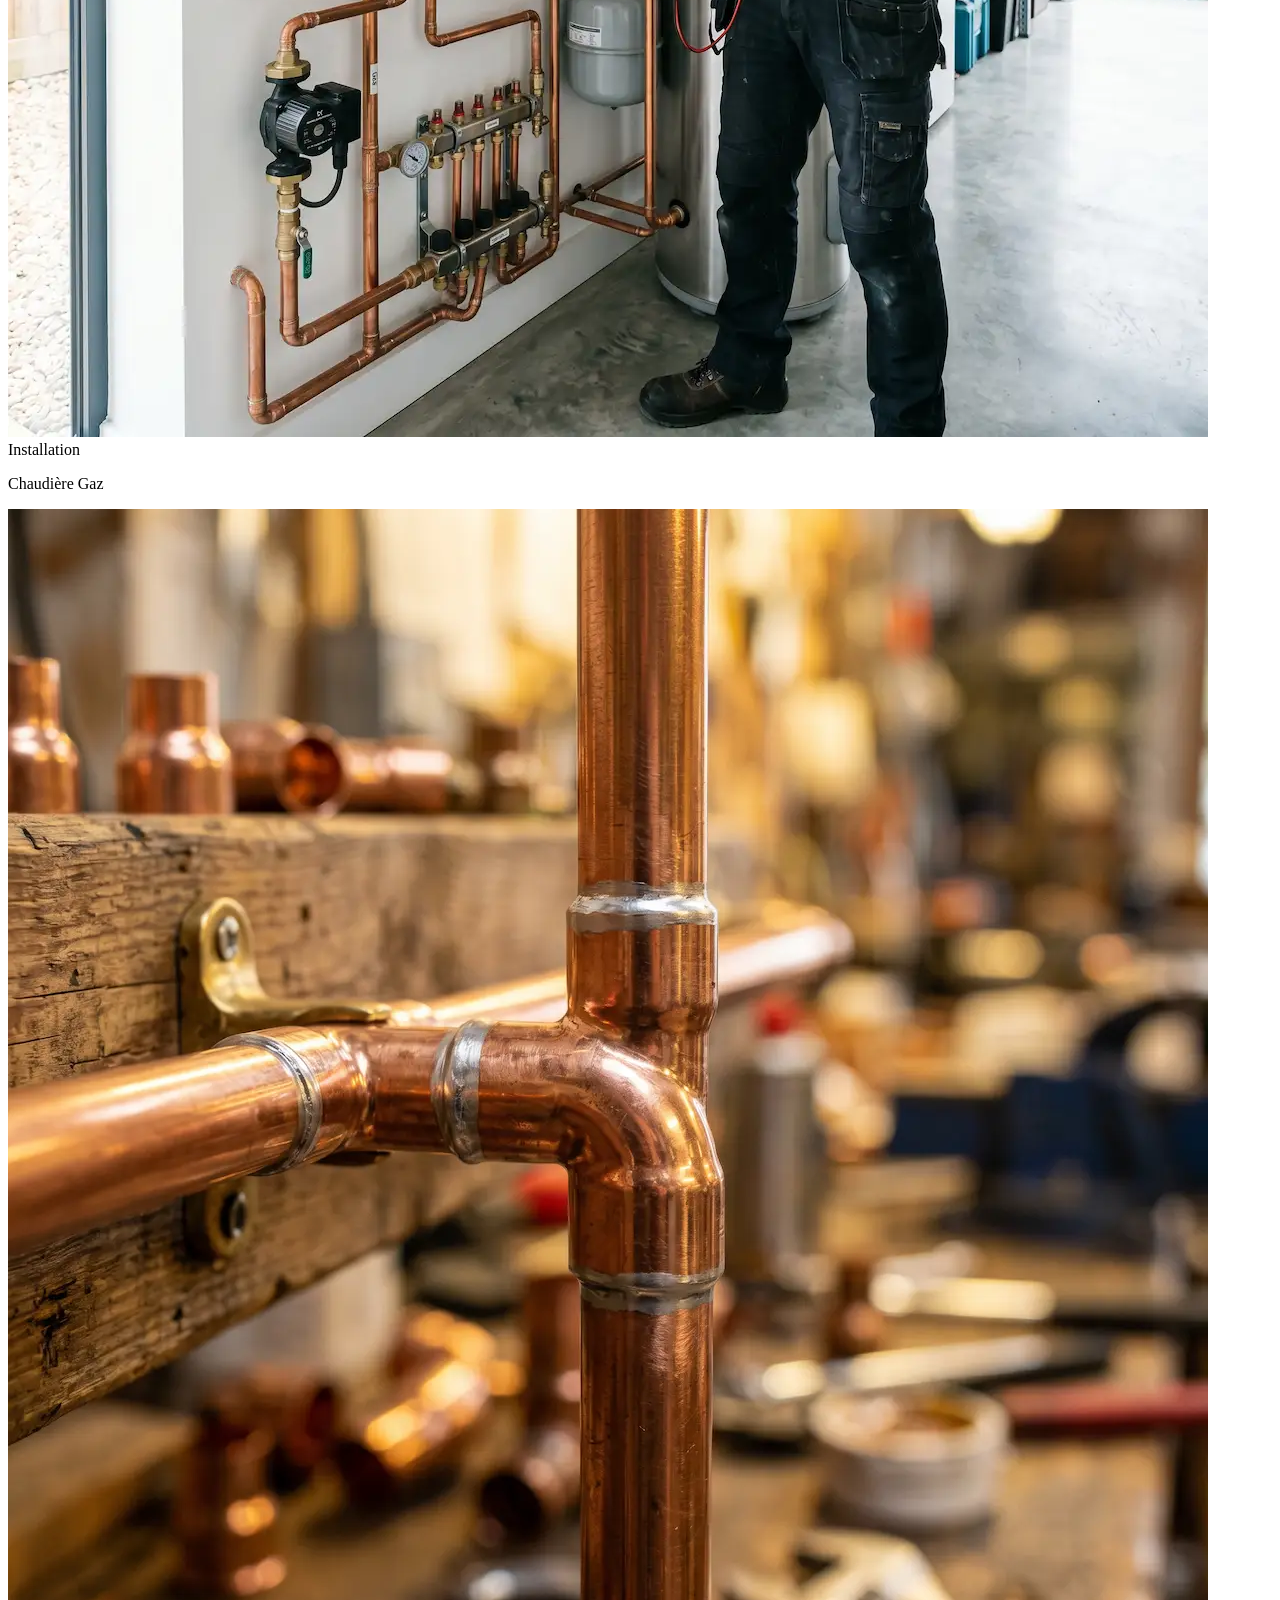
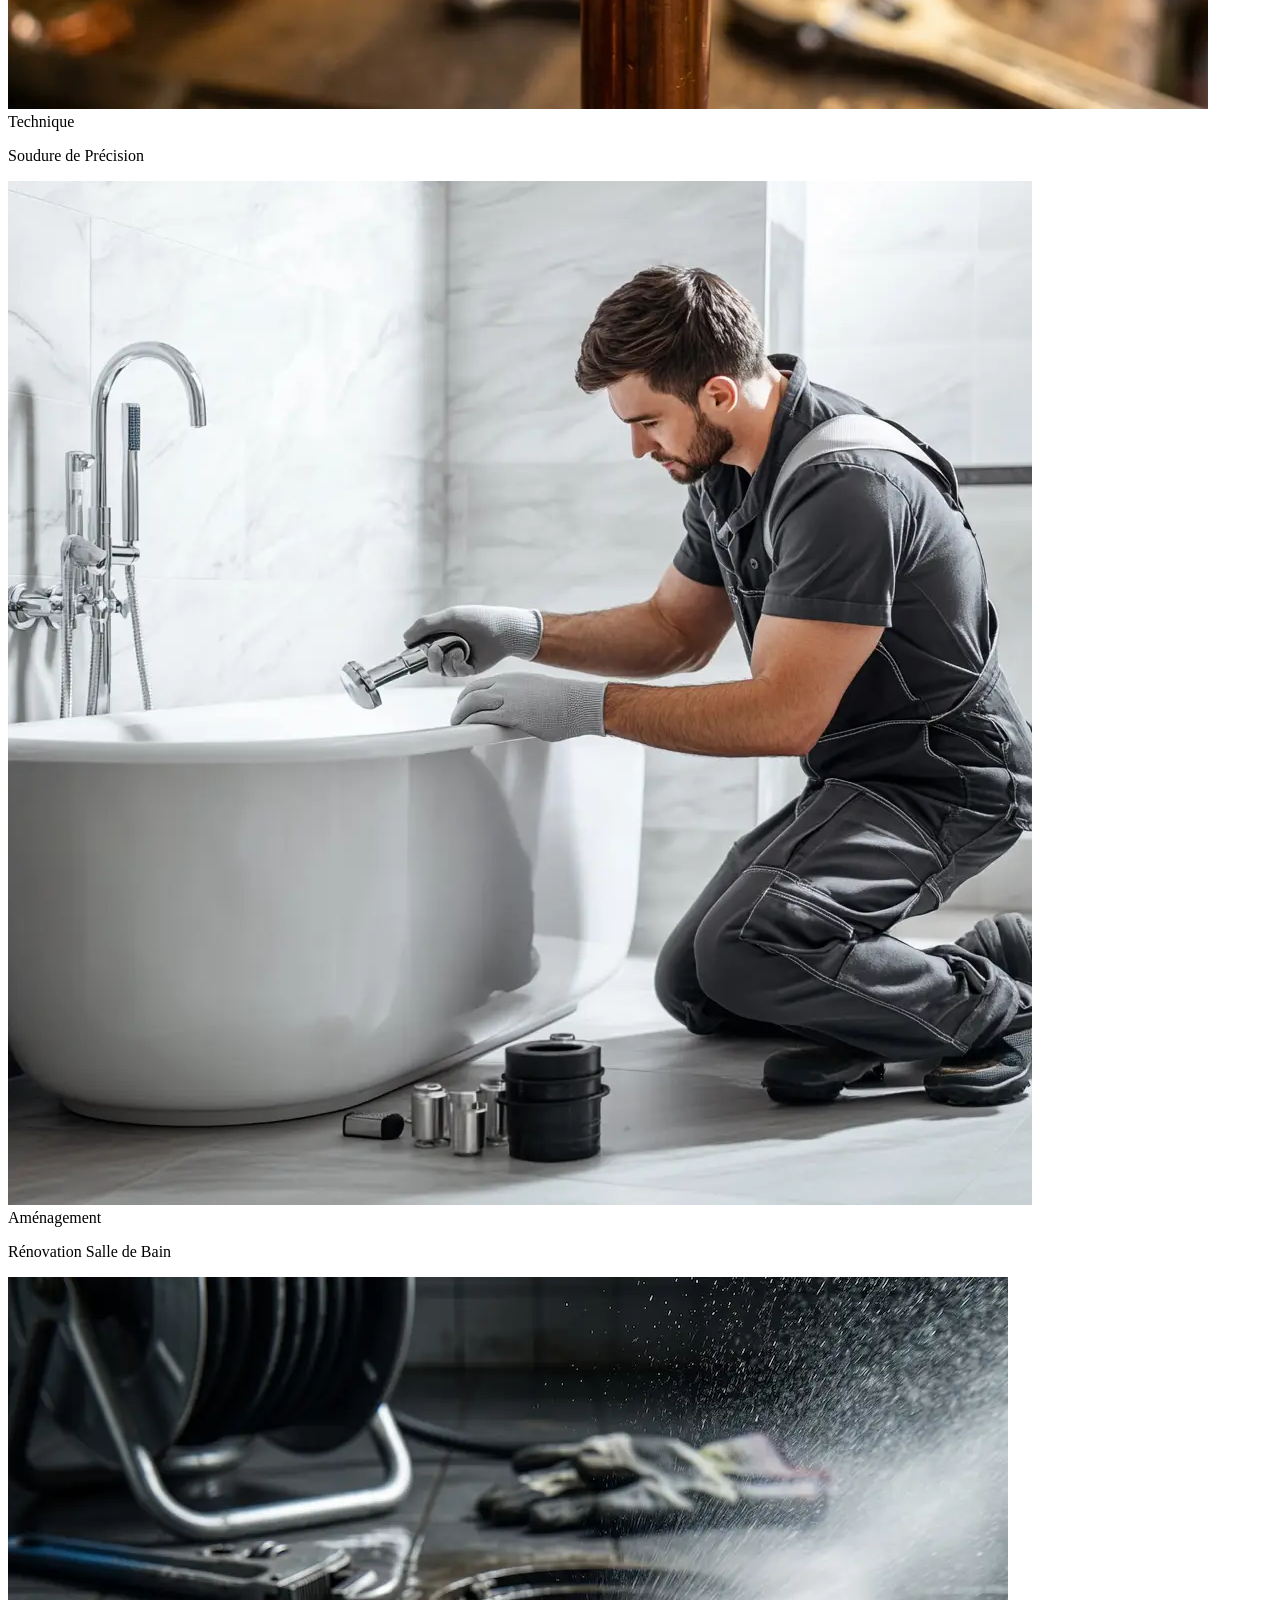
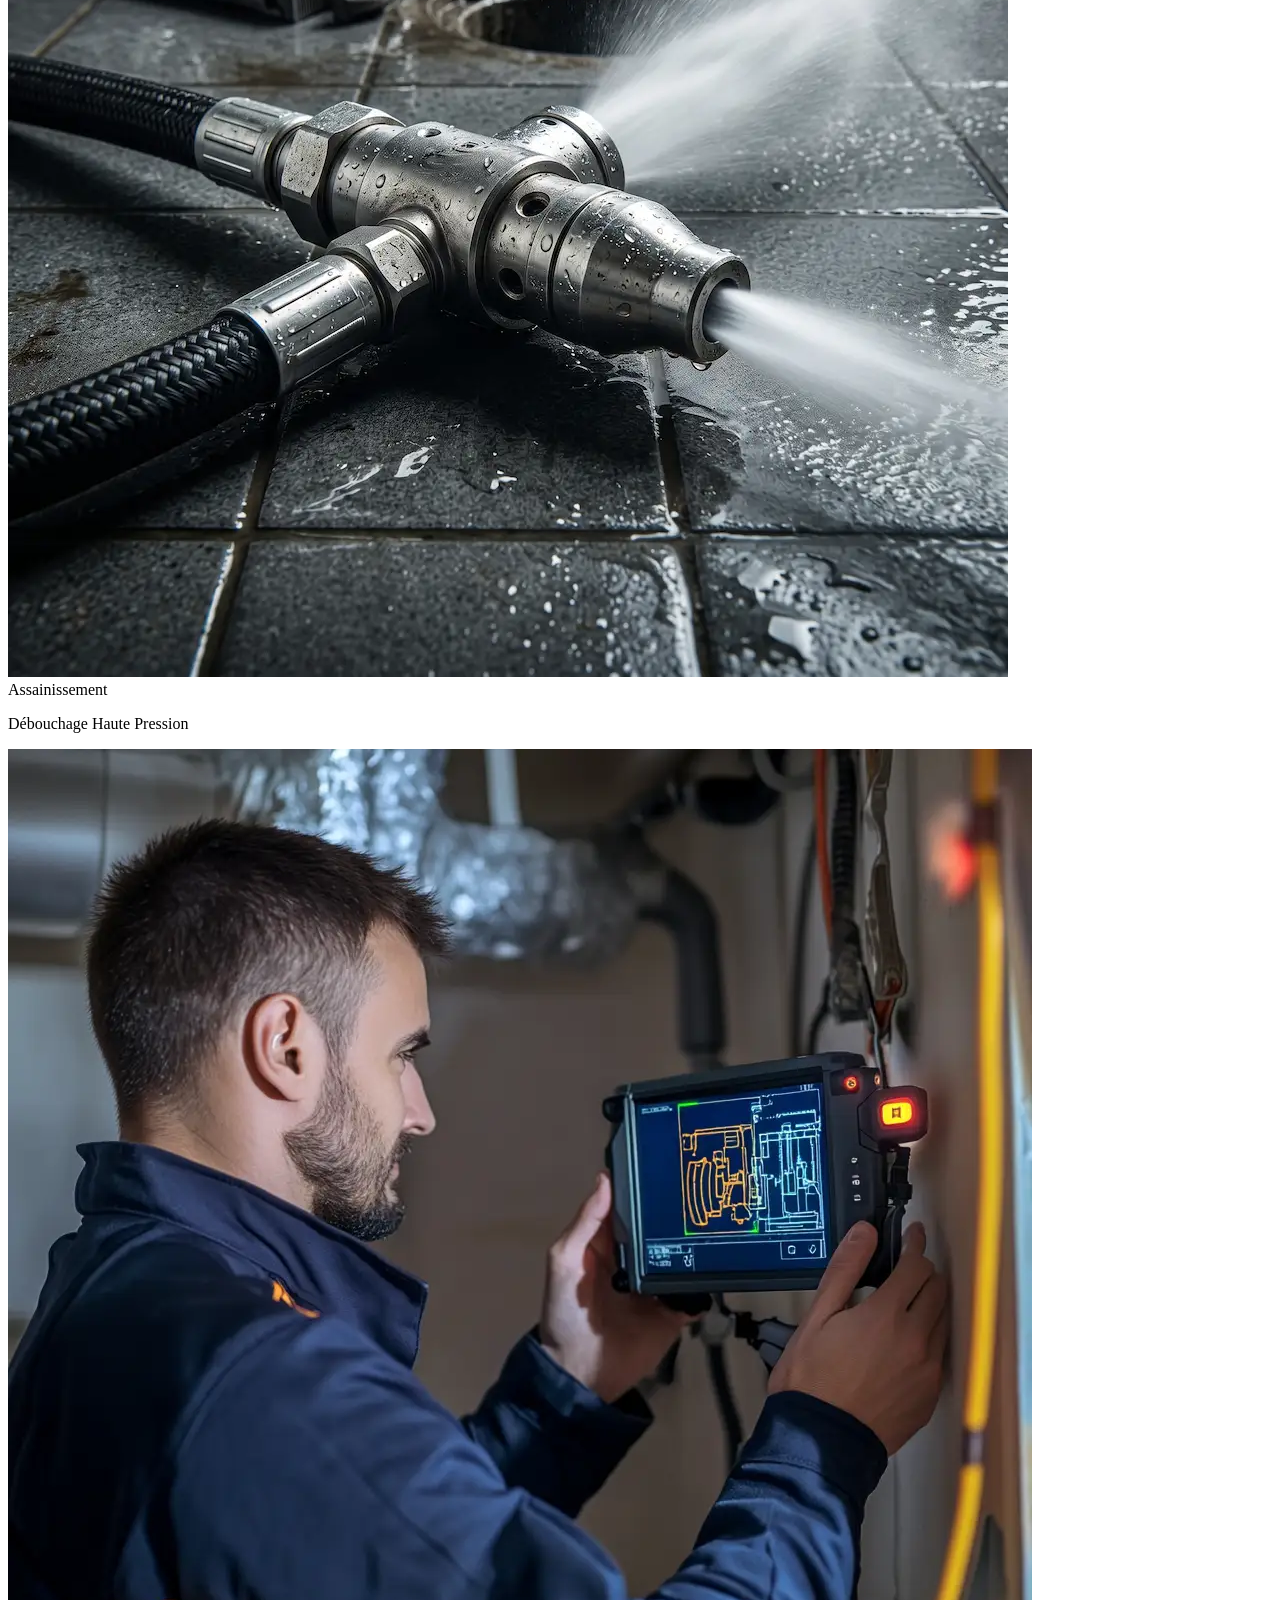
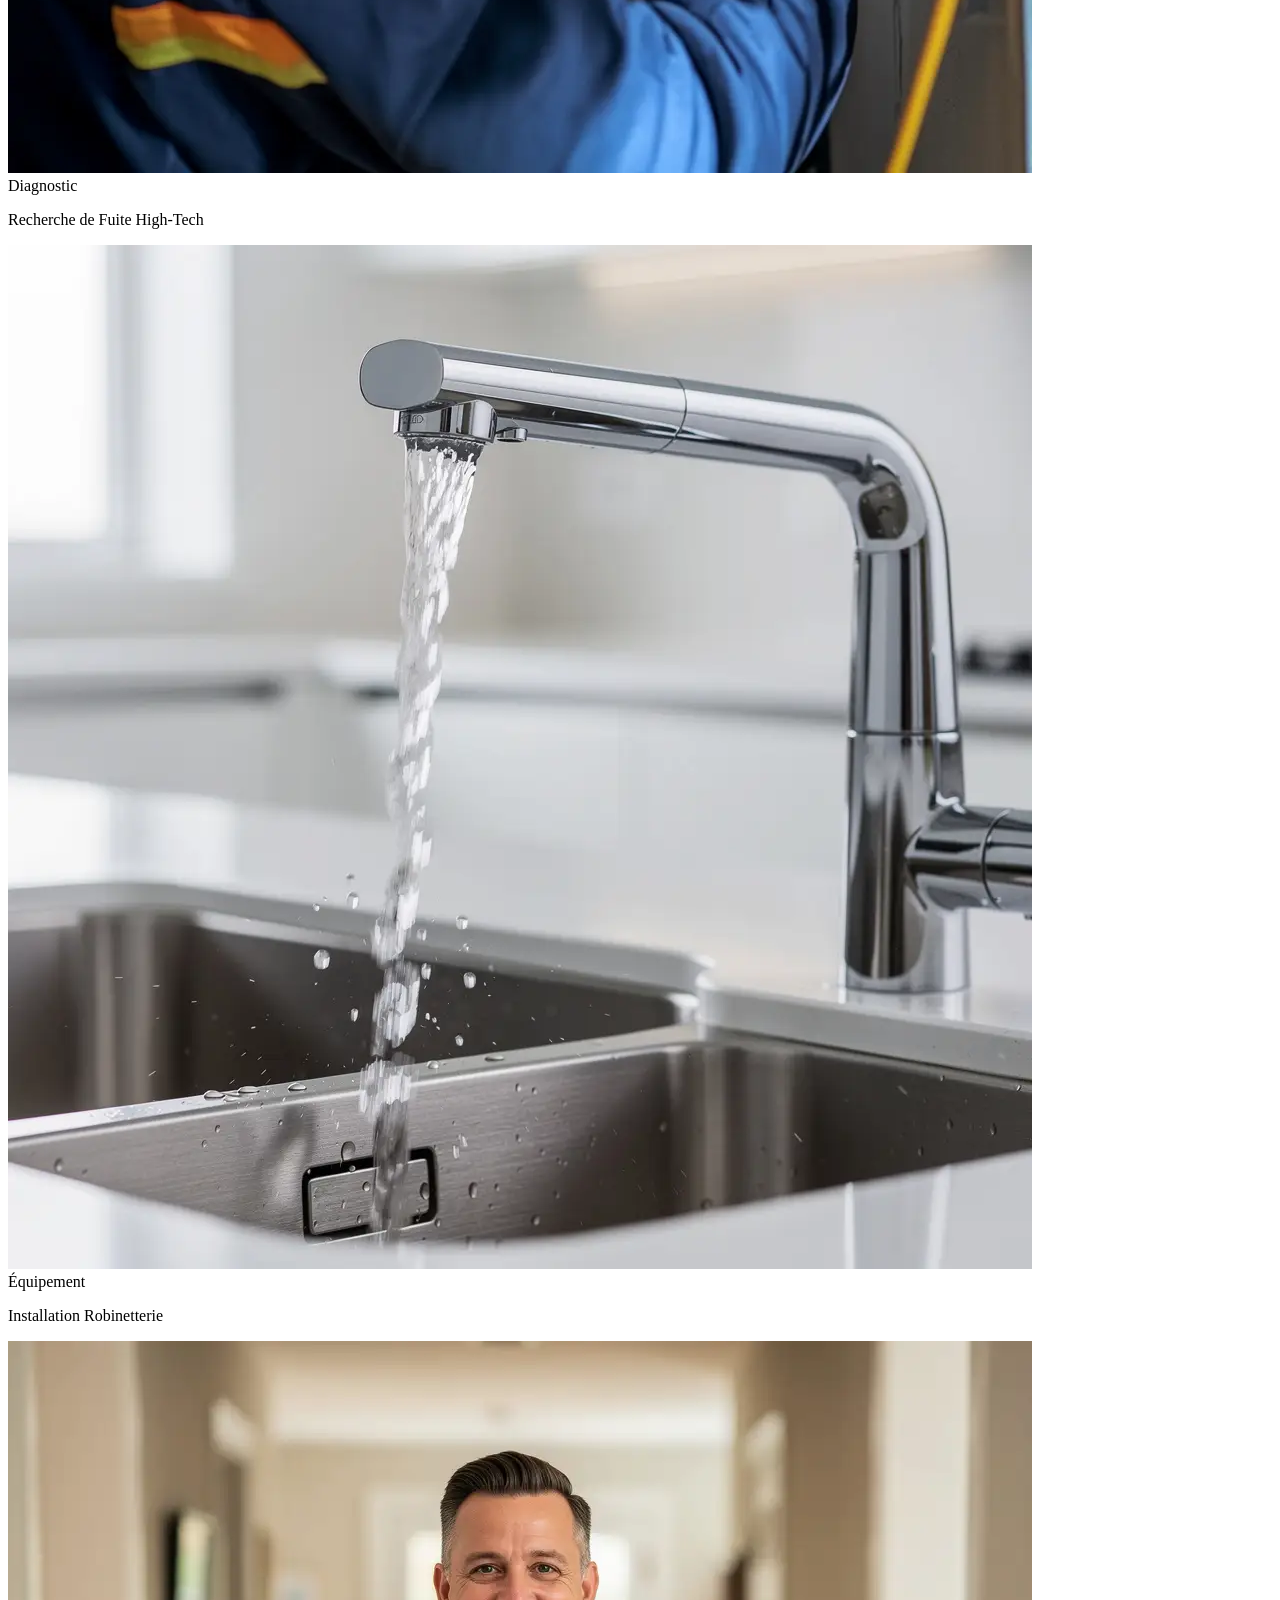
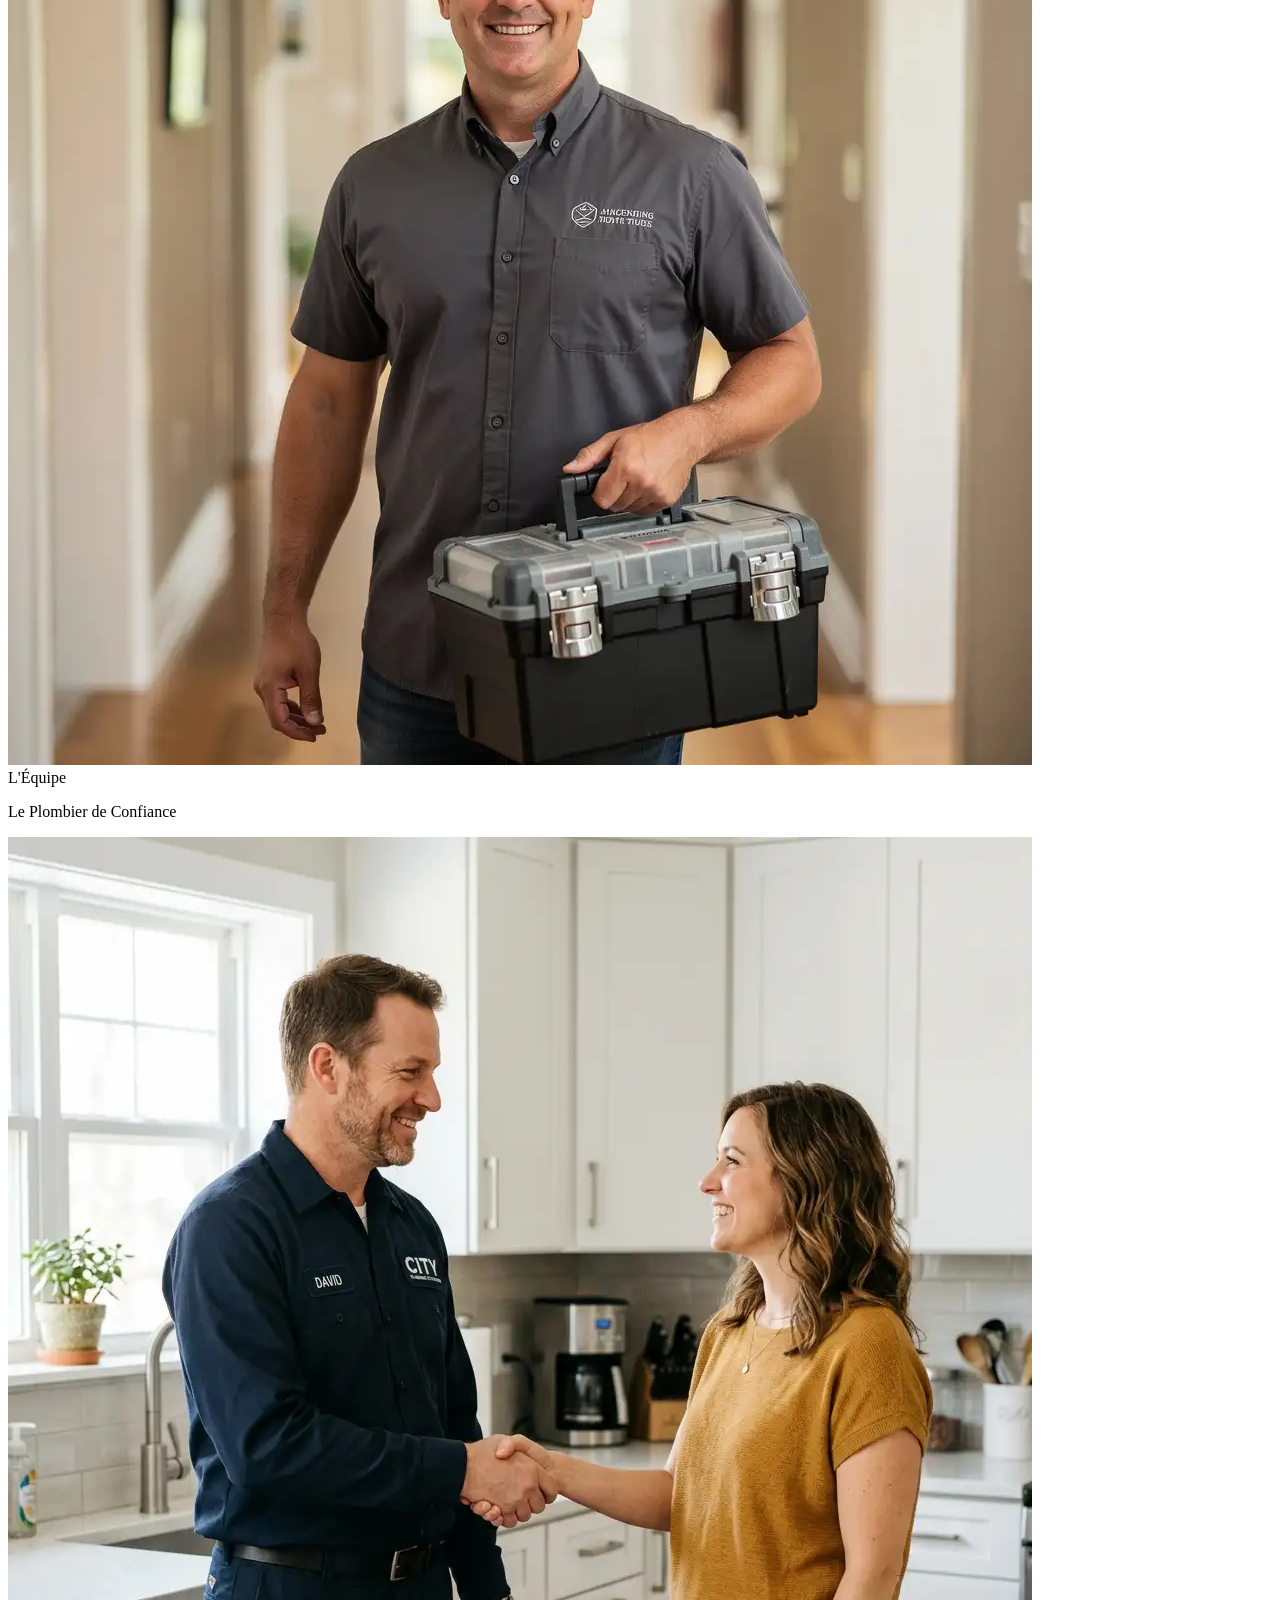
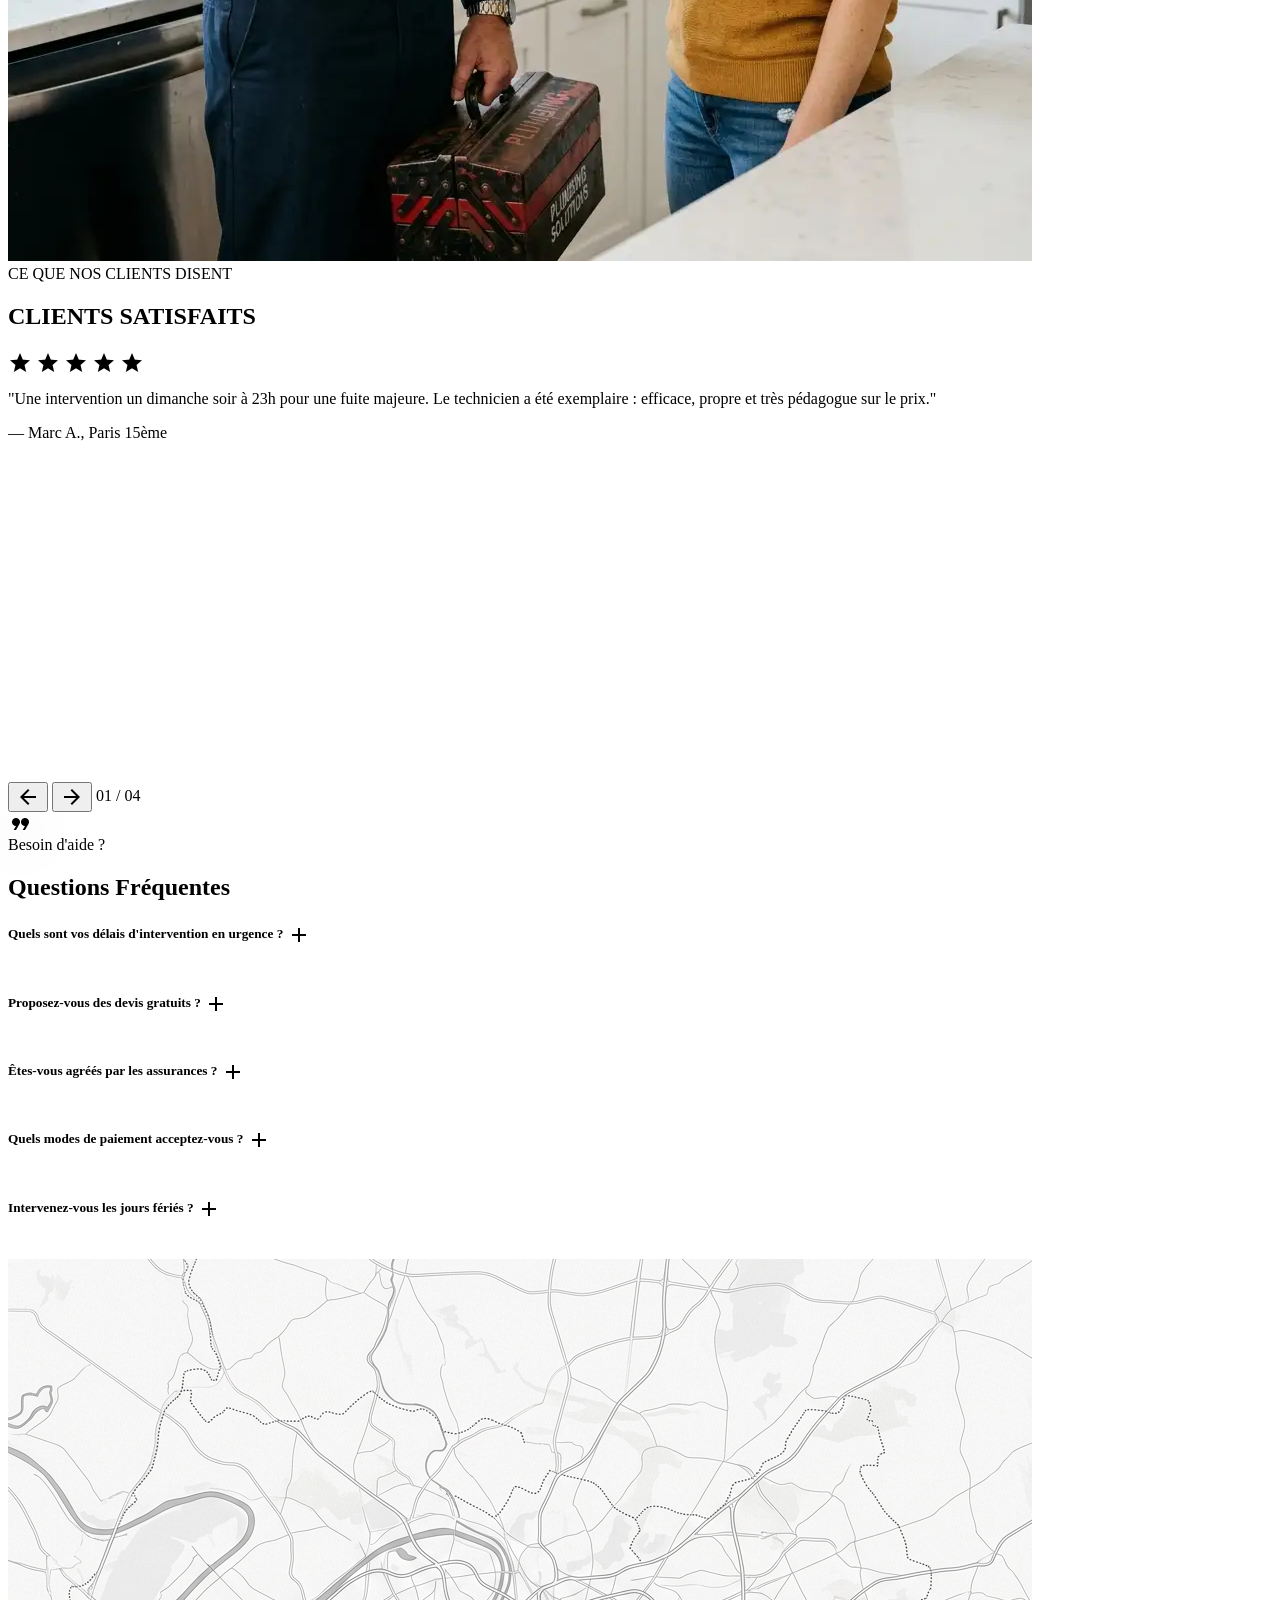
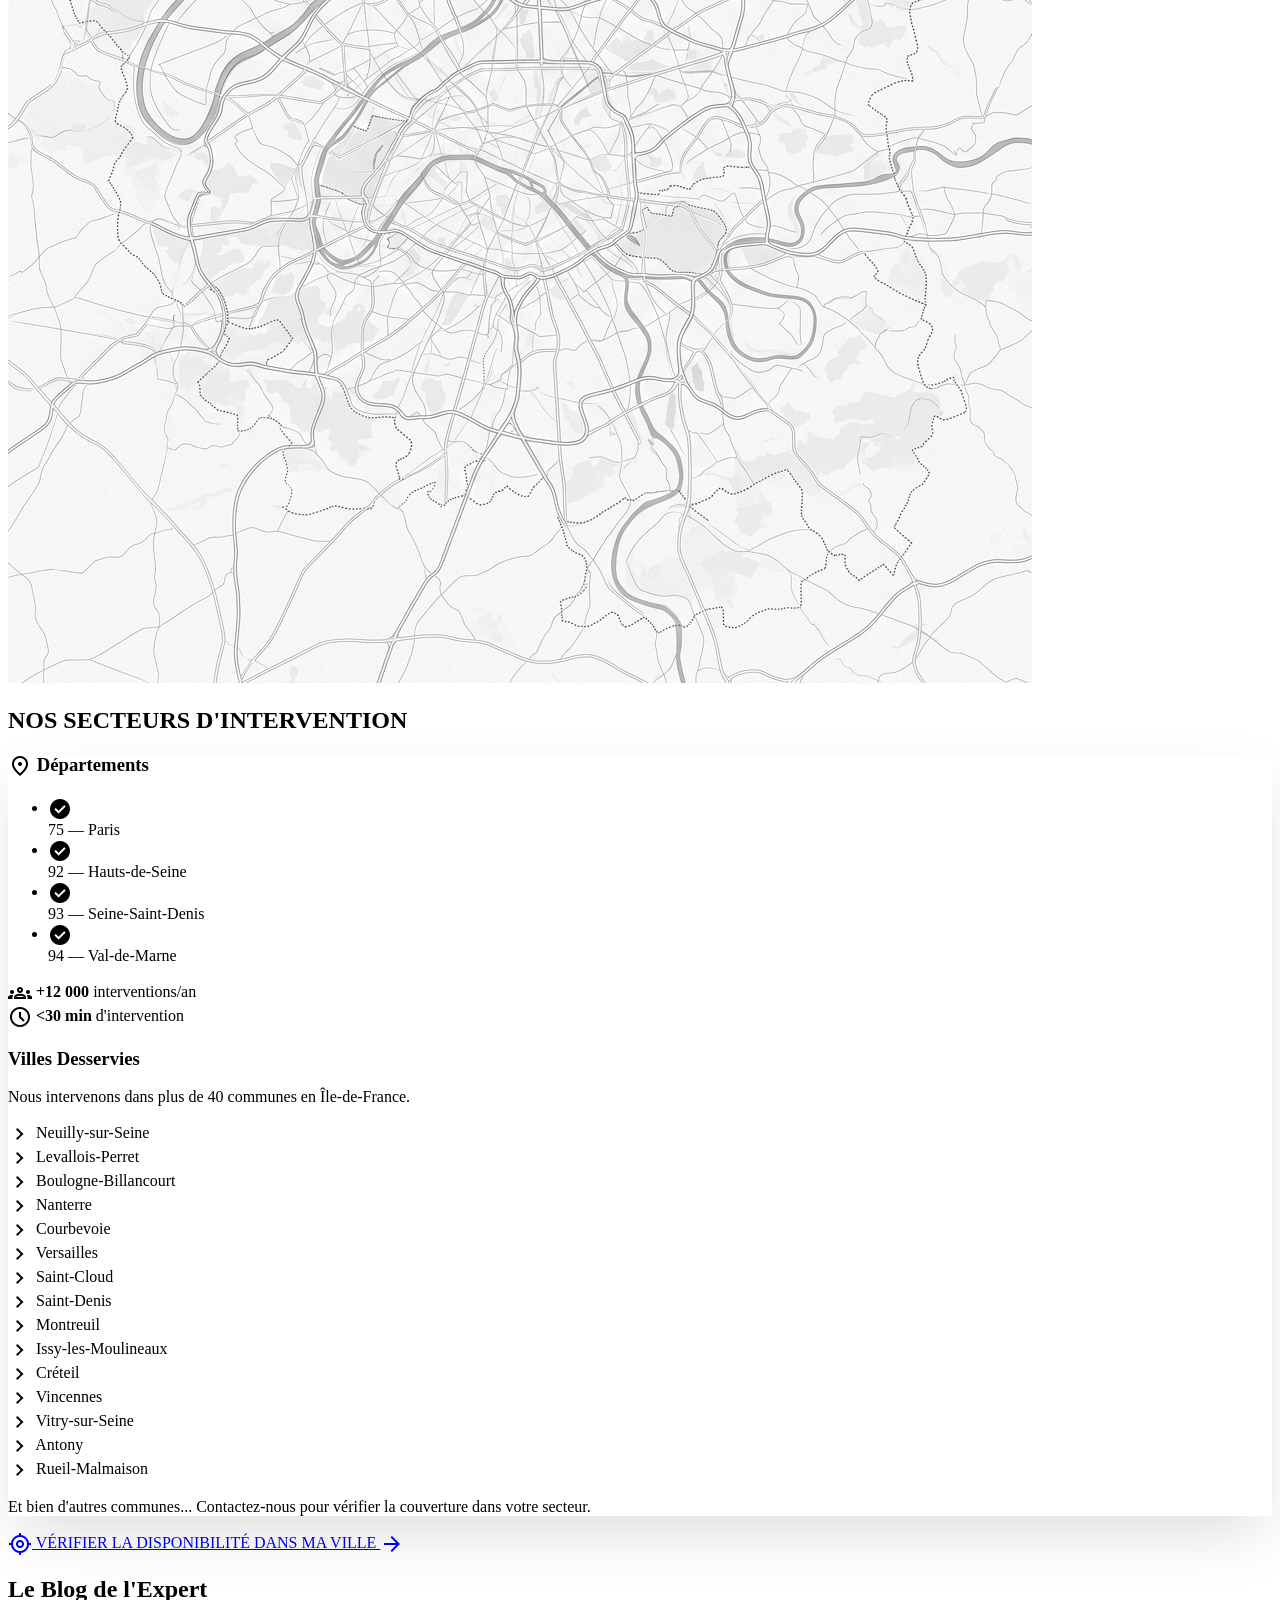
==== commit 0985efb7: "UX: link Plomberie Express logo to home page (index.html)" ====
--- a/index.html
+++ b/index.html
@@ -103,10 +103,10 @@
     <header
         class="fixed top-8 w-full z-50 bg-white/90 backdrop-blur-xl dark:bg-zinc-950/90 border-b border-zinc-100 dark:border-zinc-900 shadow-sm">
         <div class="flex justify-between items-center px-12 py-5 max-w-[1920px] mx-auto">
-            <div
-                class="font-['Fugaz_One'] italic text-2xl text-red-700 dark:text-red-500 transition-all duration-300 hover:scale-105">
+            <a href="index.html"
+                class="font-['Fugaz_One'] italic text-2xl text-red-700 dark:text-red-500 transition-all duration-300 hover:scale-105 block">
                 Plomberie Express
-            </div>
+            </a>
             <nav class="hidden md:flex items-center space-x-8">
                 <a class="font-['Poppins'] text-sm uppercase tracking-widest text-red-700 dark:text-red-500 font-bold border-b-2 border-red-700 pb-1 transition-all duration-300 hover:scale-105"
                     href="index.html">Accueil</a>
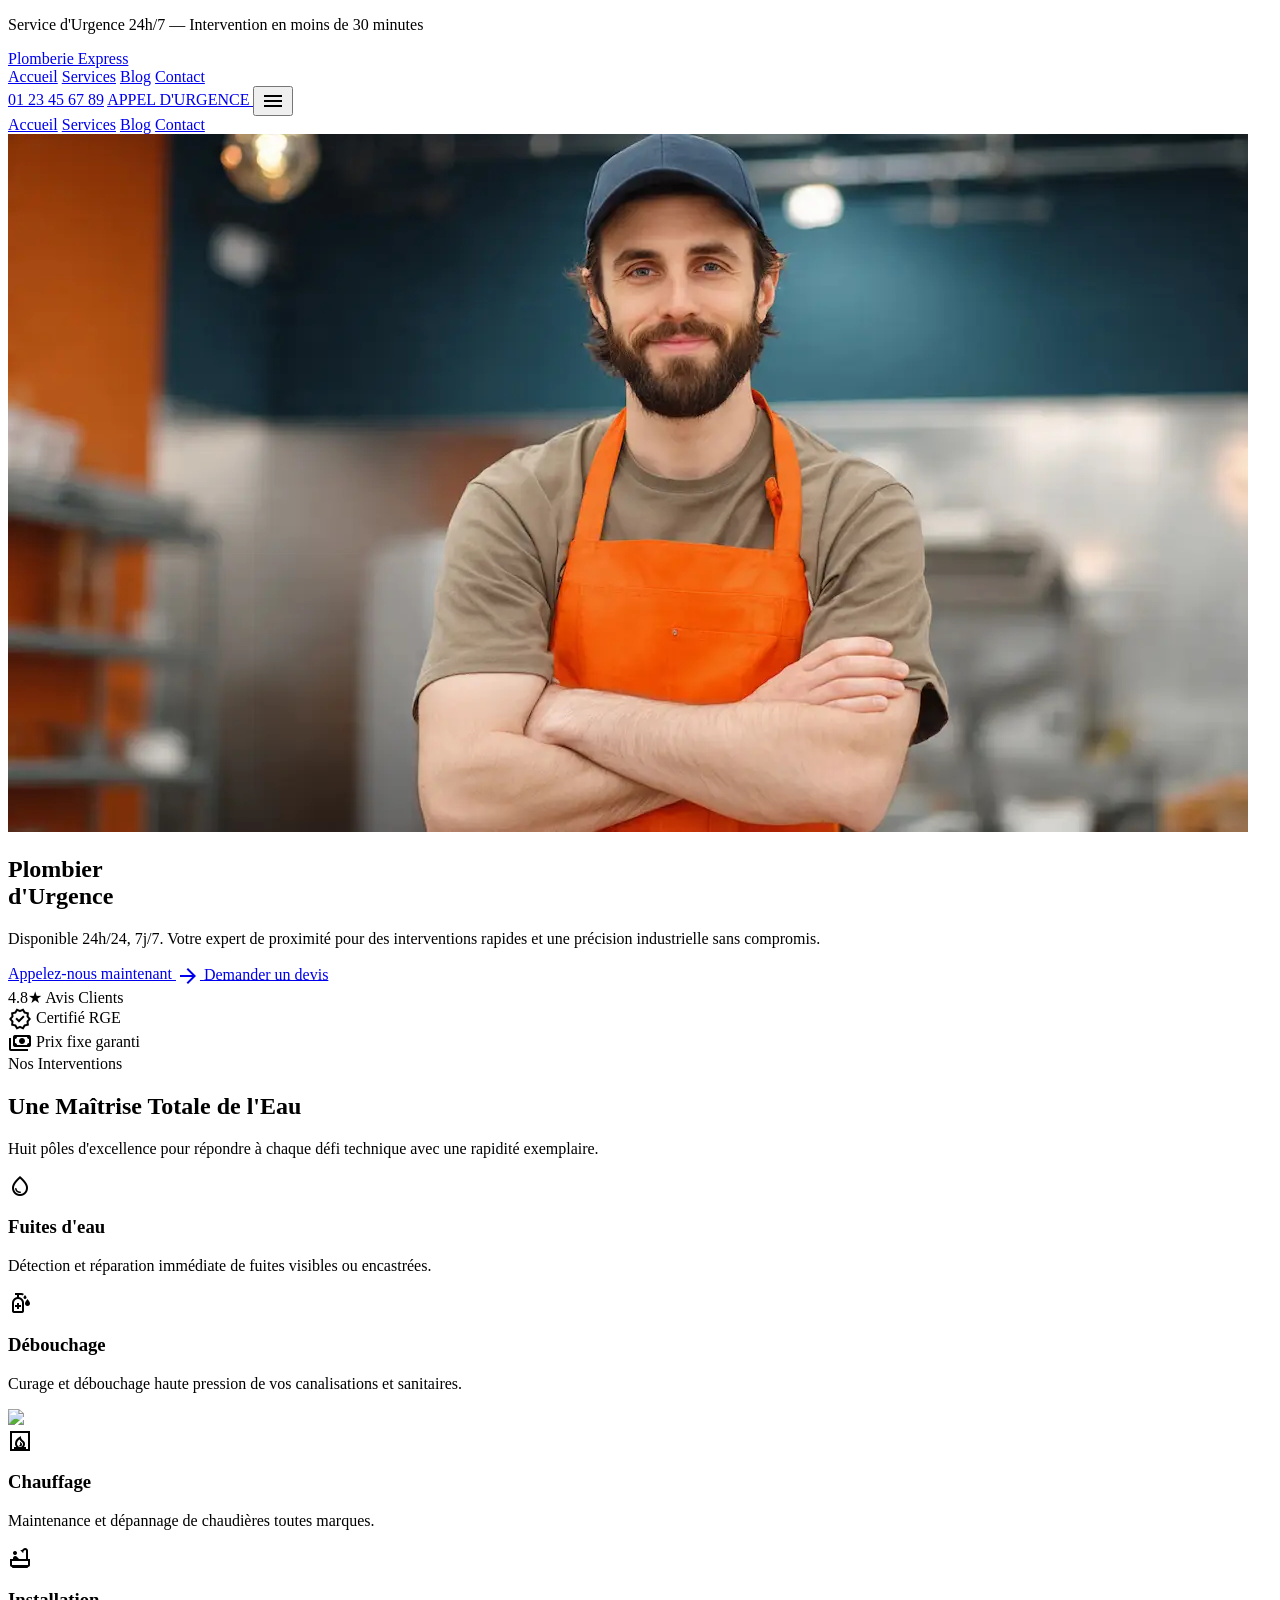
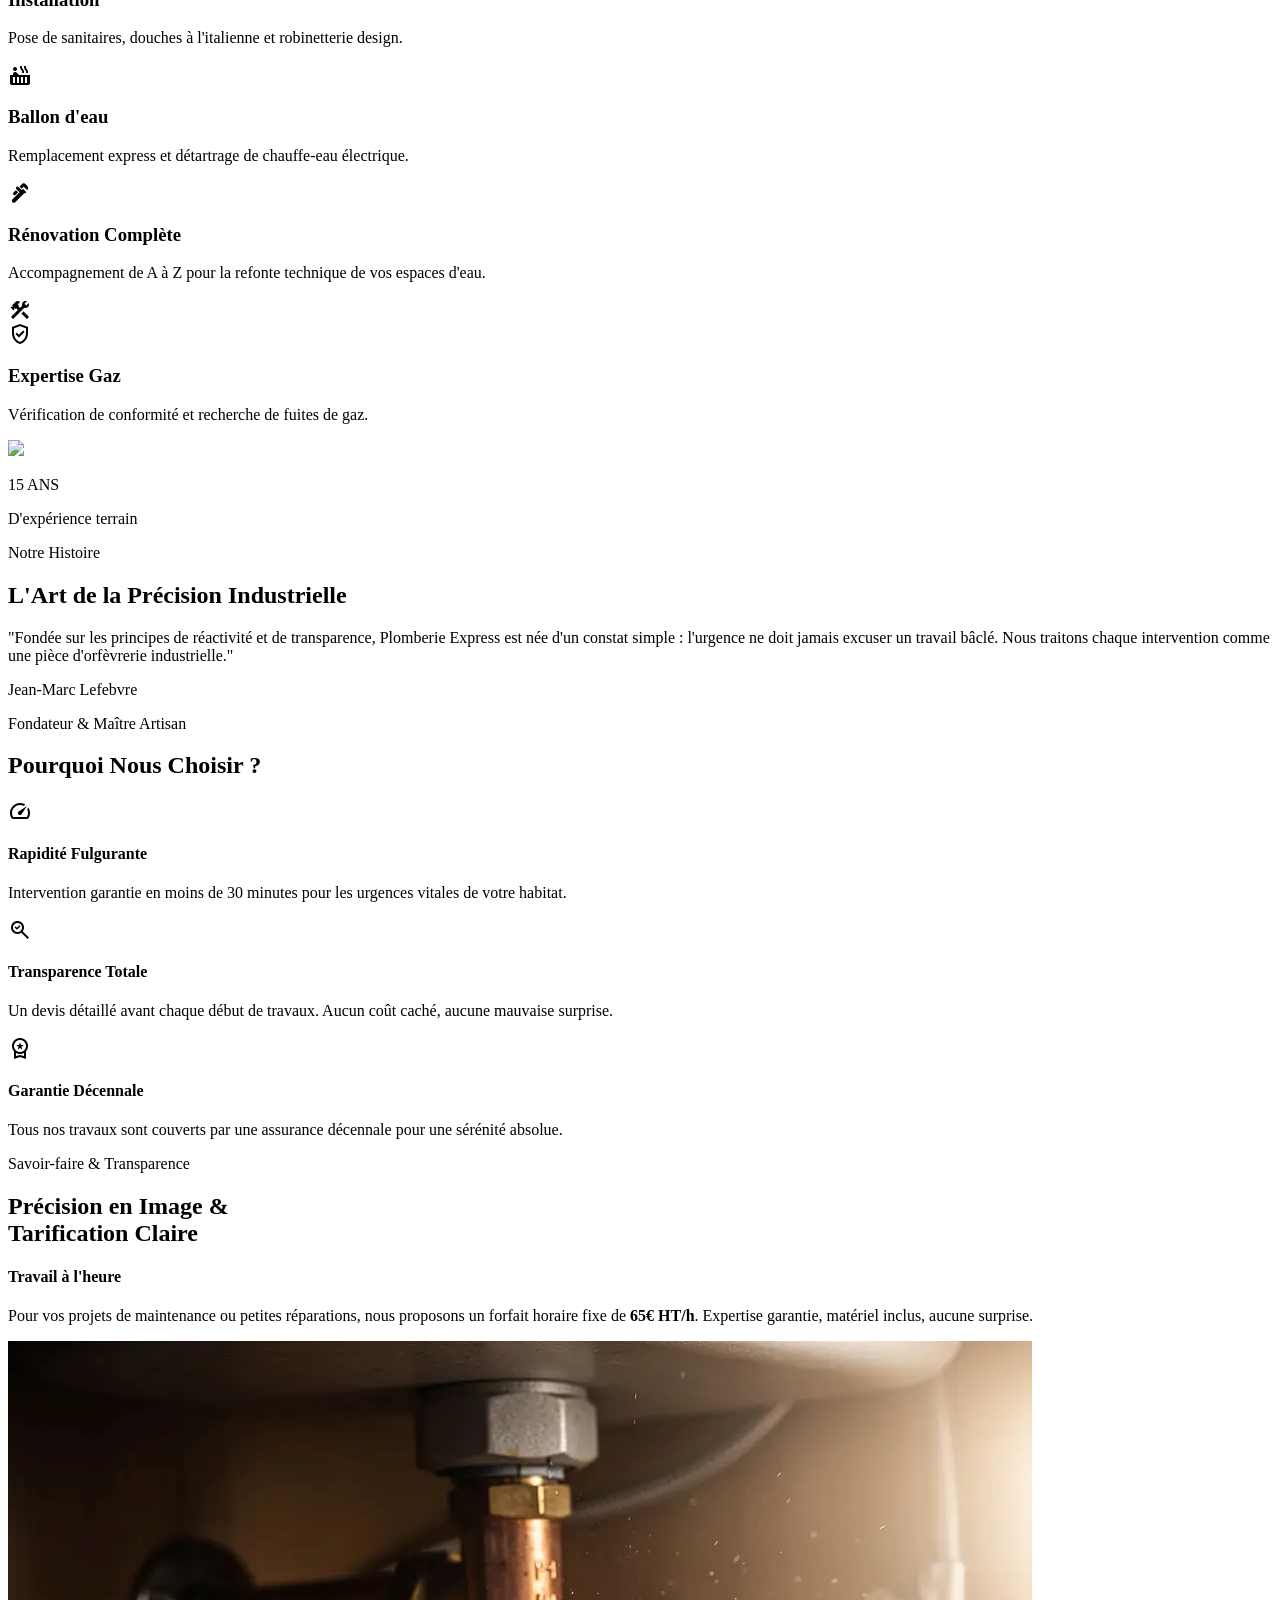
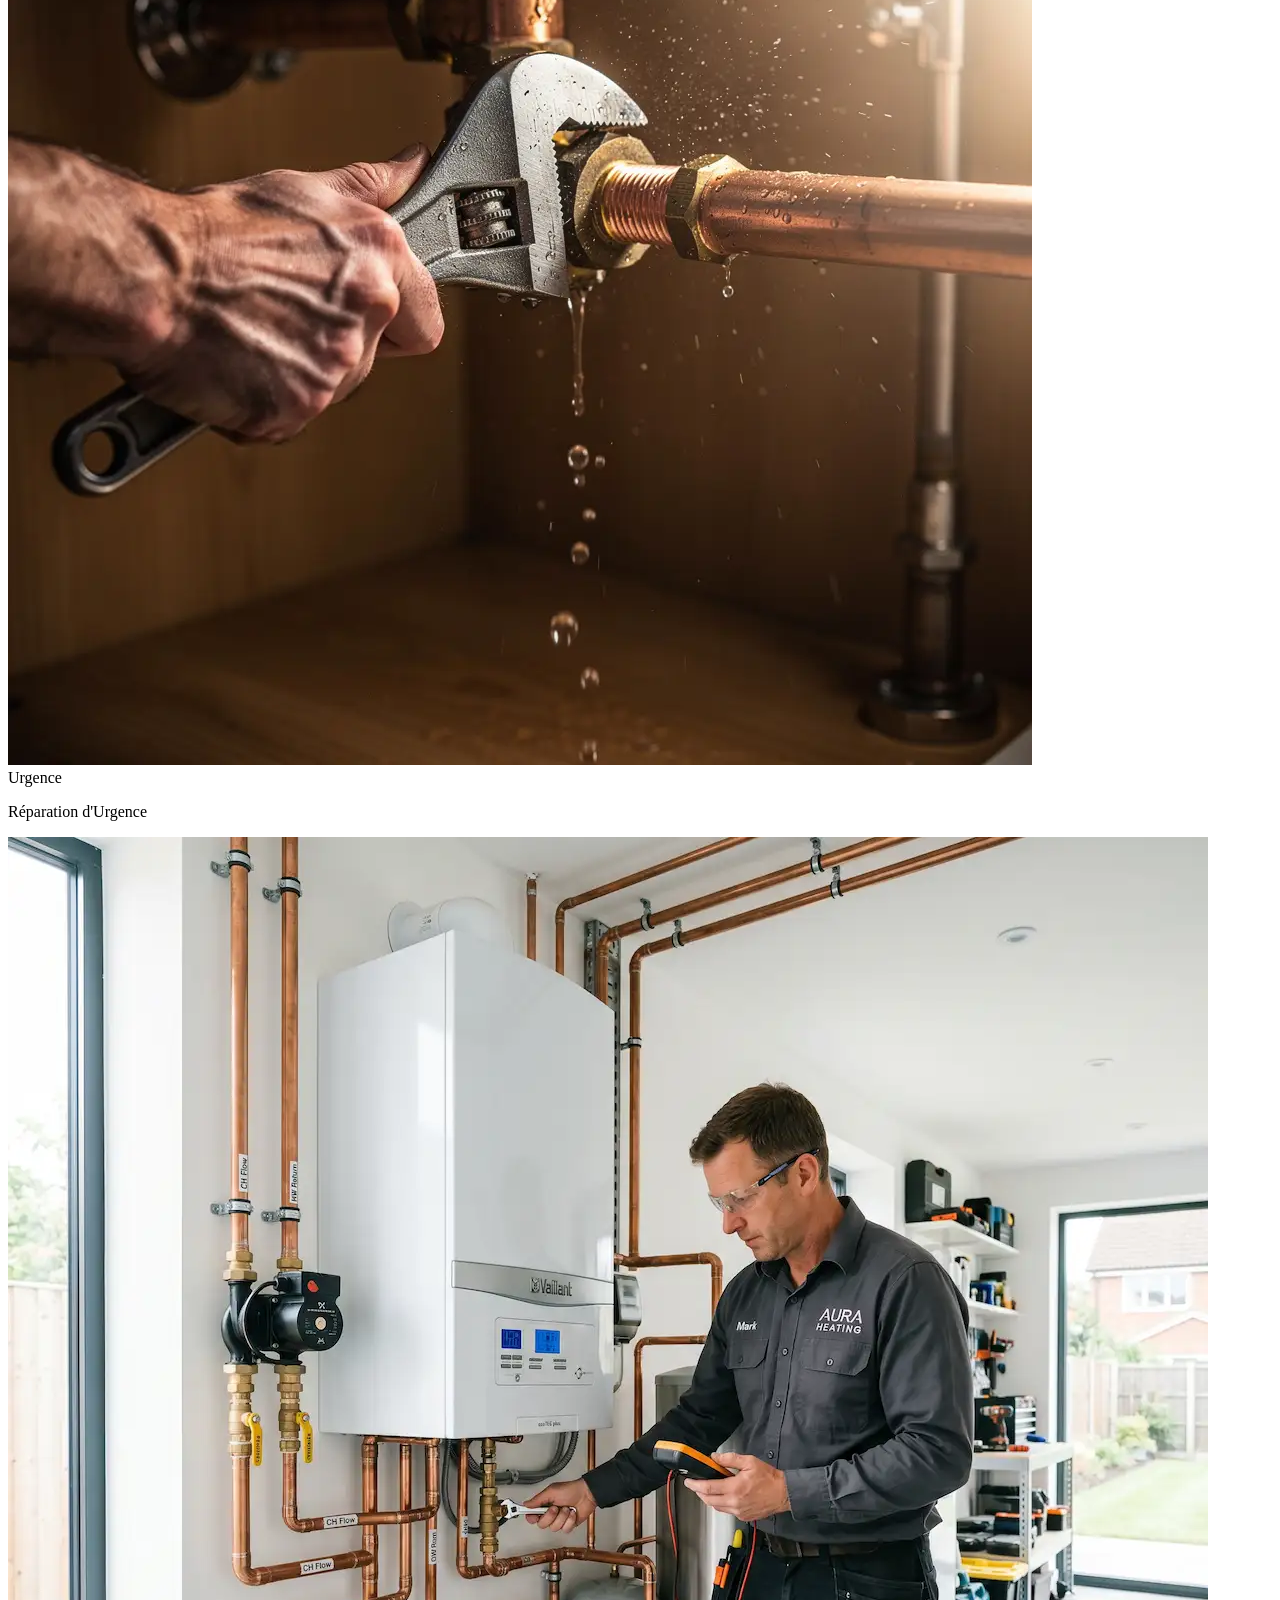
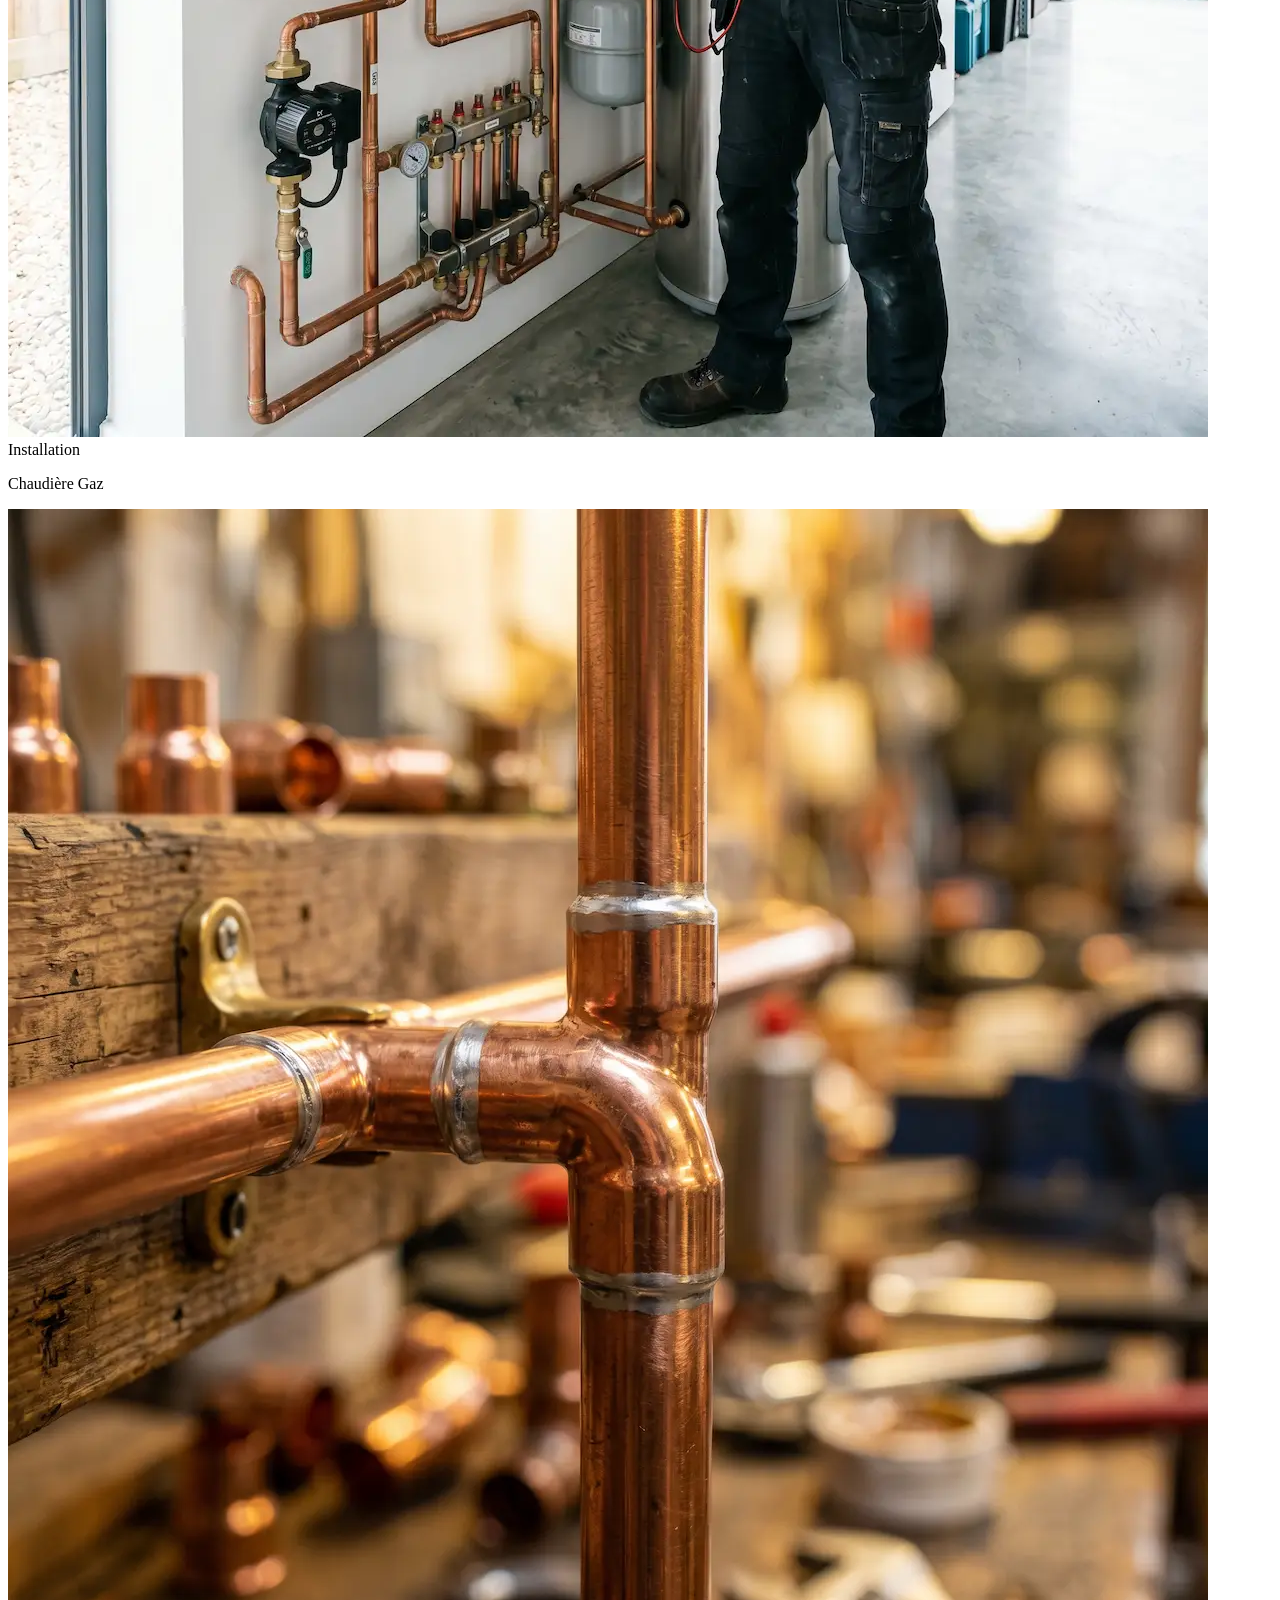
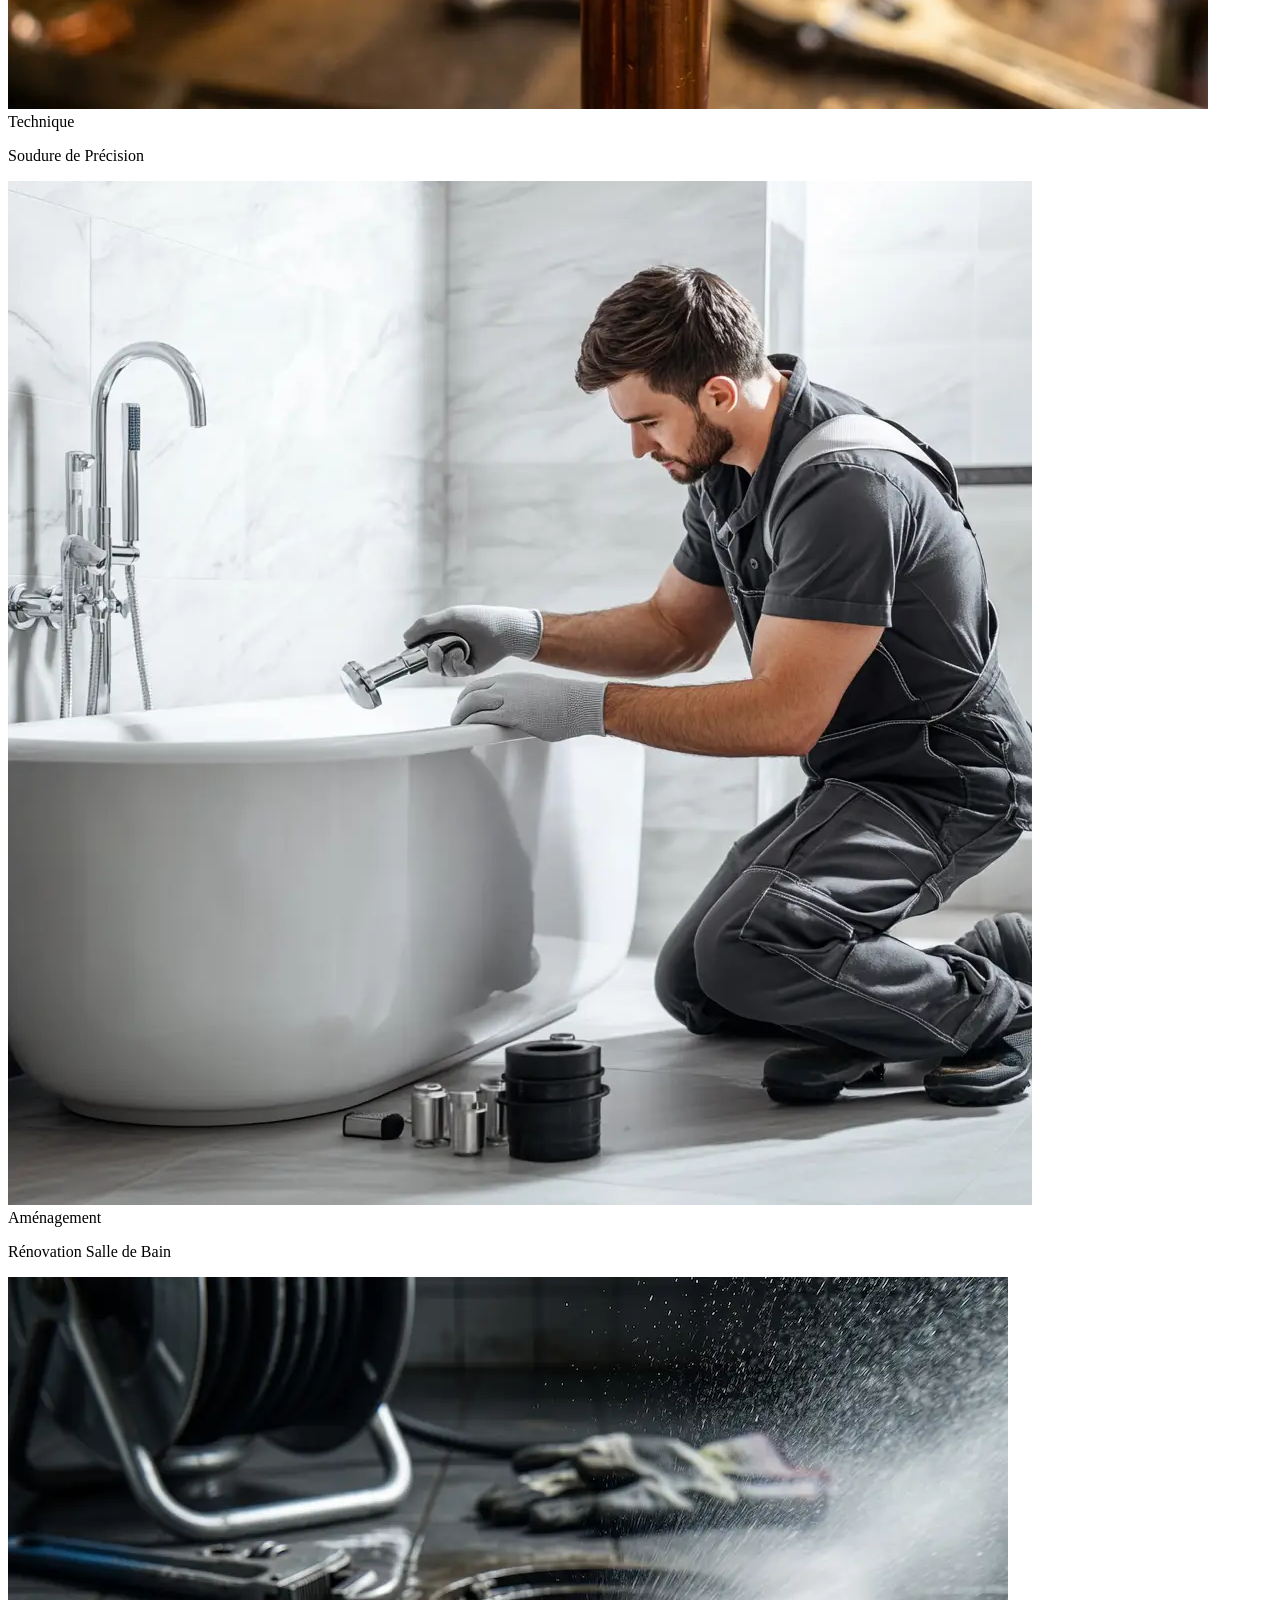
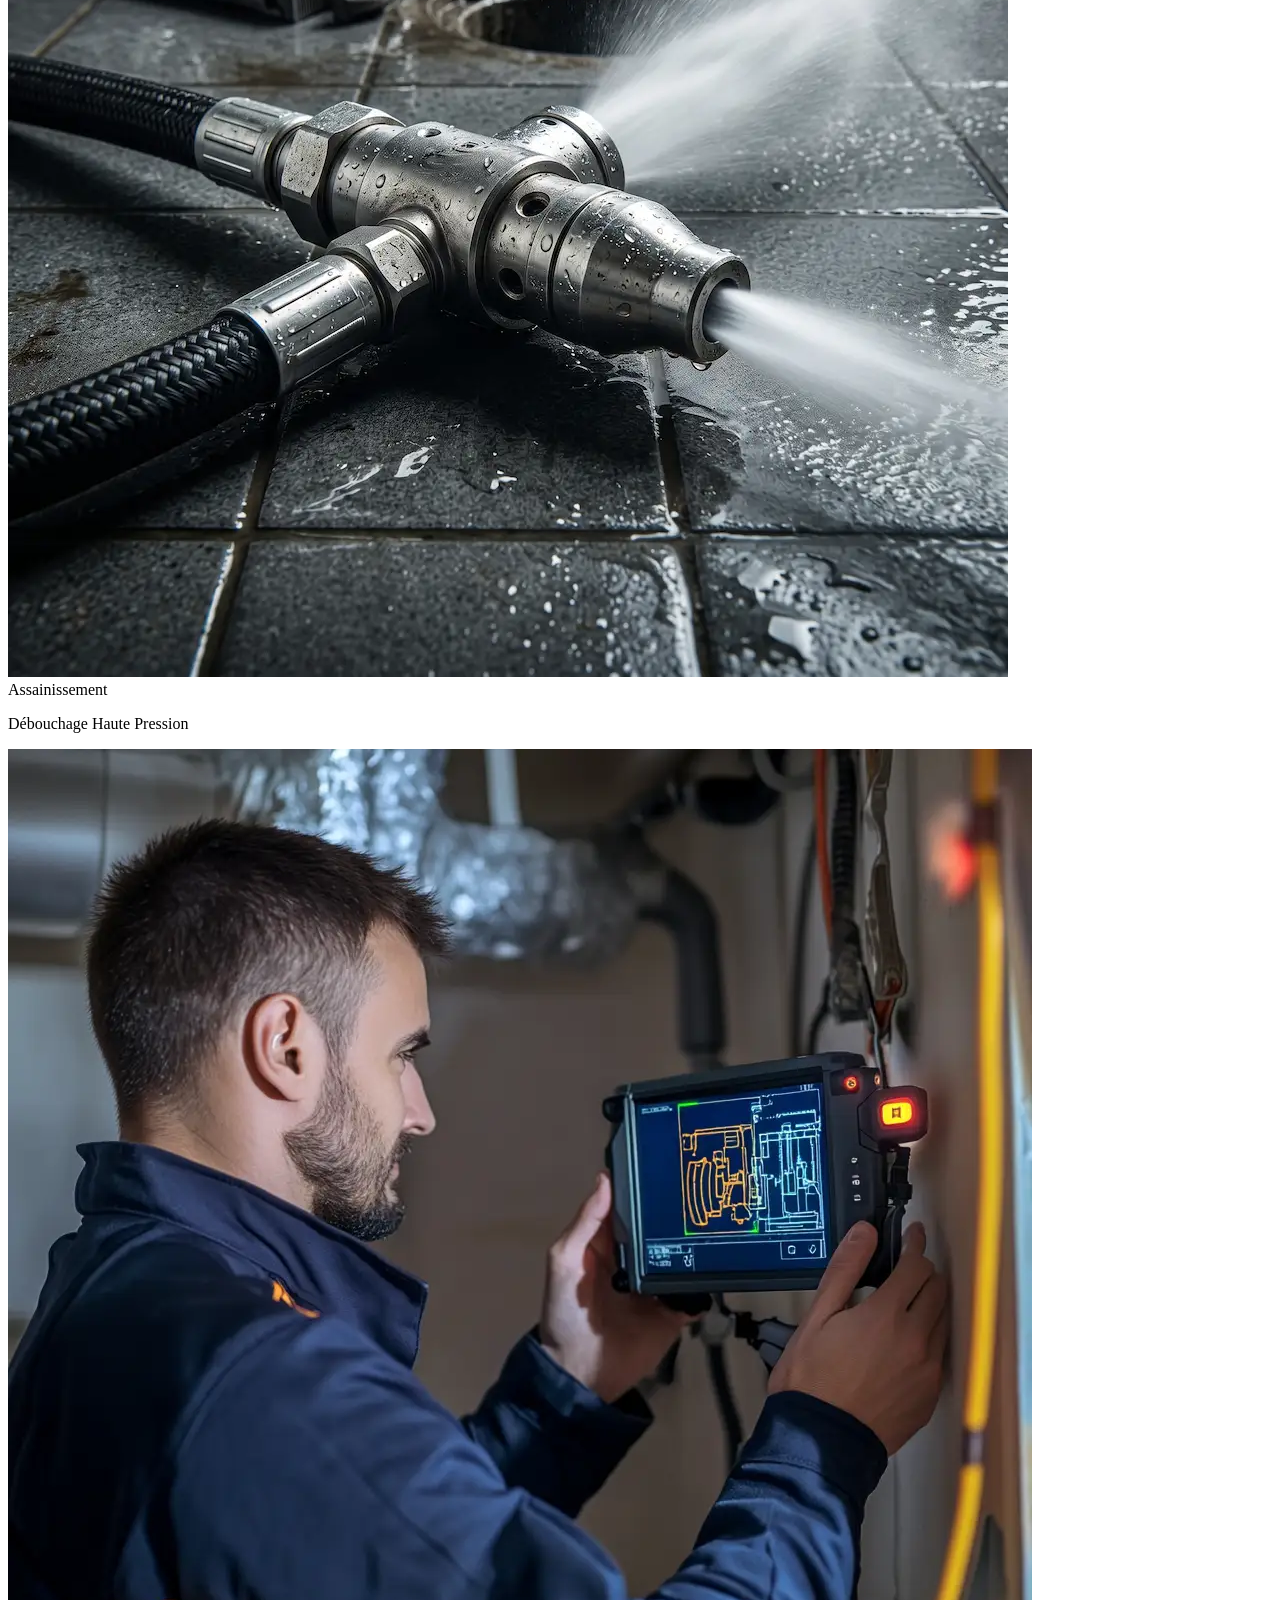
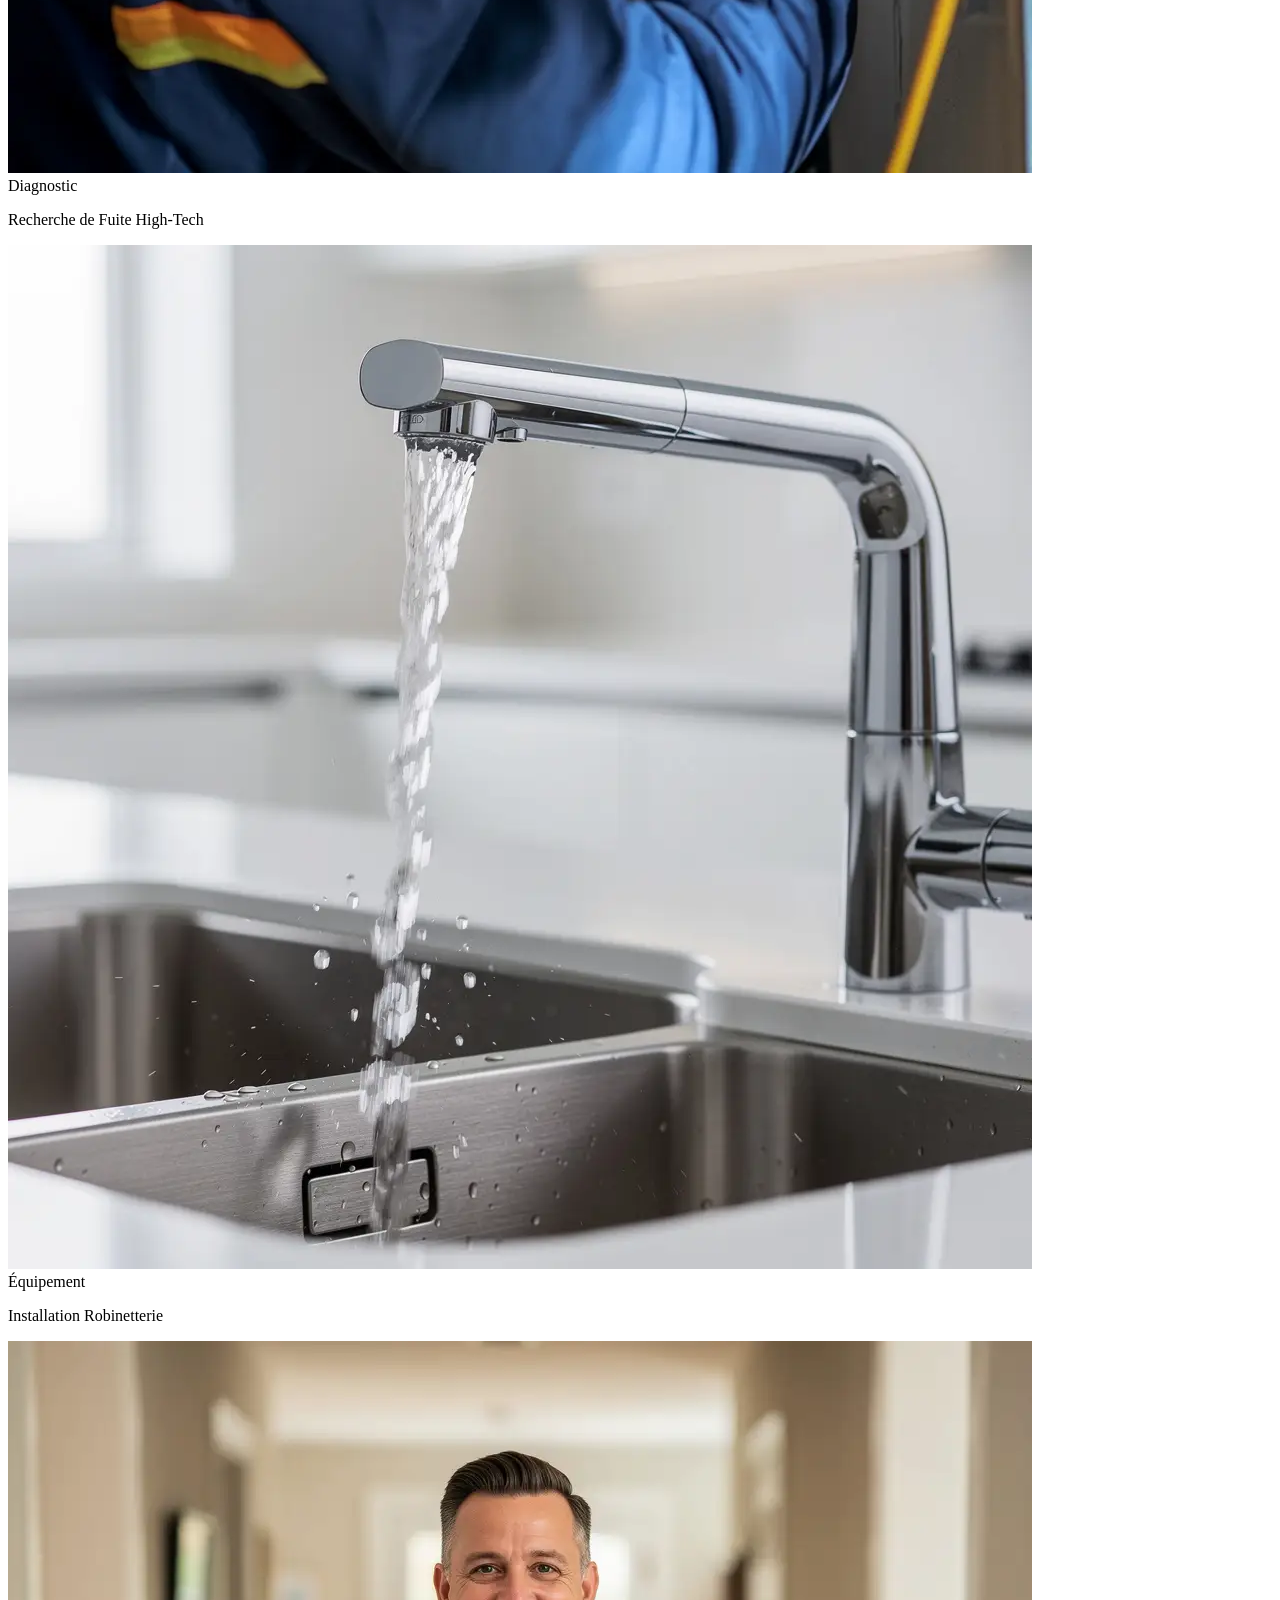
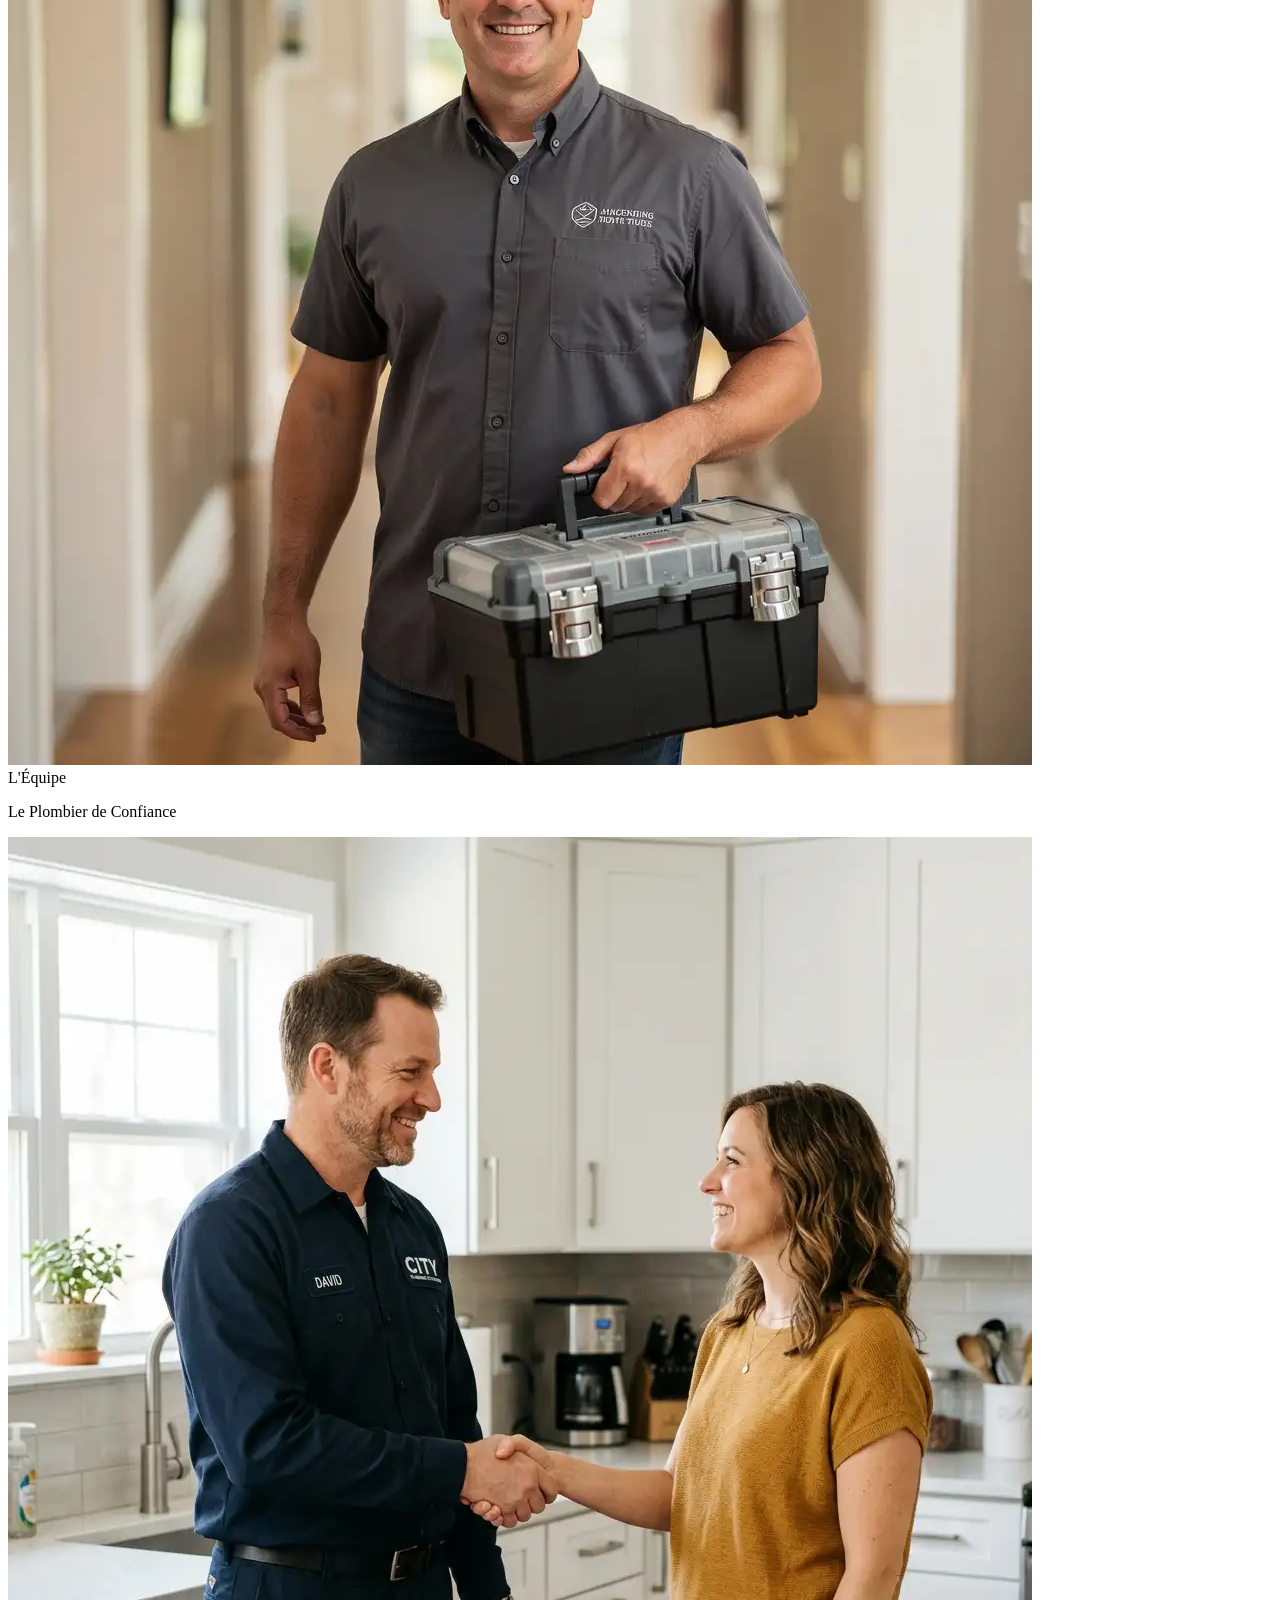
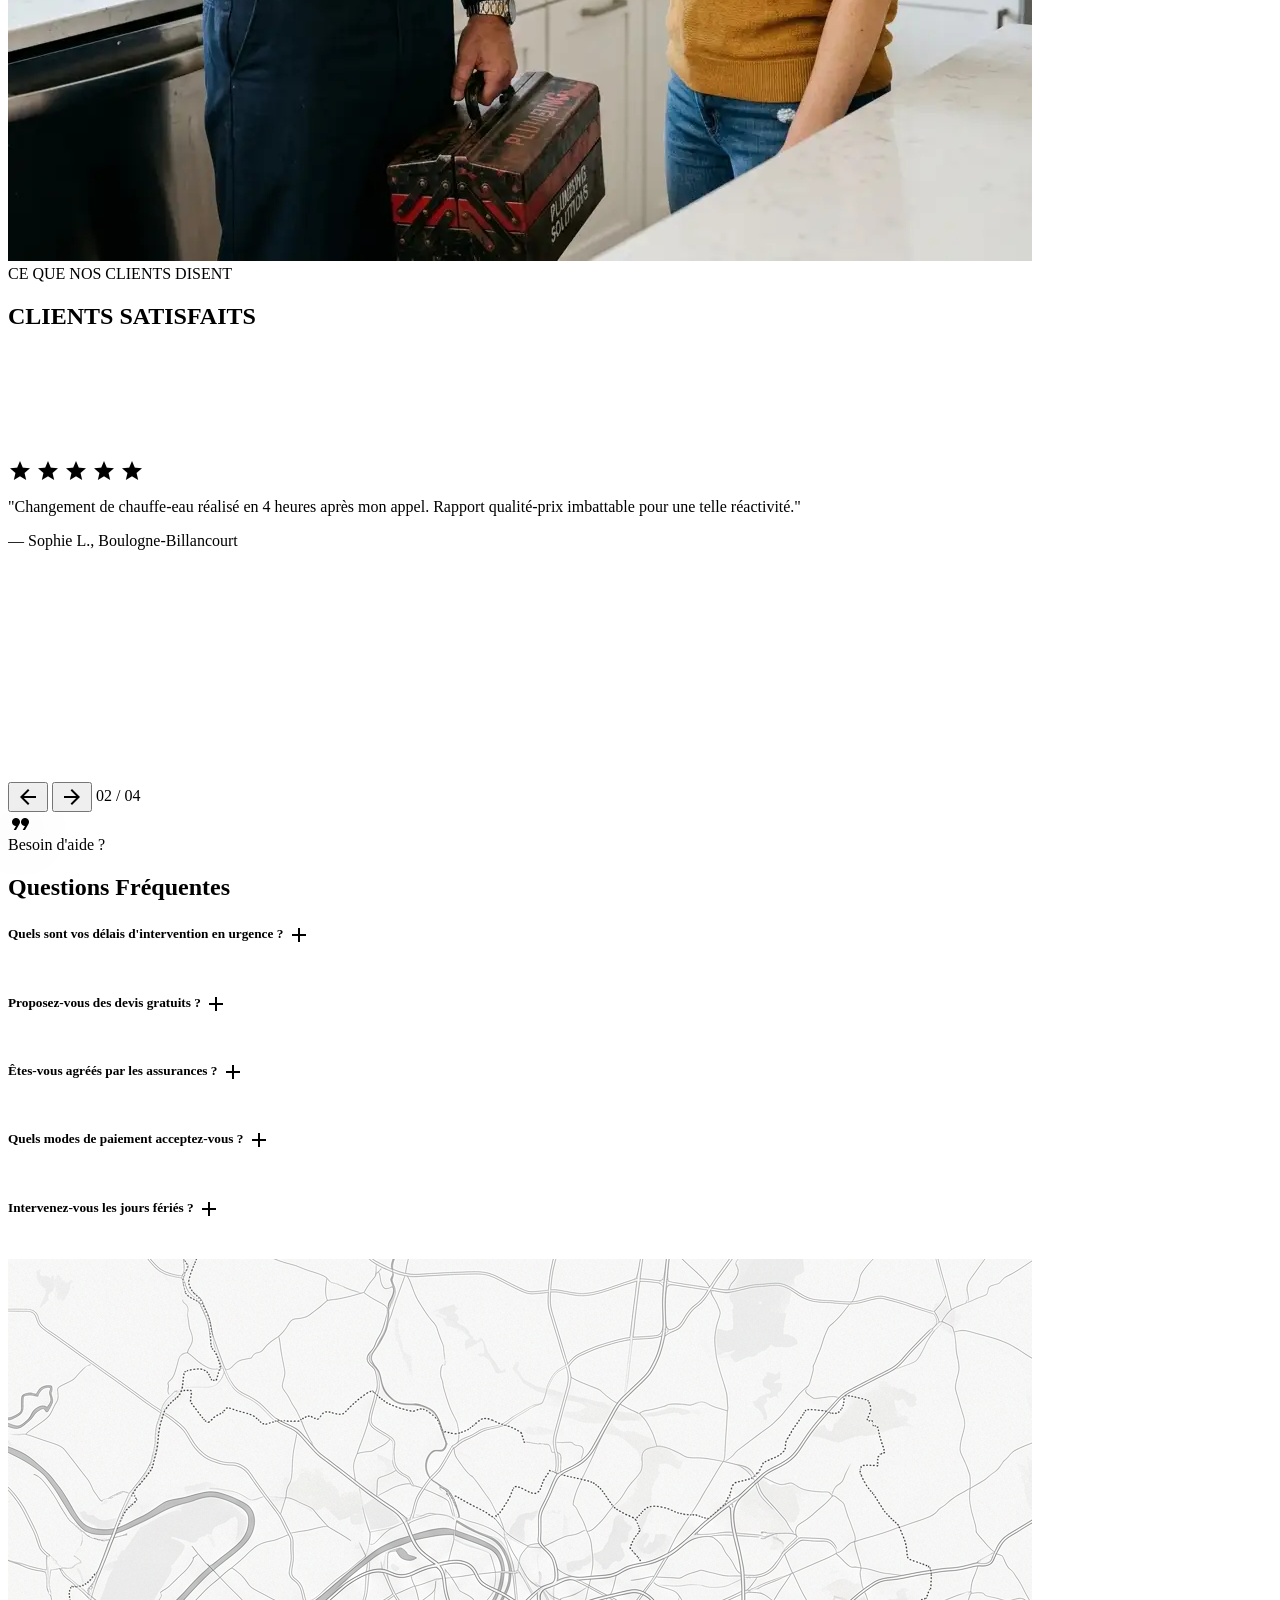
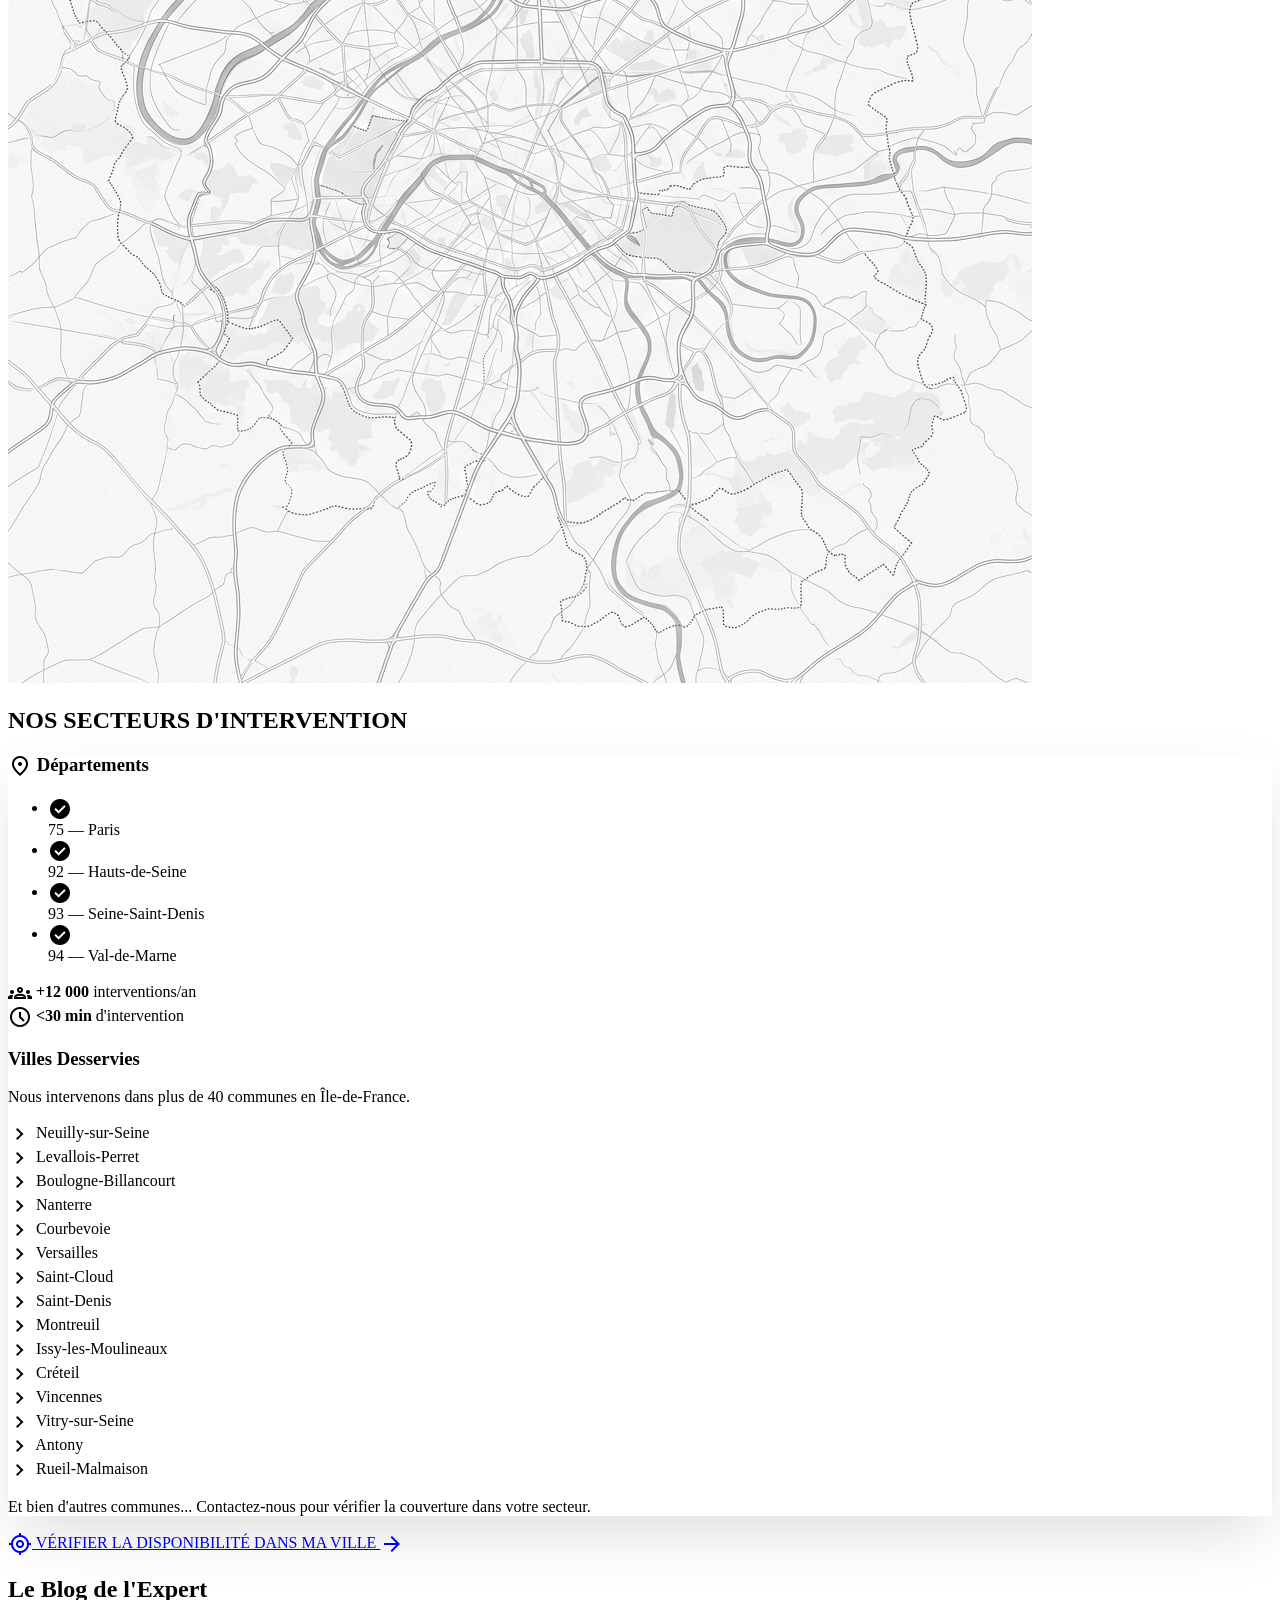
==== commit e16a87a9: "Fix: Restore logo style using font-headline and cleaning classes" ====
--- a/index.html
+++ b/index.html
@@ -104,7 +104,7 @@
         class="fixed top-8 w-full z-50 bg-white/90 backdrop-blur-xl dark:bg-zinc-950/90 border-b border-zinc-100 dark:border-zinc-900 shadow-sm">
         <div class="flex justify-between items-center px-12 py-5 max-w-[1920px] mx-auto">
             <a href="index.html"
-                class="font-['Fugaz_One'] italic text-2xl text-red-700 dark:text-red-500 transition-all duration-300 hover:scale-105 block">
+                class="font-headline italic text-2xl text-red-700 dark:text-red-500 transition-all duration-300 hover:scale-105 no-underline">
                 Plomberie Express
             </a>
             <nav class="hidden md:flex items-center space-x-8">
